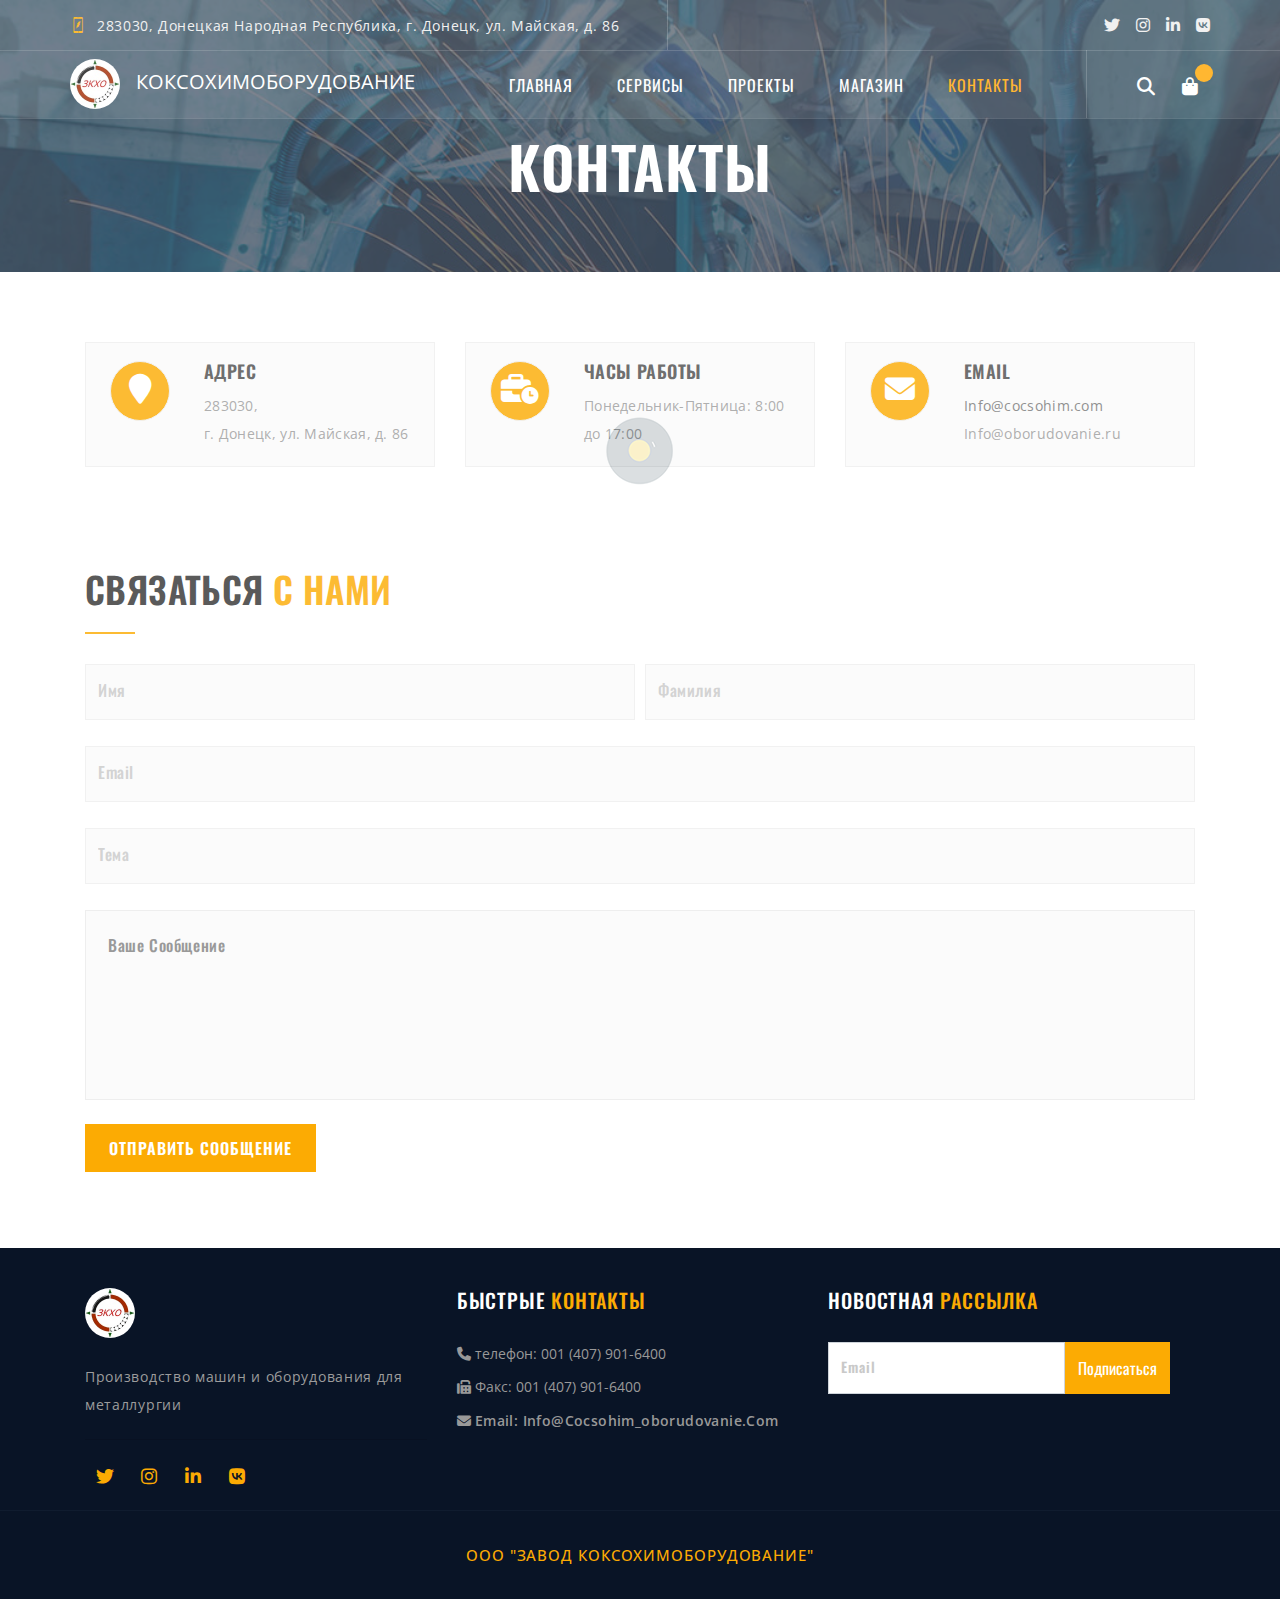
==== contact-style-2.html @ 75846694 "first commit" ====
<!DOCTYPE html>
<html lang="en">

  
<!-- contact-style-248:23  -->
<head>
    <!-- Required meta tags -->
    <meta charset="utf-8">
    <meta name="description" content="" />
    <meta name="keywords" 
    content="creative, portfolio, agency, template, theme, designed, html5, html, css3, responsive, onepage" />
    <meta name="author" content="Set Private Limited" />
    <meta name="viewport" content="width=device-width, initial-scale=1, shrink-to-fit=no">

    <!--[if IE]><meta http-equiv='X-UA-Compatible' content='IE=edge,chrome=1'><![endif]-->
    <title>Introder - Industry & Factory HTMl5 Template</title>


    <!------------------------------------------
      Main CSS File
    <------------------------------------------>

    <!-- Bootstrap CSS -->
    <link rel="stylesheet" href="css/bootstrap.min.css">
    <link rel="stylesheet" href="https://cdnjs.cloudflare.com/ajax/libs/font-awesome/4.7.0/css/font-awesome.min.css">
    <link rel="stylesheet" href="https://cdnjs.cloudflare.com/ajax/libs/font-awesome/6.2.0/css/all.css"></link>

    <link rel="stylesheet" href="css/menu.css">
    <link rel="stylesheet" href="css/custom-animation.css">
    <!-- Style CSS -->
    <link rel="stylesheet" href="css/style.css">
    <!-- Responsive CSS -->
    <link rel="stylesheet" href="css/responsive.css">
    

    <!-- Favicon -->
    <link href="images/favicon.png" rel="shortcut icon" type="image/png">

</head>

<body>

    <div class="preloader"></div>

    <!-- Start Page Wrapper  -->
    <div class="page-wrapper">

    <!-- Header Section Start -->
    <header class="header header-style-1 clearfix">
    <div class="top-bar">
    <div class="container">
        <div class="row">
            <div class="col-lg-10">
                <div class="contact-info">
                    <ul>
                        <li>
                            <i class="flaticon-flash"></i> 
                            283030, Донецкая Народная Республика, г. Донецк, ул. Майская, д. 86
                        </li>
                    </ul>
                </div>
            </div>
            <div class="col-lg-2">
                <div class="social-icons">
                    <ul>
                        <li><a href="#"><i class="fa fa-twitter"></i></a></li>
                        <li><a href="#"><i class="fa fa-instagram"></i></a></li>
                        <li><a href="#"><i class="fa fa-linkedin"></i></a></li>
                        <li><a href="#"><i class="fa fa-vk"></i></a></li>
                    </ul>
                </div>
            </div>
        </div>
    </div>
    </div>

    <div class="menu-style menu-style-1 bg-transparent clearfix">
    <!-- main-navigation start -->
    <div class="main-navigation main-mega-menu animated">
        <nav class="navbar navbar-expand-lg navbar-dark">
            <div class="container">
                <!-- header dropdown buttons end-->
                <a class="navbar-brand" href="index.html">
                    <img id="logo_img" src="images/logotype.jpg" alt="" class="mr-3">КОКСОХИМОБОРУДОВАНИЕ
                </a> 
                <button class="navbar-toggler" type="button" data-toggle="collapse" data-target="#navbar-collapse-1" aria-controls="navbar-collapse-1" aria-expanded="false" aria-label="Toggle navigation">
                    <span class="navbar-toggler-icon"></span>
                </button>

                <div class="collapse navbar-collapse" id="navbar-collapse-1">

                    <!-- main-menu -->
                    <ul class="navbar-nav ml-xl-auto">

                        <!-- mega-menu end -->
                        <li class="nav-item dropdown">
                            <a href="index.html" class="nav-link">Главная</a>
                        </li>
                        <!-- mega-menu start -->

                        <!-- mega-menu end -->
                        <li class="nav-item dropdown">
                            <a href="services.html" class="nav-link">Сервисы</a>
                        </li>
                        <!-- mega-menu start -->

                        <!-- mega-menu end -->
                        <li class="nav-item dropdown">
                            <a href="projects.html" class="nav-link">Проекты</a>
                        </li>
                        <!-- mega-menu start -->

                        <!-- mega-menu end -->
                        <li class="nav-item dropdown">
                            <a href="shop.html" class="nav-link">Магазин</a>
                        </li>
                        <!-- mega-menu start -->


                        <!-- mega-menu end -->
                        <li class="nav-item dropdown">
                            <a href="contact-style-2.html" class="nav-link">Контакты</a>
                        </li>
                        <!-- mega-menu start -->

                    </ul>

                    <!-- header dropdown buttons -->
                    <div class="dropdown-buttons">
                        <div class="btn-group menu-search-box">
                            <button type="button" class="btn dropdown-toggle" id="header-drop-3" data-toggle="dropdown" aria-haspopup="true" aria-expanded="false"><i class="fa fa-search"></i></button>
                            <ul class="dropdown-menu dropdown-menu-right dropdown-animation" aria-labelledby="header-drop-3">
                                <li>
                                    <form role="search" class="search-box">
                                        <div class="form-group">
                                            <input type="text" class="form-control" placeholder="Поиск">
                                            <i class="fa fa-search form-control-feedback"></i>
                                        </div>
                                    </form>
                                </li>
                            </ul>
                        </div>
                        
                        <div class="btn-group">
                            <button type="button" class="btn dropdown-toggle" id="header-drop-4" data-toggle="dropdown" aria-haspopup="true" aria-expanded="false"><i class="fa fa-shopping-bag"></i><span class="menu-cart"></span></button>
                            <ul class="dropdown-menu dropdown-menu-right cart dropdown-animation" aria-labelledby="header-drop-4">
                                <!-- js -->
                            </ul>
                        </div>
                    </div>
                    <!-- main-menu end -->

                </div>
            </div>
        </nav>
    </div>
    <!-- main-navigation end -->
    </div>

    </header>
    <!-- Header Section End -->

    <!-- Inner Section Start -->
        <section class="inner-area parallax-bg" data-background="images/bg/px-1.jpg" data-type="parallax" data-speed="3">
        <div class="container">
            <div class="section-content">
            <div class="row">
                <div class="col-12">
                <h4>Контакты</h4>
                </div>
            </div>
            </div>
        </div>
        </section>
    <!-- Inner Section End -->


    <section class="contact-details pb-0">
        <div class="container">
            <div class="row">
                <div class="col-lg-4">
                    <div class="service-item style-1 border-1px">
                        <div class="service-icon">
                            <i class="fa-solid fa-location-pin"></i>
                        </div>
                        <div class="content">
                            <h5><a href="#">адрес</a></h5>
                            <p> 283030, <br>г. Донецк, ул. Майская, д. 86</p>
                        </div>
                    </div>
                </div>
                <div class="col-lg-4">
                    <div class="service-item style-1 border-1px">
                        <div class="">
                            <i class="fa-solid fa-business-time"></i>
                        </div>
                        <div class="content">
                            <h5><a href="#">часы работы</a></h5>
                            <p>Понедельник-Пятница: 8:00 до 17:00</p>
                        </div>
                    </div>
                </div>
                <div class="col-lg-4">
                    <div class="service-item style-1 border-1px">
                            <div class="">
                                <i class="fa-solid fa-envelope"></i>
                            </div>
                            <div class="content">
                                <h5><a href="#">Email</a></h5>
                                <p><a href="#">Info@cocsohim.com</a> <br> Info@oborudovanie.ru</p>
                            </div>
                        </div>
                </div>
            </div>
        </div>
    </section>

    <section class="contact-details pb-60">
        <div class="container">
            <div class="section-content">
                <div class="row">
                    <div class="col-12 col-sm-12 col-md-12 col-lg-12">
                        <h3 class="title">связаться <span>с нами</span></h3>
                        <form id="ajax-contact" method="post" action="http://heatmaponline.com/html/intruder/php/contact.php">
                            <div class="form-row">
                                <div class="form-group col-md-6">
                                    <input type="text" name="f_name" id="f_name" class="form-control" placeholder="Имя" required>
                                </div>
                                <div class="form-group col-md-6">
                                    <input type="text" name="l_name" id="l_name" class="form-control" placeholder="Фамилия" required>
                                </div>
                                <div class="form-group col-md-12">
                                    <input type="email" name="email" id="email" class="form-control" placeholder="Email"  required>
                                </div>
                                <div class="form-group col-md-12">
                                    <input type="text" name="subject" class="form-control" placeholder="тема" id="subject" required>
                                </div>
                                <div class="form-group col-md-12">
                                    <div class="contact-textarea">
                                        <textarea class="form-control" rows="6" placeholder="Ваше сообщение" id="message" name="message" required></textarea>
                                        <button class="btn btn-theme mt-4" type="submit" value="Submit Form">Отправить сообщение</button>
                                    </div>
                                </div>
                                <div id="form-messages"></div>
                            </div>
                        </form>
                    </div>
                </div>
            </div>
        </div>
    </section>

    <!-- Footer Style Seven Start -->
    <footer class="bg-faded pt-40 pb-40 bg-theme-color-2">
    <div class="container">
        <div class="section-content d-flex">
        <div class="row">
            <div class="col-md-4 col-sm-12">
                <div class="footer-item footer-widget-one">
                <img class="footer-logo mb-25" src="images/logotype.jpg" alt="">
                    <p>Производство машин и оборудования для металлургии</p>
                    <hr>
                    <ul class="social-icon bg-transparent bordered-theme">
                        <li><a href="#"><i class="fa fa-twitter" aria-hidden="true"></i></a></li>
                        <li><a href="#"><i class="fa fa-instagram" aria-hidden="true"></i></a></li>
                        <li><a href="#"><i class="fa fa-linkedin" aria-hidden="true"></i></a></li>
                        <li><a href="#"><i class="fa fa-vk" aria-hidden="true"></i></a></li>
                    </ul>
                </div>
            </div>

            <div class="col-md-4 col-sm-12">
            <div class="footer-item">
                <div class="footer-title">
                <h4>Быстрые <span>Контакты</span></h4>
                </div>
                <ul class="footer-list footer-contact mb-10">
                <li><i class="fa fa-phone"></i> телефон: 001 (407) 901-6400</li>
                <li><i class="fa fa-fax"></i> Факс: 001 (407) 901-6400</li>
                <li><i class="fa fa-envelope"></i> <a href="mailto:">Email: info@cocsohim_oborudovanie.com</a></li>
                </ul>
            </div>
            </div>
            <div class="col-md-4 col-sm-12">
                <div class="footer-item">
                    <div class="footer-title">
                        <h4>новостная <span>рассылка</span></h4>
                    </div>
                    <div class="input-group subscribe-style-two">
                    <input type="email" class="form-control input-subscribe" placeholder="Email">
                    <span class="input-group-btn">
                        <button class="btn btn-subscribe" type="button">Подписаться</button>
                    </span>
                    </div>
                </div>

                </div>
            </div>
        </div>
        </div>
    </div>
    </footer>
    <section class="footer-copy-right bg-theme-color-2 text-white p-0">
    <div class="container">
        <div class="row">
        <div class="col-12 text-center">
            <p><a target="_blank" href="https://www.templateshub.net">ООО "ЗАВОД КОКСОХИМОБОРУДОВАНИЕ"</a></p>
        </div>
        </div>
    </div>
    </section>
    <!-- Footer Style Seven End -->
      
    </div>
    <!-- End Page Wrapper  -->

    <a href="#" class="scrollup"><i class="flaticon-long-arrow-pointing-up" aria-hidden="true"></i></a>


      <!------------------------------------------
        Main JavaScript
      <------------------------------------------>
      <script src="js/jquery-3.2.1.min.js"></script>
      <script src="js/popper.min.js"></script>
      <script src="js/bootstrap.min.js"></script>

      <!-- Optional JavaScript -->
      <script src="js/bootstrap-dropdownhover.min.js"></script>
      <script src="js/bootstrap-slider.js"></script>
      <script src="js/jquery.flexslider-min.js"></script>
      <script src="js/slick.min.js"></script>
      <script src="js/owl.carousel.min.js"></script>
      <script src="js/css3-animate-it.js"></script>
      <script src="js/magnific-popup.min.js"></script>
      <script src="js/jquery.fancybox.js"></script>
      <script src="js/player-min.js"></script>

      <!-- Custom JavaScript -->
      <script src="js/script.js"></script>

</body>


<!-- contact-style-248:23  -->
</html>
---- css/menu.css ----
/*
----------------------------------------------------------------------------- */
/*   Navigations
----------------------------------------------------------------------------- */
header.header .container{
    padding:0px;
    position: relative;
}
.navbar {
    padding-top: 0;
    padding-bottom: 0;
}

.dropdown-item {
    padding: .60rem 1rem;
}

.dropdown-menu {
    margin: 0;
    border-radius: 0;
    padding: 0;
    border-top: 2px solid red;
}
.header .navbar-nav li .nav-link {
    color: #333333;
    font-size: 16px;
    padding: 28px 15px 27px 15px;
    z-index: 102;
    border: none;
    border-bottom: 1px solid transparent;
    border-right: 1px solid transparent;
    border-left: 1px solid transparent;
    -webkit-transition: none;
    -o-transition: none;
    transition: none;
}

.header .main-navigation.animated .navbar-nav li a {
    -webkit-transition: all 0.2s ease-in-out;
    -o-transition: all 0.2s ease-in-out;
    transition: all 0.2s ease-in-out;
}

.header .navbar-nav li.dropdown .nav-link {
    padding-right: 20px;
}


.header .navbar-nav li .nav-link:focus,
.header .navbar-nav li .nav-link:hover,
.header .navbar-nav .show > .nav-link,
.header .navbar-nav li .nav-link.show,
.header .navbar-nav .active.show > .nav-link,
.header .navbar-nav li.show .nav-link.active {
    z-index: 106;
}

.header .scrollspy .navbar-nav li .nav-link:focus,
.header .scrollspy .navbar-nav li .nav-link:hover {
    background-color: transparent;
    border-left-color: transparent;
    border-right-color: transparent;
}

.header .navbar-nav .active > .nav-link,
.header .navbar-nav li .nav-link.active {
    background-color: transparent;
}

.header .navbar-nav .dropdown-toggle::after {
    font-family: 'FontAwesome';
    content: "\f107";
    position: absolute;
    top: 51%;
    left: auto;
    right: 0px;
    line-height: 20px;
    font-size: 14px;
    border: none;
    width: 20px;
    height: 20px;
    margin: 0;
    text-align: center;
    margin-top: -10px;
}





/*Mega Menu*/
.mega-menu.dropdown {
    position: static;
}

.mega-menu > a {
    position: relative;
}

.header .navbar-nav li.mega-menu .dropdown-menu {
    left: 0;
    width: 100%;
    padding: 20px 30px;
}

.header .navbar-nav li.mega-menu .menu-item {
    list-style: none;
    padding: 0;
    margin: 0;
    box-shadow: none;
    border: none;
    min-width: 0;
    background-color: transparent;
}

.mega-menu .menu-item li {
    position: relative;
}

.mega-menu h4.title {
    margin: 5px 0;
    font-size: 15px;
    text-transform: uppercase;
    border-bottom: 1px solid #ddd;
    padding-bottom: 10px;
}

.header .navbar-nav li.mega-menu .menu-item > li > a {
    padding: 5px 0;
    border-bottom: 1px solid #f7f7f7;
    display: block;
    -webkit-transition: none;
    -o-transition: none;
    transition: none;
    text-align: left;
    font-family: 'Poppins', sans-serif;
}
.header .navbar-nav li li:hover a,
.header .navbar-nav li.mega-menu .menu-item > li:hover > a {
    background: #FFA500;
    color: #fff;
    font-size: 14px;
} 

.mega-menu .menu-item > li > a i,
.dropdown-menu > li > a i {
    padding-left: 5px;
    font-size: 12px;
    width: 20px;
    position: relative;
    top: -1px;
    -webkit-transition: all 0.2s ease-in-out;
    -o-transition: all 0.2s ease-in-out;
    transition: all 0.2s ease-in-out;
    color: #cdcdcd;
}

.mega-menu .menu-item > li > a i.fa,
.dropdown-menu > li > a i.fa {
    width: 32px;
    text-align: center;
}

.mega-menu .menu-item > li > a i.fa-circle-o,
.dropdown-menu > li > a i.fa-circle-o {
    font-size: 7px;
    top: -3px;
}

.mega-menu .menu-item > li > a i.fa-spin {
    width: 11px;
    padding: 0;
    margin-right: 13px;
    margin-left: 8px;
}

.mega-menu .menu-item > li:last-child > a {
    border-bottom: none !important;
}

.mega-menu .menu-item > li > a:hover i.fa-circle-o:before,
.dropdown-menu > li > a:hover i.fa-circle-o:before,
.mega-menu .menu-item > li.active > a i.fa-circle-o:before,
.dropdown-menu > li.active > a i.fa-circle-o:before {
    content: "\f111";
}

.header .navbar-nav li.nav-item .dropdown-toggle.dropdown-item::after {
    content: "\f105";
    right: 5px;
}

/*centered logo header*/
.col-md-12 .mega-menu-full-wide .dropdown-menu {
    left: 0 !important;
}


/* Dropdown animations
------------------------------ */
header.header div.main-navigation.animated li.dropdown .dropdown-menu.show{
    -webkit-animation-duration: 0.3s;
    animation-duration: 0.3s;
    -webkit-animation-fill-mode: both;
    animation-fill-mode: both;
    -webkit-animation-name: fadeInSmallUp;
    -moz-animation-name: fadeInSmallUp;
    -ms-animation-name: fadeInSmallUp;
    -o-animation-name: fadeInSmallUp;
    animation-name: fadeInSmallUp;
}
header.header div.main-navigation.animated li.dropdown div.dropdown div.dropdown-menu.show-sub-menu {
    -webkit-animation-duration: 0.3s;
    animation-duration: 0.3s;
    -webkit-animation-fill-mode: both;
    animation-fill-mode: both;
    -webkit-animation-name: fadeInSmallRight;
    -moz-animation-name: fadeInSmallRight;
    -ms-animation-name: fadeInSmallRight;
    -o-animation-name: fadeInSmallRight;
    animation-name: fadeInSmallRight;
}

.dropdown-menu.navbar-right {
    right: 0;
    left: auto;
}

.dropdown-item.active,
.dropdown-item:active,
.dropdown-item:hover {
    color: #fff;
    background-color: #FFA500;
}
.menu-item .dropdown-item i {
    margin-right: 8px;
}



/* Shop Pages
---------------------------------- */
/*Product Page*/
.product.price {
    font-size: 24px;
    font-weight: 400;
}

.product.price del {
    color: #cdcdcd;
    font-size: 14px;
}

.product.element-list {
    margin-top: 7px;
}

/*Dropdown Cart*/
.navbar.navbar-toggleable-md .dropdown-buttons {
    position: absolute;
    top: 19px;
    right: 80px;
    padding-top: 0;
}
.dropdown-buttons {
    margin-left: 15px;
    margin-top: -15px;
}
.dropdown-buttons .btn-group .dropdown-menu.cart {
    padding: 0;
    min-width: 350px;
    font-size: 13px;
}

.dropdown-buttons .btn-group .dropdown-menu.cart table {
    margin-bottom: 0;
}

.dropdown-buttons .btn-group .dropdown-menu.cart .panel-body {
    padding: 0px 10px 0px;
}

.menu-cart {
    position: absolute;
    top: -2px;
    right: -3px;
    line-height: 18px;
    width: 18px;
    height: 18px;
    -webkit-border-radius: 50%;
    -moz-border-radius: 50%;
    border-radius: 50%;
    font-size: 10px;
    text-shadow: none;
    -webkit-transition: all 0.2s ease-in-out;
    -o-transition: all 0.2s ease-in-out;
    transition: all 0.2s ease-in-out;
    background: #FFA600;
    color: #fff;
}

.dropdown-buttons .dropdown-toggle::after {
    display: none;
}

.dropdown-buttons .btn-group .btn:hover .menu-cart {
    background: #222;
}
.dropdown-buttons .btn-group .btn.hover, 
.dropdown-buttons .btn-group .btn:hover,
.dropdown-buttons .btn-group .btn.active, 
.dropdown-buttons .btn-group .btn:active {
    background: #FFA500;
    color: #fff;
}
.dropdown-buttons .btn-group .btn.focus, 
.dropdown-buttons .btn-group .btn:focus {
    box-shadow: none;
}
.dropdown-buttons .btn-group .btn {
    border-radius: 50%;
    width: 40px;
    height: 40px;
    padding: 0;
    line-height: 38px;
    background:#eee;
    font-size: .8rem;
    border: none;

}
.dropdown.open .menu-cart,
.dropdown:hover .menu-cart {
    -webkit-transform: scale(0);
    -moz-transform: scale(0);
    -ms-transform: scale(0);
    -o-transform: scale(0);
    transform: scale(0);
    opacity: 0;
    filter: alpha(opacity=0);
}

.total-amount,
.total-quantity {
    font-size: 13px;
}

.cart .table > tbody > tr > td,
.cart.table > tbody > tr > td {
    vertical-align: inherit;
}

.cart .quantity {
    width: 50px;
    font-size: 11px;
}

.cart .product {
    width: 220px;
    font-size: 13px;
}

.cart .product .small {
    display: block;
    color: #999999;
}

.dropdown-buttons .menu-search-box form .form-group,
.dropdown-buttons .menu-search-box form .form-group .form-control {
    margin-bottom: 0;
    border-radius: 10px;
    overflow: hidden;
    position: relative;
}
.dropdown-buttons .menu-search-box ul {
    padding: 20px;
    border: 0;
    min-width: 280px;
    position: absolute;
    left: 60px;
    border-radius: 10px 0 10px 10px;
}

.dropdown-buttons .menu-search-box .search-box i {
    width: 55px;
    height: 55px;
    line-height: 55px;
    top: 0;
    right: 0;
    position: absolute;
    text-align: center;
    margin-top: 0px;
    background: #FFA600;
    color: #fff;
    cursor: pointer;
    -webkit-transition: all 0.2s ease-in-out;
    -o-transition: all 0.2s ease-in-out;
    transition: all 0.2s ease-in-out;
}


.dropdown-buttons .menu-search-box .search-box i:hover {
    background: #333;
}
.dropdown-buttons .dropdown-menu-right {
    position: absolute;
    transform: translate3d(-310px, 40px, 0px);
    top: 0px;
    left: 0px;
    will-change: transform;
    -webkit-transition: all 0.2s ease-in-out;
    -o-transition: all 0.2s ease-in-out;
    transition: all 0.2s ease-in-out;

}

.fixed-header { 
    z-index: 5;
    position: fixed;
    left: 0;
    top: 0;
    width: 100%;
    background-color: #F6F6F6;
    -webkit-transition: all 0.5s ease-in-out;
    -o-transition: all 0.5s ease-in-out;
    transition: all 0.5s ease-in-out;
}


/* Small devices (phones less than 575px) */
@media (max-width: 575px) {
    .dropdown-buttons .btn-group .dropdown-menu.cart {
        min-width: 300px;
    }
}


/* Medium devices (desktops, tablets, 992px and up) */
@media (min-width: 992px) and (max-width: 1199px) {
    .container .mega-menu-full-wide .dropdown-menu {
        width: 930px !important;
    }
}

/* Large devices (Large desktops 1200px and up) */
@media (min-width: 1200px) {
    .container .mega-menu-full-wide .dropdown-menu {
        width: 1110px !important;
    }

    .main-navigation .navbar-nav > li:first-child {
        margin: 0;
    }
}



@media (min-width: 992px) and (max-width: 1200px) {
    .header .navbar-nav li .nav-link {
        padding: 28 12 27 12;
    }

    .header .navbar-nav li.dropdown .nav-link {
        padding-right: 18px;
    }
}

@media (min-width: 320px) and (max-width: 991px) {
    .header .navbar-nav li .nav-link {
        padding: 15px 0;
    }
}


/* Menu Hover & Amination Style Css */
.bg-transparent {
    z-index: 22;
    position: absolute;
    width: 100%;
    left: 0;
    background-color: rgba(0, 0, 0, 0.8);
    border-bottom: 1px solid rgba(255, 255, 255, 0.05);
    border-top-color: #a0a0a0;
}
.transparent-dark {
    z-index: 22;
    position: absolute;
    width: 100%;
    left: 0;
    background-color: rgba(0, 0, 0, 0.8);
    border-bottom: 1px solid rgba(255, 255, 255, 0.07);
    border-top-color: #a0a0a0;
}

ul.navbar-nav li.nav-item div.dropdown-menu .dropdown a.dropdown-item,
ul.navbar-nav li.nav-item a.dropdown-item,
ul.navbar-nav li.nav-item.mega-menu div.dropdown-menu .menu-item a.dropdown-item {
    border-bottom: 1px solid #f5f5f5;
}

.header .menu-style.bg-transparent .navbar-nav li a.nav-link {
    color: #ffffff;
}
.header .menu-style.bg-transparent .fixed-header .navbar-nav li a.nav-link {
    color: #333;
}

.header .menu-style.transparent-dark .navbar-nav li a.nav-link {
    color: #ffffff;
}
.header .menu-style.transparent-dark .fixed-header .navbar-nav li a.nav-link {
    color: #333;
}

.header .menu-style.bg-transparent .navbar-nav li.active a.nav-link,
.header .menu-style.bg-transparent .navbar-nav li:focus a.nav-link, 
.header .menu-style.bg-transparent .navbar-nav li:hover a.nav-link {
    color: #FFA500;
}
.header .menu-style .navbar-nav li.active a.nav-link,
.header .menu-style .navbar-nav li:focus a.nav-link, 
.header .menu-style .navbar-nav li:hover a.nav-link {
    color: #FFA500;
}

.header .menu-style.menu-hover-1 .navbar-nav li.active a.nav-link,
.header .menu-style.menu-hover-1 .navbar-nav li:focus a.nav-link, 
.header .menu-style.menu-hover-1 .navbar-nav li:hover a.nav-link {
    background: #FFA600;
    color: #fff;
}



.header .menu-style.menu-hover-2 .navbar-nav li.active a.nav-link,
.header .menu-style.menu-hover-2 .navbar-nav li:focus a.nav-link, 
.header .menu-style.menu-hover-2 .navbar-nav li:hover a.nav-link {
    background: rgba(0,0,0, .8);
    color: #fff;
}
---- css/custom-animation.css ----
/*-- Custom Animations --*/

/* -- animation fade in from small down start --*/
@-webkit-keyframes fadeInSmallDown {
    0% {
        opacity: 0;
        -webkit-transform: translate3d(0, -25px, 0);
        transform: translate3d(0, -25px, 0);
    }

    100% {
        opacity: 1;
        -webkit-transform: translate3d(0, 0, 0);
        transform: translate3d(0, 0, 0);
    }
}
@-moz-keyframes fadeInSmallDown {
    0% {
        opacity: 0;
        -moz-transform: translate3d(0, -25px, 0);
        transform: translate3d(0, -25px, 0);
    }

    100% {
        opacity: 1;
        -moz-transform: translate3d(0, 0, 0);
        transform: translate3d(0, 0, 0);
    }
}
@-o-keyframes fadeInSmallDown {
    0% {
        opacity: 0;
        -o-transform: translate3d(0, -25px, 0);
        transform: translate3d(0, -25px, 0);
    }

    100% {
        opacity: 1;
        -o-transform: translate3d(0, 0, 0);
        transform: translate3d(0, 0, 0);
    }
}
@-ms-keyframes fadeInSmallDown {
    0% {
        opacity: 0;
        -ms-transform: translate3d(0, -25px, 0);
        transform: translate3d(0, -25px, 0);
    }

    100% {
        opacity: 1;
        -ms-transform: translate3d(0, 0, 0);
        transform: translate3d(0, 0, 0);
    }
}
@keyframes fadeInSmallDown {
    0% {
        opacity: 0;
        -webkit-transform: translate3d(0, -25px, 0);
        -moz-transform: translate3d(0, -25px, 0);
        -o-transform: translate3d(0, -25px, 0);
        -ms-transform: translate3d(0, -25px, 0);
        transform: translate3d(0, -25px, 0);
    }

    100% {
        opacity: 1;
        -webkit-transform: translate3d(0, 0, 0);
        -moz-transform: translate3d(0, 0, 0);
        -o-transform: translate3d(0, 0, 0);
        -ms-transform: translate3d(0, 0, 0);
        transform: translate3d(0, 0, 0);
    }
}
.fadeInSmallDown {
    -webkit-animation-name: fadeInSmallDown;
    -moz-animation-name: fadeInSmallDown;
    -o-animation-name: fadeInSmallDown;
    -ms-animation-name: fadeInSmallDown;
    animation-name: fadeInSmallDown;
}
/* -- animation fade in from small down end --*/

/* -- animation fade in from small left start --*/
@-webkit-keyframes fadeInSmallLeft {
    0% {
        opacity: 0;
        -webkit-transform: translate3d(-25px, 0, 0);
        transform: translate3d(-25px, 0, 0);
    }

    100% {
        opacity: 1;
        -webkit-transform: none;
        transform: none;
    }
}
@-moz-keyframes fadeInSmallLeft {
    0% {
        opacity: 0;
        -moz-transform: translate3d(-25px, 0, 0);
        transform: translate3d(-25px, 0, 0);
    }

    100% {
        opacity: 1;
        -moz-transform: none;
        transform: none;
    }
}
@-o-keyframes fadeInSmallLeft {
     0% {
         opacity: 0;
         -o-transform: translate3d(-25px, 0, 0);
         transform: translate3d(-25px, 0, 0);
     }

     100% {
         opacity: 1;
         -o-transform: none;
         transform: none;
     }
 }
@-ms-keyframes fadeInSmallLeft {
      0% {
          opacity: 0;
          -ms-transform: translate3d(-25px, 0, 0);
          transform: translate3d(-25px, 0, 0);
      }

      100% {
          opacity: 1;
          -ms-transform: none;
          transform: none;
      }
  }
@keyframes fadeInSmallLeft {
    0% {
        opacity: 0;
        -webkit-transform: translate3d(-25px, 0, 0);
        -moz-transform: translate3d(-25px, 0, 0);
        -o-transform: translate3d(-25px, 0, 0);
        -ms-transform: translate3d(-25px, 0, 0);
        transform: translate3d(-25px, 0, 0);
    }

    100% {
        opacity: 1;
        -webkit-transform: none;
        -moz-transform: none;
        -o-transform: none;
        -ms-transform: none;
        transform: none;
    }
}
.fadeInSmallLeft {
    -webkit-animation-name: fadeInSmallLeft;
    -moz-animation-name: fadeInSmallLeft;
    -o-animation-name: fadeInSmallLeft;
    -ms-animation-name: fadeInSmallLeft;
    animation-name: fadeInSmallLeft;
}
/* -- animation fade in from small left end --*/

/*-- animation fade in from small right start --*/

@-webkit-keyframes fadeInSmallRight {
    0% {
        opacity: 0;
        -webkit-transform: translate3d(25px, 0, 0);
        transform: translate3d(25px, 0, 0);
    }

    100% {
        opacity: 1;
        -webkit-transform: none;
        transform: none;
    }
}
@-moz-keyframes fadeInSmallRight {
    0% {
        opacity: 0;
        -moz-transform: translate3d(25px, 0, 0);
        transform: translate3d(25px, 0, 0);
    }

    100% {
        opacity: 1;
        -moz-transform: none;
        transform: none;
    }
}
@-o-keyframes fadeInSmallRight {
    0% {
        opacity: 0;
        -o-transform: translate3d(25px, 0, 0);
        transform: translate3d(25px, 0, 0);
    }

    100% {
        opacity: 1;
        -o-transform: none;
        transform: none;
    }
}
@-ms-keyframes fadeInSmallRight {
    0% {
        opacity: 0;
        -ms-transform: translate3d(25px, 0, 0);
        transform: translate3d(25px, 0, 0);
    }

    100% {
        opacity: 1;
        -ms-transform: none;
        transform: none;
    }
}

@keyframes fadeInSmallRight {
    0% {
        opacity: 0;
        -webkit-transform: translate3d(25px, 0, 0);
        -moz-transform: translate3d(25px, 0, 0);
        -o-transform: translate3d(25px, 0, 0);
        -ms-transform: translate3d(25px, 0, 0);
        transform: translate3d(25px, 0, 0);
    }

    100% {
        opacity: 1;
        -webkit-transform: none;
        -moz-transform: none;
        -o-transform: none;
        -ms-transform: none;
        transform: none;
    }
}

.fadeInSmallRight {
    -webkit-animation-name: fadeInSmallRight;
    -moz-animation-name: fadeInSmallRight;
    -o-animation-name: fadeInSmallRight;
    -ms-animation-name: fadeInSmallRight;
    animation-name: fadeInSmallRight;
}

/* -- animation fade in from small right end --*/

/* -- animation fade in from small up start --*/

@-webkit-keyframes fadeInSmallUp {
    0% {
        opacity: 0;
        -webkit-transform: translate3d(0, 25px, 0);
        transform: translate3d(0, 25px, 0);
    }

    100% {
        opacity: 1;
        -webkit-transform: none;
        transform: none;
    }
}
@-moz-keyframes fadeInSmallUp {
    0% {
        opacity: 0;
        -moz-transform: translate3d(0, 25px, 0);
        transform: translate3d(0, 25px, 0);
    }

    100% {
        opacity: 1;
        -moz-transform: none;
        transform: none;
    }
}
@-o-keyframes fadeInSmallUp {
    0% {
        opacity: 0;
        -o-transform: translate3d(0, 25px, 0);
        transform: translate3d(0, 25px, 0);
    }

    100% {
        opacity: 1;
        -o-transform: none;
        transform: none;
    }
}
@-ms-keyframes fadeInSmallUp {
    0% {
        opacity: 0;
        -ms-transform: translate3d(0, 25px, 0);
        transform: translate3d(0, 25px, 0);
    }

    100% {
        opacity: 1;
        -ms-transform: none;
        transform: none;
    }
}

@keyframes fadeInSmallUp {
    0% {
        opacity: 0;
        -webkit-transform: translate3d(0, 25px, 0);
        -moz-transform: translate3d(0, 25px, 0);
        -o-transform: translate3d(0, 25px, 0);
        -ms-transform: translate3d(0, 25px, 0);
        transform: translate3d(0, 25px, 0);
    }

    100% {
        opacity: 1;
        -webkit-transform: none;
        -moz-transform: none;
        -o-transform: none;
        -ms-transform: none;
        transform: none;
    }
}

.fadeInSmallUp {
    -webkit-animation-name: fadeInSmallUp;
    -moz-animation-name: fadeInSmallUp;
    -o-animation-name: fadeInSmallUp;
    -ms-animation-name: fadeInSmallUp;
    animation-name: fadeInSmallUp;
}
/* -- animation fade in from small up end --*/
---- css/style.css ----
@charset "utf-8";

/* CSS Document 

Project Name:  Bootstrap 4 Fremwork HTML5 Template     
Version:  1.0   
Author Name: Set PVT.
Support Email : shakil.shakil.ahsan@gmail.com
Design By: Mahamudul Hasan
Creation Date: 8 October 2018

*****=====***** TABLE OF CONTENT *****=====*****

01. IMPORTED STYLE CSS
02. GENERAL CSS
03. Welcome Feature Css Style
04. Service Css Style
05. About Features Css Style
06. Projects Css Style
07. Content Divider Css Style
08. Testimonials Css Style
09. Blog Css Style
10. Contact Css Style
11. Form Control Css Style
12. Process Css Style
13. Client Css Style
14. Inner Css Style
15. Shop Css Style
16. Team Css Style
17. Page Link Css Style
18. FAQ CSS Start
19. Error CSS Start
20. Contact Details Css Style
21. Footer Css Style
22. Footer Copy Right  Css Style

*/

/*****=====*****=====*****=====*****=====
    01. IMPORTED STYLE CSS
=====*****=====*****=====*****=====*****/


@import url('https://fonts.googleapis.com/css?family=Open+Sans:300,300i,400,400i,600,600i,700,700i,800,800i|Oswald:200,300,400,500,600,700');


/* OTHER IMPORTED CSS */
@import url('bootstrap-dropdownhover.css');
@import url('font-awesome.min.css');
@import url('flaticon.css');
@import url('font-awesome-animation.min.css');
@import url('pe-icon-7-stroke.css');
@import url('stroke-gap-icons.css');
@import url('animate.css');
@import url('animations.css');
@import url('elegant-icons.css');
@import url('fancybox.css');
@import url('magnific-popup.css');
@import url('owl.carousel.min.css');
@import url('flexslider.css');
@import url('slick.css');
@import url('player.css');

/*****=====*****=====*****=====*****=====
    02. General CSS 
=====*****=====*****=====*****=====*****/

body {
    background-color: #fff;
    color: #999999;
    line-height: 1.65;
    font-family: 'Open Sans', sans-serif;
    font-size: 14px;
    font-weight: 400;
    overflow-x: hidden;
    text-rendering: optimizelegibility;
}

@media (max-width: 767px) {
    body {
      font-size: 12px;
    }
}

/* Common CSS */
* {
  margin:0;
  padding:0;
  outline: none;
}

h1,
h2,
h3,
h4,
h5,
h6 {
    font-family: 'Oswald', sans-serif;
    color: #333;
    font-weight: 500;
    margin-top: 0;
    letter-spacing: 0.4px;
    text-transform: capitalize;
    margin: 0;
    padding: 0;
    -webkit-transition: all 0.3s;
    -moz-transition: all 0.3s;
    -o-transition: all 0.3s;
    -ms-transition: all 0.3s;
    transition: all 0.3s;
}

p {
    color: #9c9c9c;
    font-family: 'Open Sans', sans-serif;
    line-height: 28px;
    margin: 0;
    letter-spacing: 0.3px;
    -webkit-transition: all 0.4s;
    -moz-transition: all 0.4s;
    -o-transition: all 0.4s;
    -ms-transition: all 0.4s;
    transition: all 0.4s;
}

i {
    -webkit-transition: all 0.4s;
    -moz-transition: all 0.4s;
    -o-transition: all 0.4s;
    -ms-transition: all 0.4s;
    transition: all 0.4s;
}

div {
    -webkit-transition: all 0.4s;
    -moz-transition: all 0.4s;
    -o-transition: all 0.4s;
    -ms-transition: all 0.4s;
    transition: all 0.4s;
}

a {
    color: #777;
    text-decoration: none;
    -webkit-transition: all 0.3s ease-in-out;
    -moz-transition: all 0.3s ease-in-out;
    -o-transition: all 0.3s ease-in-out;
    -ms-transition: all 0.3s ease-in-out;
    transition: all 0.3s ease-in-out;
}

a:focus,
a:hover {
    text-decoration: none;
    color: #fcab03;
    -webkit-transition: all 0.3s ease-in-out;
    -moz-transition: all 0.3s ease-in-out;
    -o-transition: all 0.3s ease-in-out;
    -ms-transition: all 0.3s ease-in-out;
    transition: all 0.3s ease-in-out;
}

.btn:hover {
    -webkit-transition: all 0.3s ease-in-out;
    -moz-transition: all 0.3s ease-in-out;
    -o-transition: all 0.3s ease-in-out;
    -ms-transition: all 0.3s ease-in-out;
    transition: all 0.3s ease-in-out;

}

.btn-link:hover {
    text-decoration: none;
    outline: none;
}

ul {
    margin: 0;
    padding: 0;
}

ul li {
    list-style-type: none;
    margin: 0;
    padding: 0;
}

img {
    width: 100%;
    max-width: 100%;
    height: auto;
}

section {
    position: relative;
    overflow: hidden;
    padding-top: 70px;
    padding-bottom: 45px;
    background-size: cover;
    background-repeat: no-repeat;
    background-position: center;
    background-attachment: fixed;
}

/* Form CSS */
input {
    resize: none;
    height: 55px;
    margin-bottom: 10px;
    box-shadow: none;
    -webkit-box-shadow: none;
    -moz-box-shadow: none;
    border-radius: 0px;
    -moz-border-radius: 0px;
    -webkit-border-radius: 0px;
}

/* Form CSS */
.form-control {
    resize: none;
    box-shadow: none;
    -webkit-box-shadow: none;
    -moz-box-shadow: none;
    border-radius: 0px;
    -moz-border-radius: 0px;
    -webkit-border-radius: 0px;
}
.form-control:focus {
    border-color: #333;
    box-shadow: none;
    -webkit-box-shadow: none;
    -moz-box-shadow: none;
}
::-webkit-input-placeholder {
    color: #999 !important;
}
::-moz-placeholder {
    color: #999 !important;
}
:-ms-input-placeholder {
    color: #999 !important;
}
input:-moz-placeholder {
    color: #999 !important;
}




/*======= ****========****=======
    Color Style ( Default Theme Color Style )
/*======= ****========****=======*/
.theme-color {
  color: #fcab03 !important;
}
.theme-color-2 {
  color: #091426 !important;
}
.bg-theme-color-2 {
  background-color: #091426 !important;
}
.bg-theme-color {
  background: #fcab03 !important;
}
.bg-f7 {
  background: #f7f7f7 !important;
}
.bg-f8 {
  background: #f8f8f8 !important;
}
.bg-f9 {
  background: #f9f9f9 !important;
}

.over-layer-black,
.over-layer-white,
.over-layer-theme,
.over-layer-theme2 {
    position: relative;
    z-index: 1;
}

.over-layer-black:before{
    background-color: rgba(0, 0, 0, 0.9);
    content: "";
    position: absolute;
    top: 0;
    left: 0;
    width: 100%;
    height: 100%;
    z-index: -1;
}

.over-layer-white:before{
    background-color: rgba(255, 255, 255, 0.9);
    content: "";
    position: absolute;
    top: 0;
    left: 0;
    width: 100%;
    height: 100%;
    z-index: -1;
}

.over-layer-theme:before{
    background-color: rgba(252, 171, 3, 0.9);
    content: "";
    position: absolute;
    top: 0;
    left: 0;
    width: 100%;
    height: 100%;
    z-index: -1;
}

.over-layer-theme2:before{
    background-color: rgba(9, 20, 38, 0.9);
    content: "";
    position: absolute;
    top: 0;
    left: 0;
    width: 100%;
    height: 100%;
    z-index: -1;
}



/*****=====*****=====*****=====*****=====
    Fint Style Css
=====*****=====*****=====*****=====*****/

.fz-14 {
    font-size: 14px;
}

.fz-16 {
    font-size: 16px;
}

.fz-18 {
    font-size: 18px;
}

.fz-20 {
    font-size: 20px;
}

.fz-22 {
    font-size: 22px;
}

.fz-24 {
    font-size: 24px;
}

.ffly-title {
    font-family: 'Oswald', sans-serif;
}

.ffly-p {
    font-family: 'Open Sans', sans-serif;
}

.lin-h-20 {
    line-height: 20px;
}

.color-c9 {
    color: #c9c9c9;
}


/*****=====*****=====*****=====*****=====
    Section Title Style Css
=====*****=====*****=====*****=====*****/

.section-title {
    margin: 0 auto 62px;
    padding: 0;
    position: relative;
    text-align: center;
}

.section-title h4 {
    color: #c9c9c9;
    display: inline-block;
    font-size: 18px;
    letter-spacing: 4px;
    margin-bottom: 12px;
    position: relative;
    text-transform: uppercase;
    z-index: 1;
}

.section-title h4:after {
    background-color: #fcab03;
    content: "";
    height: 1px;
    left: -24px;
    position: absolute;
    top: 47%;
    width: 64px;
    z-index: -1;
}

.section-title h2 {
    color: #091426;
    font-family: "Oswald",sans-serif;
    font-size: 42px;
    font-weight: 600;
    letter-spacing: 0.8px;
    line-height: 0.9;
    margin-bottom: 22px;
    text-transform: uppercase;
}

.section-title h2 span {
    color: #fcab03;
}

.section-title h6 {
    font-family: 'Oswald', sans-serif;
    letter-spacing: 1px;
    text-transform: uppercase;
    color: #989898;
    margin-bottom: 18px;
}

.section-title p {
    color: #9c9c9c;
    font-family: 'Open Sans', sans-serif;
    font-size: 16px;
    line-height: 26px
    margin: 0 auto;
    max-width: 484px;
}

.section-title .title-attend {
    display: inline-block;
    line-height: 0;
    margin: 18px 0 15px;
    position: relative;
}

.section-title .title-attend:before {
    background-color: #fcab03;
    bottom: -15px;
    content: "";
    display: inline-block;
    height: 1px;
    left: 50%;
    width: 60px;
}


/*****=====*****=====*****=====*****=====
    Button Style Css
=====*****=====*****=====*****=====*****/
.btn {
  cursor: pointer;
}
.btn-theme,
.btn-theme-1,
.btn-black,
.btn-white,
.btn-transparent,
.btn-bordered {
  padding: .85rem 1.4rem;
  border-radius: 0;
  border: none;
  color: #fff;
  background: #fcab03;
  letter-spacing: 1px;
  -webkit-transition: all 0.4s ease-in-out;
  -moz-transition: all 0.4s ease-in-out;
  -o-transition: all 0.4s ease-in-out;
  -ms-transition: all 0.4s ease-in-out;
  transition: all 0.4s ease-in-out;
}

.btn-theme:hover,
.btn-theme-1:hover,
.btn-black:hover,
.btn-white:hover,
.btn-transparent:hover,
.btn-bordered:hover {
    color: #ffffff;
    background: #cc8400;
    border: none;
    -webkit-transition: all 0.4s ease-in-out;
    -moz-transition: all 0.4s ease-in-out;
    -o-transition: all 0.4s ease-in-out;
    -ms-transition: all 0.4s ease-in-out;
    transition: all 0.4s ease-in-out;
}

.btn-theme-1 {
    color: #ffffff;
    background: #cc8400;
}
.btn-theme-1:hover {
    color: #ffffff;
    background: #fcab03;
}
.btn-black {
    color: #ffffff;
    background: #333;
}
.btn-black:hover {
    color: #ffffff;
    background: #fcab03;
}
.btn-white {
    color: #333;
    background: #ffffff;
    border: 1px solid #333;
}
.btn-white:hover {
    color: #ffffff;
    background: #fcab03;
    border: 1px solid #fcab03;
}
.btn-transparent {
    color: #fcab03;
    background: transparent;
}
.btn-transparent:hover {
    color: #ffffff;
    background: #fcab03;
}
.btn-bordered {
    color: #fcab03;
    background: transparent;
    border: 1px solid #fcab03;
}
.btn-bordered:hover {
    color: #ffffff;
    background: #fcab03;
    border: 1px solid #fcab03;
}
.btn-shop {
    background: transparent;
    border: 1px solid #333;
    color: #333;
    font-size: 13px;
}
.btn-shop:hover {
    background: #fcab03;
    border: 1px solid #fcab03;
    color: #FFF;
}



/* ========== PRELOADER ========== */
.preloader {
    background-color:#fff;
    background-image:url(../images/preloader.gif);
    background-position:center center;
    background-repeat:no-repeat;
    height:100%;
    left:0px;
    position:fixed;
    top:0px;
    width:100%;
    z-index:999999;
}

/*Scrollup CSS*/

.scrollup {
    background-color: #fcab03;
    border-radius: 50%;
    bottom: 25px;
    color: #ffffff;
    display: none;
    font-size: 18px;
    height: 40px;
    line-height: 40px;
    position: fixed;
    right: 30px;
    text-align: center;
    width: 40px;
    z-index: 1;
    -webkit-transition: all 0.4s;
    -moz-transition: all 0.4s;
    -o-transition: all 0.4s;
    -ms-transition: all 0.4s;
    transition: all 0.4s;
}

.scrollup:hover {
    background-color: #091426;
    color: #fff;
    -webkit-transition: all 0.4s;
    -moz-transition: all 0.4s;
    -o-transition: all 0.4s;
    -ms-transition: all 0.4s;
    transition: all 0.4s;
}

a.scrollup i {
    -webkit-transition: all 0.4s;
    -moz-transition: all 0.4s;
    -o-transition: all 0.4s;
    -ms-transition: all 0.4s;
    transition: all 0.4s;
}

a.scrollup:hover i {
    color: #fcab03;
}

a.scrollup:active i,
a.scrollup:focus i {
    color: #fff;
}


/* Service Box / Icon Box Style Css*/

.service-item {
  margin-bottom: 30px;
  -webkit-transition: all 0.3s ease-in-out;
  -moz-transition: all 0.3s ease-in-out;
  -o-transition: all 0.3s ease-in-out;
  -ms-transition: all 0.3s ease-in-out;
  transition: all 0.3s ease-in-out;
}
.service-item.style-1 {
  display: flex;
  padding: 20px 20px;
  -webkit-transition: all 0.3s ease-in-out;
  -moz-transition: all 0.3s ease-in-out;
  -o-transition: all 0.3s ease-in-out;
  -ms-transition: all 0.3s ease-in-out;
  transition: all 0.3s ease-in-out;
}

.service-item.style-1 i {
  font-size: 30px;
  color: #4d4d4d;
  padding:0;
  display: inline-block;
  -webkit-transition: all 0.3s ease-in-out;
  -moz-transition: all 0.3s ease-in-out;
  -o-transition: all 0.3s ease-in-out;
  -ms-transition: all 0.3s ease-in-out;
  transition: all 0.3s ease-in-out;
}
.service-item.style-1:hover i {
  color: #fcab03;
}
.service-item.style-1 .content {
  padding-left: 1em;
}
.service-item.style-1 .content h5 {
  font-size: 16px;
} 
.service-item.style-1 .content h5 a {
  color: #4d4d4d;
}
.service-item.style-1 .content h5:hover a {
  color: #fcab03;
} 


.service-item.style-2 .content h5 {
    font-size: 16px;
}
.service-item.style-2 .service-icon i {
    font-size: 42px;
    margin-bottom: 15px;
}

.service-item.style-3 {
    display: flex;
    padding: 20px 20px;
    -webkit-transition: all 0.3s ease-in-out;
    -moz-transition: all 0.3s ease-in-out;
    -o-transition: all 0.3s ease-in-out;
    -ms-transition: all 0.3s ease-in-out;
    transition: all 0.3s ease-in-out;
}

.service-item.style-3 i {
    font-size: 30px;
    color: #4d4d4d;
    padding:0;
    margin-right: 15px;
    margin-top: 15px;
    display: inline-block;
    -webkit-transition: all 0.3s ease-in-out;
    -moz-transition: all 0.3s ease-in-out;
    -o-transition: all 0.3s ease-in-out;
    -ms-transition: all 0.3s ease-in-out;
    transition: all 0.3s ease-in-out;
}

/*****=====*****=====*****=====*****=====
    Main Slider Style Css
=====*****=====*****=====*****=====*****/

.header-style-1 {
    background-color: rgba(255, 255, 255, 0.09);
    border-bottom: 1px solid rgba(255, 255, 255, 0.07);
    left: 0;
    position: absolute;
    top: 0;
    width: 100%;
    z-index: 10;
}

.header-style-2 {

}

.top-bar {
    position: relative;
}

.top-bar .contact-info {
    float: left;
}

.top-bar .contact-info ul {
    border-right: 1px solid rgba(255, 255, 255, 0.2);
    padding: 12px 48px 12px 0;
}

.top-bar .contact-info li {
    color: #eee;
    display: inline-block;
    letter-spacing: 0.6px;
}

.top-bar .contact-info i {
    color: #fcab03;
    font-size: 16px;
    margin-right: 6px;
}

.top-bar .social-icons {
    float: right;
    
}

.top-bar .social-icons ul li {
    display: inline-block;
    margin-right: 12px;
    margin-top: 12px;
}

.top-bar .social-icons ul li:last-child {
    margin-right: 0;
}

.top-bar .social-icons ul li a {
    color: #eee;
    font-size: 16px;
}


/*****=====*****=====*****=====*****=====
    Main Slider Style Two Css
=====*****=====*****=====*****=====*****/

.header.header-style-2  .menu-style.bg-transparent {
    background-color: rgba(255, 255, 255, 1) !important;
}

.header.header-style-2 .menu-style.bg-transparent .navbar-nav li a.nav-link {
    color: #091426;
}

.header.header-style-2 .menu-style.menu-hover-2 .navbar-nav li.active a.nav-link,
.header.header-style-2 .menu-style.menu-hover-2 .navbar-nav li:focus a.nav-link,
.header.header-style-2 .menu-style.menu-hover-2 .navbar-nav li:hover a.nav-link {
    color: #fff;
}

.header.header-style-2 .menu-style.menu-hover-2 .fixed-header .navbar-nav li.active a.nav-link,
.header.header-style-2 .menu-style.menu-hover-2 .fixed-header .navbar-nav li:focus a.nav-link,
.header.header-style-2 .menu-style.menu-hover-2 .fixed-header .navbar-nav li:hover a.nav-link {
    color: #fff;
}

.header.header-style-2 .navbar-nav {
    border-right-color: #eee;
}

.header.header-style-2 .fixed-header{
    background-color: #fff;
}

.header.header-style-2 .menu-style.bg-transparent .fixed-header .navbar-nav li a.nav-link {
    color: #091426;
}

.header.header-style-2 .menu-hover-2 .dropdown-buttons .btn-group .btn {
    color: #fcab03;
}

.header.header-style-2 .top-bar {
    background-color: #091426;
}

.header.header-style-2 .menu-style.bg-transparent .fixed-header .dropdown-buttons .btn-group .btn {
    color: #989898;
}

/* header style responsive start */

@media only screen and (min-width: 334px) and (max-width: 767px) {
    .top-bar .contact-info{
        width:100%;
    }
    .top-bar .contact-info ul{
        border-right:none;
        width:100%;

    }
    .top-bar .contact-info li{
        width:100%;
        text-align: center;
    }
    .top-bar .social-icons{
        float: none;
        text-align: center;
    }
    .header .dropdown-buttons{
        margin-top: 0px;
        text-align: right;
        padding-right: 20px;
        padding-bottom: 10px;
    }
    .about-features .content{
        padding-right: 0 !important;
    }
    .about-features .content .company-funfact .funfact-item{
        width: 100%;
        text-align: center;
        margin-right: 0 !important;
    }
    .navbar-dark .navbar-collapse.show{
        background: -moz-linear-gradient(top, rgba(0,0,0,0.5) 0%, rgba(0,0,0,0.5) 100%); /* FF3.6-15 */
        background: -webkit-linear-gradient(top, rgba(0,0,0,0.5) 0%,rgba(0,0,0,0.5) 100%); /* Chrome10-25,Safari5.1-6 */
        background: linear-gradient(to bottom, rgba(0,0,0,0.5) 0%,rgba(0,0,0,0.5) 100%); /* W3C, IE10+, FF16+, Chrome26+, Opera12+, Safari7+ */
        filter: progid:DXImageTransform.Microsoft.gradient( startColorstr='#80000000', endColorstr='#80000000',GradientType=0 ); /* IE6-9 */
    }

}



/*****=====*****=====*****=====*****=====
    Main Slider Style Css
=====*****=====*****=====*****=====*****/

.header .menu-style.bg-transparent {
    background-color: rgba(255, 255, 255, 0.09) !important;
    border-bottom: 1px solid rgba(255, 255, 255, 0.07);
    -webkit-transition: all 0.5s ease-in-out;
    -o-transition: all 0.5s ease-in-out;
    transition: all 0.5s ease-in-out;
}

.header .main-navigation.animated .navbar-nav li a {
    font-family: "Oswald",sans-serif;
    letter-spacing: 1px;
    padding: 22px 28px 18px 14px;
    text-transform: uppercase;
}

.header .dropdown-menu.left-1 {
    left: -1px;
}

.header .navbar-nav {
    border-right: 1px solid rgba(255, 255, 255, 0.19);
    margin-right: 24px;
    padding-right: 34px;
    position: relative;
}

.header .menu-style.menu-hover-2 .navbar-nav li.active a.nav-link,
.header .menu-style.menu-hover-2 .navbar-nav li:focus a.nav-link,
.header .menu-style.menu-hover-2 .navbar-nav li:hover a.nav-link {
    background-color: #fcab03;
}

.header .menu-style.menu-hover-2 .navbar-nav li.active a.nav-link:hover,
.header .menu-style.menu-hover-2 .navbar-nav li:focus a.nav-link:hover,
.header .menu-style.menu-hover-2 .navbar-nav li:hover a.nav-link:hover {
}

.header ul.navbar-nav li.nav-item div.dropdown-menu .dropdown a.dropdown-item,
.header ul.navbar-nav li.nav-item a.dropdown-item,
.header ul.navbar-nav li.nav-item.mega-menu div.dropdown-menu .menu-item a.dropdown-item {
    border-bottom: 1px solid #eee;
    color: #919191;
    font-size: 14px;
    padding: 8px 16px 12px;
    text-transform: capitalize;
}

a.dropdown-item.active {
    color: #fff !important;
}

.header .dropdown-menu {
    border-top: 2px solid #fcab03;
}

.header ul.navbar-nav li.nav-item div.dropdown-menu .dropdown a.dropdown-item:hover,
.header ul.navbar-nav li.nav-item a.dropdown-item:hover,
.header ul.navbar-nav li.nav-item.mega-menu div.dropdown-menu .menu-item a.dropdown-item:hover {
    color: #fff;
}

.header .dropdown-buttons {
  margin-top: -8px;
}

.header .bg-transparent .dropdown-buttons .btn-group .btn {
    color: #fff;
    top: 6px;
}

.header .menu-hover-2 .dropdown-buttons .btn-group .btn {
    color: #fcab03;
}

.header .dropdown-buttons .btn-group .btn {
    background-color: transparent;
    color: #fff;
    font-size: 18px;
}

.header .navbar-nav .dropdown-toggle:after {
    margin: -8px 5px 0;
}

.header .navbar-nav .dropdown .dropdown-item.dropdown-toggle::after {
    margin: -12px 8px 0 0;
}

.header .menu-style.bg-transparent .fixed-header .navbar-nav li a.nav-link {
    color: #fff;
}

.header .menu-style.bg-transparent .fixed-header .navbar-nav li.active a.nav-link {
  color: #FFA500;
}

.header .menu-style #logo_img {
    width: 50px;
    border-radius: 50%;
}

/*Fixed Header*/

.header .fixed-header {
    background-color: #091426;
    box-shadow: 0 0 18px 1px rgba(0, 0, 0, 0.5);
    -webkit-transition: all 0.4s ease-in-out;
    -o-transition: all 0.4s ease-in-out;
    transition: all 0.4s ease-in-out;
}

.fixed-header #logo_img {
    width: 50px !important;
    -webkit-transition: all 0.4s ease-in-out;
    -o-transition: all 0.4s ease-in-out;
    transition: all 0.4s ease-in-out;
}



/***Header Btn***/

.header-btn {
    display: inline-block;
    float: right;
    margin-left: 18px;
    margin-right: 14px;
    margin-top: 7px;
}

.header-btn a {
    background-color: #fcab03;
    color: #fff;
    font-family: "Oswald",sans-serif;
    font-size: 16px;
    font-weight: 600;
    letter-spacing: 0.8px;
    padding: 14px 12px;
    text-transform: uppercase;
    -webkit-transition: all 0.4s;
    -moz-transition: all 0.4s;
    -o-transition: all 0.4s;
    -ms-transition: all 0.4s;
    transition: all 0.4s;
}

.header-btn a:hover {
    background-color: #091426;
    color: #fcab03;
}


/******/

.dropdown-buttons {
}

.menu-search-box.btn-group,
.menu-search-box.btn-group-vertical {
    -webkit-transition: all 0.4s;
    -moz-transition: all 0.4s;
    -o-transition: all 0.4s;
    -ms-transition: all 0.4s;
    transition: all 0.4s;
}

.header .menu-style.bg-transparent .fixed-header .dropdown-buttons .btn-group .btn {
    color: #eee;
}

.dropdown-buttons .menu-search-box ul {
    background-color: transparent;
    border-radius: 0;
    border-top: 2px solid #fcab03;
    min-width: 230px;
    padding: 0;
    top: 15px;
    -webkit-transition: all 0.4s;
    -moz-transition: all 0.4s;
    -o-transition: all 0.4s;
    -ms-transition: all 0.4s;
    transition: all 0.4s;
}



.dropdown-buttons .menu-search-box ul.show {
    left: -190px !important;
    top: 59px;
    transition: all 0.4s ease 0s;
}

.dropdown-buttons .menu-search-box ul.show {
    opacity: 0;
    overflow: hidden;
    color: #fff;
}

.dropdown-buttons .menu-search-box ul.show {
    -webkit-animation: 1.5s ease 0.0s normal forwards 1 running fadeInLeft;
    -moz-animation: 1.5s ease 0.0s normal forwards 1 running fadeInLeft;
    -ms-animation: 1.5s ease 0.0s normal forwards 1 running fadeInLeft;
    -o-animation: 1.5s ease 0.0s normal forwards 1 running fadeInLeft;
    animation: 1.5s ease 0.0s normal forwards 1 running fadeInLeft;
    
}

.dropdown-buttons .menu-search-box ul.show {
    left: 120px;
    -webkit-transition: all 0.4s;
    -moz-transition: all 0.4s;
    -o-transition: all 0.4s;
    -ms-transition: all 0.4s;
    transition: all 0.4s;
}

.dropdown-buttons .menu-search-box form .form-group,
.dropdown-buttons .menu-search-box form .form-group .form-control {
    border-radius: 0;
    font-family: 'Oswald', sans-serif;
    font-size: 12px;
    font-weight: 500;
    letter-spacing: 0.4px;
    text-transform: capitalize;
}

.dropdown-buttons .menu-search-box .search-box i {
    font-size: 16px;
    height: 100%;
    line-height: 38px;
    position: absolute;
    width: 46px;
}

.form-control:focus {
    outline: none;
    border: none;
    text-decoration: none;
}

.dropdown-buttons *::-moz-placeholder {
    color: #c9c9c9 !important;
}

.dropdown-buttons *::-webkit-input-placeholder {
    color: #c9c9c9 !important;
}
.dropdown-buttons *::-moz-placeholder {
    color: #c9c9c9 !important;
}
.dropdown-buttons *::-ms-input-placeholder {
    color: #c9c9c9 !important;
}

/***Menu Cart****/

.dropdown-buttons .btn-group .dropdown-menu.cart {
    left: 30px;
    min-width: 312px;
    padding: 24px 26px;
    position: absolute;
    top: 19px;
}

.header .btn-group .product-item {
    border-bottom: 1px solid #eee;
    font-family: "Oswald",sans-serif;
    margin-bottom: 12px;
    padding-bottom: 24px;
}

.header .btn-group .product-item:last-child {
    border-bottom: medium none;
    margin-bottom: 0;
    padding-bottom: 0;
}

.header .btn-group .product-item img {
    width: 58px;
    float: left;
    margin-right: 14px;
}

.header .btn-group .product-item a {
    color: #989898;
    display: flex;
    font-size: 14px;
    letter-spacing: 0.7px;
    text-transform: uppercase;
}

.header .btn-group .product-item span {
    color: #fcab03;
    font-size: 14px;
    font-weight: 600;
    letter-spacing: 0.6px;
    text-transform: uppercase;
}

.header .btn-group .product-item .btn-theme {
    border-radius: 50px;
    color: #fff;
    float: right;
    font-size: 12px;
    padding: 6px 18px;
}



/*****=====*****=====*****=====*****=====
    Main Slider Style Css
=====*****=====*****=====*****=====*****/

.bs-slider{
    overflow: hidden;
    max-height: 750px;
    position: relative;
    background: #000000;
}
.bs-slider:hover {
    cursor: -moz-grab;
    cursor: -webkit-grab;
}
.bs-slider:active {
    cursor: -moz-grabbing;
    cursor: -webkit-grabbing;
}
.bs-slider .bs-slider-overlay {
    position: absolute;
    top: 0;
    left: 0;
    width: 100%;
    height: 100%;
    background-color: rgba(0, 0, 0, 0.2);    
}
.bs-slider > .carousel-inner > .item > img,
.bs-slider > .carousel-inner > .item > a > img {
    margin: auto;
    width: 100% !important;
}

/*---------- LEFT/RIGHT ROUND CONTROL ----------*/
.control-round .carousel-control {
    top: 47%;
    opacity: 0;
    width: 45px;
    height: 45px;
    z-index: 100;
    color: #ffffff;
    display: block;
    font-size: 45px;
    padding: 0 15px;
    cursor: pointer;
    overflow: hidden;
    line-height: 43px;
    text-shadow: none;
    position: absolute;
    font-weight: normal;
    background: transparent;
    -webkit-border-radius: 100px;
    border-radius: 100px;
}
.control-round:hover .carousel-control{
    opacity: 1;
}
.control-round .carousel-control.left {
    left: 1%;
}
.control-round .carousel-control.right {
    right: 1%;
}
.control-round .carousel-control.left:hover,
.control-round .carousel-control.right:hover{
    color: #fdfdfd;
    border: 0px transparent;
}
.control-round .carousel-control.left>span:nth-child(1){
    left: 45%;
}
.control-round .carousel-control.right>span:nth-child(1){
    right: 45%;
}

/*---------- INDICATORS CONTROL ----------*/
.indicators-line > .carousel-indicators{
    right: 45%;
    bottom: 3%;
    left: auto;
    width: 90%;
    height: 20px;
    font-size: 0;
    overflow-x: auto;
    text-align: right;
    overflow-y: hidden;
    padding-left: 10px;
    padding-right: 10px;
    padding-top: 1px;
    white-space: nowrap;
}
.indicators-line > .carousel-indicators li{
    padding: 0;
    width: 15px;
    height: 15px;
    text-indent: 0;
    overflow: hidden;
    text-align: left;
    position: relative;
    letter-spacing: 1px;
    background: #FFF;
    -webkit-font-smoothing: antialiased;
    -webkit-border-radius: 50%;
    border-radius: 50%;
    margin-right: 5px;
    -webkit-transition: all 0.5s cubic-bezier(0.22,0.81,0.01,0.99);
    transition: all 0.5s cubic-bezier(0.22,0.81,0.01,0.99);
    z-index: 10;
    cursor:pointer;
}
.indicators-line > .carousel-indicators li:last-child{
    margin-right: 0;
}
.indicators-line > .carousel-indicators .active{
    margin: 1px 5px 1px 1px;
    box-shadow: 0 0 0 2px #fcab03;
    background-color: transparent;
    position: relative;
    border-color: #fcab03;
    -webkit-transition: box-shadow 0.3s ease;
    -moz-transition: box-shadow 0.3s ease;
    -o-transition: box-shadow 0.3s ease;
    transition: box-shadow 0.3s ease;
    -webkit-transition: background-color 0.3s ease;
    -moz-transition: background-color 0.3s ease;
    -o-transition: background-color 0.3s ease;
    transition: background-color 0.3s ease;

}
.indicators-line > .carousel-indicators .active:before{
    transform: scale(0.5);
    background-color: #fcab03;
    content:"";
    position: absolute;
    left:-1px;
    top:-1px;
    width:15px;
    height: 15px;
    border-radius: 50%;
    -webkit-transition: background-color 0.3s ease;
    -moz-transition: background-color 0.3s ease;
    -o-transition: background-color 0.3s ease;
    transition: background-color 0.3s ease;
}

/*---------- SLIDE CAPTION ----------*/
.slide-style-left {
    text-align: left !important;
}
.slide-style-right {
    text-align: right !important;
}
.slide-style-center {
    text-align: center !important;
}

.slide-text {
    left: 15%;
    margin: auto;
    overflow: hidden;
    padding: 10px 85px;
    position: absolute;
    right: 15%;
    text-align: left;
    top: 33%;
}

.slide-text.home-2 {
    top: 50%;
    transform: translateY(-38%);
}

.slide-text .title-box {
    overflow: hidden;
    position: relative;
}

.slide-text .title-box h2 {
    color: #fff;
    display: inline-block;
    font-size: 56px;
    font-weight: 600;
    letter-spacing: 1px;
    line-height: 66px;
    margin-bottom: 33px;
    max-width: 600px;
    text-transform: uppercase;
}

.slide-text .sub-title h4 {
    background-color: #091426;
    color: #fff;
    display: inline-block;
    font-size: 18px;
    letter-spacing: 14px;
    margin-bottom: 14px;
    padding: 14px 28px;
    text-transform: uppercase;
}

.slide-text .btn-box .btn-theme {
    color: #f7f7f7;
    font-size: 16px;
    font-weight: 600;
    font-family: 'Oswald', sans-serif;
    letter-spacing: 3.8px;
    padding: 12px 30px;
    text-transform: uppercase;
}

.slide-text .title-box,
.slide-text .sub-title,
.slide-text .btn-box {
    color: #fff;
    opacity: 0;
}

.slide-text .sub-title {
    -moz-animation: fadeInDown 1.5s 0.2s forwards;
    -webkit-animation: fadeInDown 1.5s 0.2s forwards;
    -o-animation: fadeInDown 1.5s 0.2s forwards;
    -ms-animation: fadeInDown 1.5s 0.2s forwards;
    animation: fadeInDown 1.5s 0.2s forwards;
}

.slide-text .title-box {
    -webkit-animation: fadeInLeft 1.5s 0.2s forwards;
    -moz-animation: fadeInLeft 1.5s 0.2s forwards;
    -o-animation: fadeInLeft 1.5s 0.2s forwards;
    -ms-animation: fadeInLeft 1.5s 0.2s forwards;
    animation: fadeInLeft 1.5s 0.2s forwards;
}

.slide-style-right.slide-text .title-box {
    -moz-animation: fadeInRight 1.5s 0.2s forwards;
    -webkit-animation: fadeInRight 1.5s 0.2s forwards;
    -o-animation: fadeInRight 1.5s 0.2s forwards;
    -ms-animation: fadeInRight 1.5s 0.2s forwards;
    animation: fadeInRight 1.5s 0.2s forwards;
}

.slide-style-center.slide-text .title-box {
    -moz-animation: fadeInUp 1.5s 0.2s forwards;
    -webkit-animation: fadeInUp 1.5s 0.2s forwards;
    -o-animation: fadeInUp 1.5s 0.2s forwards;
    -ms-animation: fadeInUp 1.5s 0.2s forwards;
    animation: fadeInUp 1.5s 0.2s forwards;
}

.slide-text .btn-box {
    -moz-animation: fadeInUp 1.5s 0.2s forwards;
    -webkit-animation: fadeInUp 1.5s 0.2s forwards;
    -o-animation: fadeInUp 1.5s 0.2s forwards;
    -ms-animation: fadeInUp 1.5s 0.2s forwards;
    animation: fadeInUp 1.5s 0.2s forwards;
}

.slide-text > p {
    padding: 0;
    color: #ffffff;
    font-size: 16px;
    line-height: 28px;
    font-weight: 300;
    margin-bottom: 30px;
    letter-spacing: 1px;
    -webkit-animation-delay: 1.1s;
    animation-delay: 1.1s;
}
.slide-text > a.btn-default{
    color: #Fff;
    font-weight: 400;
    font-size: 13px;
    line-height: 15px;
    margin-right: 10px;
    text-align: center;
    padding: 17px 30px;
    white-space: nowrap;
    letter-spacing: 1px;
    display: inline-block;
    border: 1px solid #FFF;
    text-transform: uppercase;
    -webkit-animation-delay: 2s;
    animation-delay: 2s;
    -webkit-transition: background 0.3s ease-in-out, color 0.3s ease-in-out;
    transition: background 0.3s ease-in-out, color 0.3s ease-in-out;

}
.slide-text > a.btn-primary{
    color: #ffffff;
    cursor: pointer;
    font-weight: 400;
    font-size: 13px;
    line-height: 15px;
    margin-left: 10px;
    text-align: center;
    padding: 17px 30px;
    white-space: nowrap;
    letter-spacing: 1px;
    background: #fcab03;
    display: inline-block;
    text-decoration: none;
    text-transform: uppercase;
    border: none;
    -webkit-animation-delay: 2s;
    animation-delay: 2s;
    -webkit-transition: background 0.3s ease-in-out, color 0.3s ease-in-out;
    transition: background 0.3s ease-in-out, color 0.3s ease-in-out;
}
.slide-text > a:hover,
.slide-text > a:active {
    color: #ffffff;
    background: #4d4d4d;
    border: 1px solid transparent;
    -webkit-transition: background 0.5s ease-in-out, color 0.5s ease-in-out;
    transition: background 0.5s ease-in-out, color 0.5s ease-in-out;
}

/* Type-slider Css */

.type-slider {
  padding-top: 100px;
  padding-bottom: 100px;
}
.type-slider p {
  color: #eee;
}

/* Flexslider */

.flexslider {
    height: 800px;
    margin: 0 auto;
    box-shadow: none;
    overflow: hidden;
    border: none;
}

.flexslider li {
    position: relative;
}

.flexslider li .meta {
    position: absolute;
    top: 25%;
    left: 20%;
    color: white;
    display: flex;
    flex-direction: column;
    justify-content: flex-start;
    align-items: flex-start;
}
.flexslider li .meta.slide-center,
.flexslider li .meta.slide-center h2,
.flexslider li .meta.slide-center p, 
.flexslider li .meta.slide-center .category {
    left: 0;
    right: 0;
    margin: auto;
    text-align: center;
}


.flexslider li .meta.slide-center h2,
.flexslider li .meta.slide-center p, 
.flexslider li .meta.slide-center .category {
  margin-bottom: 20px;
}
.flexslider li .meta.slide-center p {
  margin-bottom: 30px;
}

.flexslider li h2 {
    background: rgba(51, 51, 51, 0.5);
    padding: 12px 18px 12px;
    font-size: 1.8em;
    font-weight: 300;
    color: #fff;
}

.flexslider li p {
    background: rgba(51, 51, 51, 0.5);
    padding: 13px 18px 11px;
    font-size: 1.1em;
    font-weight: 300;
    margin-bottom: 20px;
}

.flexslider li h2,
.flexslider li p,
.flexslider li .category button,
.flexslider li .category button {
    -webkit-animation-duration: .6s;
    animation-duration: .6s;
    -webkit-animation-fill-mode: both;
    animation-fill-mode: both;
    -webkit-animation-name: fadeOutLeft;
    animation-name: fadeOutLeft;
}

.flexslider li.flex-active-slide .meta h2,
.flexslider li.flex-active-slide .meta p,
.flexslider li.flex-active-slide .meta .category button,
.flexslider li.flex-active-slide .meta .category button {
    -webkit-animation-delay: .4s;
    animation-delay: .4s;
    -webkit-animation-duration: .6s;
    animation-duration: .6s;
    -webkit-animation-fill-mode: both;
    animation-fill-mode: both;
    -webkit-animation-name: fadeInLeft;
    animation-name: fadeInLeft;
}

.flexslider li.flex-active-slide .meta h2 {
    -webkit-animation-delay: .5s;
    animation-delay: .5s;
}

.flexslider li.flex-active-slide .meta .category button {
    -webkit-animation-delay: .6s;
    animation-delay: .6s;
}

.flexslider li.flex-active-slide .meta .category button {
    -webkit-animation-delay: .8s;
    animation-delay: .8s;
}

.flex-direction-nav {
  margin-top: -42%; 
}
.flex-direction-nav li .flex-next {
  z-index: 999;
  right: 30px;
}
.flex-direction-nav a:before {
  font-size: 30px;
}
@-webkit-keyframes fadeInLeft {
    0% {
        opacity: 0;
        -webkit-transform: translate3d(-100%, 0, 0);
        transform: translate3d(-100%, 0, 0);
    }
    100% {
        opacity: 1;
        -webkit-transform: none;
        transform: none;
    }
}

@keyframes fadeInLeft {
    0% {
        opacity: 0;
        -webkit-transform: translate3d(-100%, 0, 0);
        transform: translate3d(-100%, 0, 0);
    }
    100% {
        opacity: 1;
        -webkit-transform: none;
        transform: none;
    }
}

@-webkit-keyframes fadeOutLeft {
    0% {
        opacity: 1;
    }
    100% {
        opacity: 0;
        -webkit-transform: translate3d(-100%, 0, 0);
        transform: translate3d(-100%, 0, 0);
    }
}

@keyframes fadeOutLeft {
    0% {
        opacity: 1;
    }
    100% {
        opacity: 0;
        -webkit-transform: translate3d(-100%, 0, 0);
        transform: translate3d(-100%, 0, 0);
    }
}


/*------------------------------------------------------*/
/* RESPONSIVE
/*------------------------------------------------------*/

@media (max-width: 991px) {
    .slide-text {
        display: none;
    }
    .bs-slider{
        max-height: 450px;
    }

}

/*---------- MEDIA 480px ----------*/
@media  (max-width: 768px) {
    .slide-text {
        padding: 10px 50px;
    }
    .slide-text h1 {
        font-size: 30px;
        line-height: 40px;
        margin-bottom: 10px;
    }
    .slide-text > p {
        font-size: 14px;
        line-height: 20px;
        margin-bottom: 20px;
    }
    .control-round .carousel-control{
        display: none;
    }
    .carousel-indicators {
      display: none;
    }

}

.btn-slider {
    margin-top: 30px;
    border-color: #FFF;
    padding: 10px 25px;
    text-transform: uppercase;
    letter-spacing: 2px;
    -webkit-transition: all 0.3s ease-in-out;
    -moz-transition: all 0.3s ease-in-out;
    -o-transition: all 0.3s ease-in-out;
    -ms-transition: all 0.3s ease-in-out;
    transition: all 0.3s ease-in-out;
}
.btn-slider:hover {
    border-color: #333;
    -webkit-transition: all 0.3s ease-in-out;
    -moz-transition: all 0.3s ease-in-out;
    -o-transition: all 0.3s ease-in-out;
    -ms-transition: all 0.3s ease-in-out;
    transition: all 0.3s ease-in-out;
}
.border-1px {
    border: 1px solid #ddd;
}
.border-bottom-1px {
    border-bottom: 1px solid #ddd;
}
.border-right-1px {
    border-right: 1px solid #ddd;
}

/* Slick Slider Style Css */

.slick-slider .slick-next {
  right: 40px;
}
.slick-slider .slick-prev {
  left: 20px;
  z-index: 1;
}
.slick-slider .slick-dots {
  bottom: 20px;
}
.slick-slider .slick-prev:before,
.slick-slider .slick-next:before {
  font-size: 40px;
  opacity: 0;
  -webkit-transition: all 0.4s ease-in-out;
  -moz-transition: all 0.4s ease-in-out;
  -o-transition: all 0.4s ease-in-out;
  -ms-transition: all 0.4s ease-in-out;
  transition: all 0.4s ease-in-out;
}

.slick-slider:hover .slick-prev:before,
.slick-slider:hover .slick-next:before {
  opacity: 1;
  -webkit-transition: all 0.4s ease-in-out;
  -moz-transition: all 0.4s ease-in-out;
  -o-transition: all 0.4s ease-in-out;
  -ms-transition: all 0.4s ease-in-out;
  transition: all 0.4s ease-in-out;
}
#home.slick-slider.slick-slider--slider {
  background-size: cover;
}
.slick-slider .ct-slick {
  margin-bottom: 0;
}
.slick-slider {
  background-size: cover;
  background-repeat: no-repeat;
  background-position: center;
}
.slick-initialized .slick-slide {
  display: block;
}
.slick-tablex-display {
  display: table;
  width: 100%;
  height: 600px;
}
.slick-tablex-display > .slick-slider-inner {
  display: table-cell;
  width: 100%;
  vertical-align: middle;
}
.slick-slider h2.big {
  font-size: 60px;
  line-height: 1;
  color: #fff;
  font-family: 'Open Sans', sans-serif;
  font-weight: 700;
  padding-top: 50px;
}
.slick-slider p {
  font-size: 16px;
  color: #fff;
}

.ct-slick .slick-track,
.ct-slick .slick-list,
.ct-slick .item,
.ct-slick .slick-item {
  min-height: inherit;
}
.ct-slick .item {
  background-size: cover;
}


/* Transitions */
.slick-slider .activate {
  -moz-opacity: 1;
  -khtml-opacity: 1;
  -webkit-opacity: 1;
  opacity: 1;
  -ms-filter: progid:DXImageTransform.Microsoft.Alpha(opacity=1 * 100);
  filter: alpha(opacity=1 * 100);
}
.slick-slider .animated {
  -moz-opacity: 0;
  -khtml-opacity: 0;
  -webkit-opacity: 0;
  opacity: 0;
  -ms-filter: progid:DXImageTransform.Microsoft.Alpha(opacity=0 * 100);
  filter: alpha(opacity=0 * 100);
}
/*****=====*****=====*****=====*****=====
  Video Bacground style Css
=====*****=====*****=====*****=====*****/

.video-area {
    position: relative;
    overflow: hidden;
}
.video-area h2,
.video-area p {
    color: #FFF;
}
.video-area h2 span {
    color: #fcab03;
}
.video-area .container {
    padding-top: 250px;
    padding-bottom: 250px;
}
.video-bg {
  height: 100%;
  position: absolute;
  text-align: center;
  width: 100%;
  z-index: -1;
}
.video-bg .video {
  height: 100%;
  left: 0;
  margin: 0!important;
  position: relative;
  top: 0;
  width: 100%;
}
.video-bg .video .mbYTP_wrapper {
  z-index: -1 !important;
}
a.btn-primary {
  color: #ffffff;
  cursor: pointer;
  font-weight: 400;
  font-size: 13px;
  line-height: 15px;
  margin-left: 10px;
  text-align: center;
  padding: 17px 30px;
  white-space: nowrap;
  letter-spacing: 1px;
  background: #fcab03;
  display: inline-block;
  text-decoration: none;
  text-transform: uppercase;
  border: none;
  -webkit-animation-delay: 2s;
  animation-delay: 2s;
  -webkit-transition: background 0.3s ease-in-out, color 0.3s ease-in-out;
  transition: background 0.3s ease-in-out, color 0.3s ease-in-out;
}

    /*****=====*****=====*****=====*****=====
    21. Gallery Style css
=====*****=====*****=====*****=====*****/
.gallery {
    margin: 20px 0;
}

.gallery .gallery-item {
    float: left;
}

.gallery .gallery-item .thumb {
    position: relative;
}

.gallery .gallery-item .thumb img{
    width: 100%;
    height: auto;
    display: block;
}

.gallery-hover {
    position: absolute;
    background-color: rgba(255,165,0, 0.90);
    -webkit-transition: all 0.3s;
    transition: all 0.3s;
}


.gallery-item .gallery-hover {
    top: 50%;
    left: 50%;
    height: 0;
    width: 0;
}
.gallery-item:hover .gallery-hover {
    top: 0;
    height: 100%;
    width: 100%;
    left: 0;
    -webkit-transition: all 0.3s;
    transition: all 0.3s;
}

.gallery-item:hover .gallery-hover .gallery-info,
.gallery-item:hover .gallery-hover .gallery-btn {
    width: 100%;
    left: 0;
    opacity: 1;
    -webkit-transition: all 0.3s;
    transition: all 0.3s;
}

.gallery-hover .gallery-info {
    position: absolute;
    top: 50%;
    left: 50%;
    height: 0;
    width: 100% !important;
}


.gallery-hover .gallery-btn {
    position: absolute;
    margin-top: -55px;
    top: 50%;
    left: 50%;
    height: 0;
    width: 0;
    text-align: center;
    font-size: 30px;
}

.gallery-info,
.gallery-info h4 a,
.gallery-hover .gallery-btn a {
    text-align: center;
    color: #FFF;
}
.gallery-info {
    opacity: 0;
}

.gallery-info h4 {
    margin-bottom: 0;
    font-size: 14px;
    text-transform: uppercase;
    letter-spacing: 1px;
}

.gallery-info p {
    font-size:12px;
    margin-bottom: 0;
    font-style: italic;
    font-weight: normal;
    letter-spacing: 1px;
    color: #757575;
}

.gallery-info a,
.gallery-title a {
    color: #333;
}

/*gutter*/

.gallery.gutter .gallery-item {
    padding: 10px;
}


/*portfolio 2 grid*/

.gallery.col-2 .gallery-item {
    width: 49.99%;
}


/*portfolio 3 grid*/

.gallery.col-3 .gallery-item {
    width: 33.3333333%;
}

/*portfolio 4 grid*/

.gallery.col-4 .gallery-item {
    width: 24.98%;
}

/*portfolio 5 grid*/

.gallery.col-5 .gallery-item {
    width: 19.99%;
}

/*portfolio 6 grid*/

.gallery.col-6 .gallery-item {
    width: 16.666666667%;
}

.gallery-filter {
    margin:0px;
    padding: 20px;
    list-style: none;
}

.gallery-filter li {
    display: inline-block;
}

.gallery-filter li a {
    color: #4d4d4d;
    margin: 0 10px;
    font-size: 14px;
    padding: 10px;
}


.gallery-filter li a{
    border: 1px solid transparent;
}
.gallery-filter li a:hover,
.gallery-filter li.active a{
    color: #fcab03;
    border: 1px solid #fcab03;
}


/*****=====*****=====*****=====*****=====
  Particles Bacground style Css
=====*****=====*****=====*****=====*****/
canvas{
  display:block;
  vertical-align:bottom;
}

#particles-js{
  width: 100%;
  height: 600px;
  background-color: #fcab03;
  background-image: url('');
  background-size: cover;
  background-position: 50% 50%;
  background-repeat: no-repeat;
}
.particles-bg {
  position: relative;
  overflow: hidden;
}
.particles-bg:before {
  content: "";
  position: absolute;
  top: 0;
  left: 0;
  width: 100%;
  height: 100%;
  z-index: 0;
  background-color: rgba(0, 0, 0, 0.2);
}
.particles-content {
  position: absolute;
  top: 35%;
  left: 25%;
}
.particles-content p {
  color: #333;
}


/*--------------------------------------------------------------
Welcome Feature Css Style
----------------------------------------------------------------*/

.welcome-feature {
    position: relative;
    margin-bottom: 30px;
}

.welcome-feature .thumb {
    position: relative;
    overflow: hidden;
}

.welcome-feature .thumb img {
    -webkit-transition: all 0.4s;
    -moz-transition: all 0.4s;
    -o-transition: all 0.4s;
    -ms-transition: all 0.4s;
    transition: all 0.4s;
}

.welcome-feature:hover .thumb img {
    transform: scale(1.1);
}

.welcome-feature .content {
    background-color: #091426;
    bottom: 18px;
    margin: 0 0 0 18px;
    padding: 12px 8px;
    position: absolute;
    width: 90%;
}

.welcome-feature .icon-box {
    background-color: #fcab03;
    color: #fff;
    display: inline-block;
    font-size: 29px;
    height: 100%;
    left: 0;
    line-height: 54px;
    position: absolute;
    text-align: center;
    top: 0;
    width: 14%;
}

.welcome-feature .content h2 {
    color: #fff;
    font-size: 22px;
    letter-spacing: 0.9px;
    padding-left: 52px;
    text-transform: uppercase;
}

/***Welcome Feature Css Style Two***/

.welcome-feature-section.style-2 {
    margin-bottom: -122px;
    position: relative;
    z-index: 1;
}

.welcome-feature-section.style-2 .section-title h4 {
    color: #fcab03;
    margin-left: 10px;
}

.welcome-feature-section.style-2 .section-title h4:after {
    left: -10px;
    width: 45px;
}

.welcome-feature-section.style-2 .section-title h2 {
    font-size: 38px;
    position: relative;
    line-height: 48px;
    margin-bottom: 0;
    margin-right: 29px;
}

.welcome-feature-section.style-2 .section-title h2:after {
    background-color: #fcab03;
    content: "";
    height: 126%;
    position: absolute;
    right: 6px;
    top: -31px;
    width: 1px;
}

.welcome-feature-section.style-2 .section-title p {
    margin-bottom: 0;
    margin-top: 19px;
    max-width: unset;
    padding-left: 22px;
}

.welcome-feature-section.style-2 .welcome-feature {
    border-bottom: 2px solid rgba(255, 255, 255, 0.4);
}


/*--------------------------------------------------------------
Service Css Style
----------------------------------------------------------------*/

.service-section4.over-layer-white:before {
    background-color: rgba(255, 255, 255, 0.96);
}

.service-item.style-4 {
    margin-bottom: 30px;
}

.service-item.style-4 .thumb {
    overflow: hidden;
    position: relative;
    text-align: center;
    -webkit-transition: all 0.6s;
    -moz-transition: all 0.6s;
    -o-transition: all 0.6s;
    -ms-transition: all 0.6s;
    transition: all 0.6s;
}

.service-item.style-4 .thumb img {
    -webkit-transition: all 0.6s;
    -moz-transition: all 0.6s;
    -o-transition: all 0.6s;
    -ms-transition: all 0.6s;
    transition: all 0.6s;
}

.service-item.style-4:hover .thumb img {
    transform: scale(1.2);
}

.service-item.style-4 .thumb .service-link-box {
    left: calc(50% - 58px);
    opacity: 0;
    position: absolute;
    top: 50%;
    -webkit-transition: all 0.6s;
    -moz-transition: all 0.6s;
    -o-transition: all 0.6s;
    -ms-transition: all 0.6s;
    transition: all 0.6s;
}

.service-item.style-4:hover .thumb .service-link-box {
    opacity: 1;
    -webkit-transition: all 0.6s;
    -moz-transition: all 0.6s;
    -o-transition: all 0.6s;
    -ms-transition: all 0.6s;
    transition: all 0.6s;
}

.service-item.style-4 .thumb .service-link-box a {
    background-color: rgba(255, 255, 255, 0.5);
    border: 1px solid #444;
    border-radius: 50px;
    box-shadow: 0 0 0 900px rgba(252, 171, 3, 0.4);
    color: #444;
    font-weight: 600;
    letter-spacing: 1px;
    padding: 8px 14px;
    text-transform: uppercase;
    -webkit-transition: all 0.6s;
    -moz-transition: all 0.6s;
    -o-transition: all 0.6s;
    -ms-transition: all 0.6;
    transition: all 0.6s;
}

.service-item.style-4 .thumb .service-link-box a:hover {
    background-color: rgba(252, 171, 3, 0.6);
    border-color: #fcab03;
    color: #fff;
}

.service-item.style-4 .content {
    background-color: #091426;
    box-shadow: 0 4px 4px 0 rgba(111, 111, 111, 0.04);
    padding: 12px 18px 8px;
    -webkit-transition: all 0.6s;
    -moz-transition: all 0.6s;
    -o-transition: all 0.6s;
    -ms-transition: all 0.6;
    transition: all 0.6s;
}

.service-item.style-4:hover .content {
    background-color: #fff;
}

.service-item.style-4 .content h3 {
    color: #fcab03;
    font-size: 22px;
    letter-spacing: 1.2px;
    margin-bottom: 5px;
    text-transform: uppercase;
    margin-top:2px;
}

.service-item.style-4 .content h4 {
    color: #eee;
    display: inline-block;
    font-size: 13px;
    letter-spacing: 0.9px;
    margin-bottom: 8px;
    position: relative;
    text-transform: uppercase;
}

.service-item.style-4:hover .content h4 {
    color: #091426;
}

.service-item.style-4 .content h4:before {
    background-color: #fcab03;
    bottom: 3px;
    content: "";
    height: 1px;
    position: absolute;
    right: -45px;
    width: 36px;
}

.service-item.style-4 .content p {
    margin-bottom: 16px;
}

.service-item.style-4 .content .btn-theme {
    background-color: #fcab03;
    border-radius: 50px;
    font-size: 13px;
    font-weight: 600;
    letter-spacing: 0.6px;
    padding: 8px 18px;
    text-transform: uppercase;
}

.service-item.style-4 .content .btn-theme:hover {
    background-color: #091426;
}

/***Service Css Style Two***/

.service-item.style-2 {
    position: relative;
    overflow: hidden;
}

.service-item.style-2.img-1 {
    position: relative;
    -webkit-transition: all 0.4s;
    -moz-transition: all 0.4s;
    -o-transition: all 0.4s;
    -ms-transition: all 0.4s;
    transition: all 0.4s;
}

.service-item.style-2.img-1:after,
.service-item.style-2.img-2:after  {
    left: -50%;
    position: absolute;
    top: 0;
    z-index: -1;
    -webkit-transition: all 0.4s;
    -moz-transition: all 0.4s;
    -o-transition: all 0.4s;
    -ms-transition: all 0.4s;
    transition: all 0.4s;
}

.service-item.style-2.img-1:after {
    content: url("../images/service/s2-1.jpg");
}

.service-item.style-2.img-2:after {
    content: url("../images/service/s2-2.jpg");
}

.service-item.style-2:hover.img-1:after,
.service-item.style-2:hover.img-2:after {
    left: 0;
}

.service-item.style-2 .content {
    background-color: #fff;
    border: 1px solid #eee;
    box-shadow: 0 5px 7px 0 rgba(111, 111, 111, 0);
    padding: 28px;
}

.service-item.style-2:hover .content {
    box-shadow: 0 5px 7px 0 rgba(111, 111, 111, 0.05);
    background-color: rgba(9, 20, 38, 0.9);
    border-color: #eee;
}

.service-item.style-2 .content h5 {
    color: #fcab03;
    font-size: 22px;
    letter-spacing: 0.7px;
    margin-bottom: 22px;
    padding-bottom: 30px;
    position: relative;
    text-transform: uppercase;
    -webkit-transition: all 0.4s;
    -moz-transition: all 0.4s;
    -o-transition: all 0.4s;
    -ms-transition: all 0.4s;
    transition: all 0.4s;
}

.service-item.style-2 .content h5:before {
    background-color: #eee;
    bottom: 0;
    content: "";
    height: 1px;
    left: -28px;
    position: absolute;
    width: 100%;
    -webkit-transition: all 0.4s;
    -moz-transition: all 0.4s;
    -o-transition: all 0.4s;
    -ms-transition: all 0.4s;
    transition: all 0.4s;
}

.service-item.style-2 .content h5:after {
    background-color: #fcab03;
    bottom: 0;
    content: "";
    height: 1px;
    left: -28px;
    position: absolute;
    width: 0;
    -webkit-transition: all 0.5s;
    -moz-transition: all 0.5s;
    -o-transition: all 0.5s;
    -ms-transition: all 0.5s;
    transition: all 0.5s;
}

.service-item.style-2:hover .content h5:after {
    width: 100%;
}

.service-item.style-2 .content h5 .icon {
    color: #000;
    display: inline-block;
    font-size: 42px;
    margin-right: 18px;
    position: relative;
    -webkit-transition: all 0.4s;
    -moz-transition: all 0.4s;
    -o-transition: all 0.4s;
    -ms-transition: all 0.4s;
    transition: all 0.4s;
}

.service-item.style-2:hover .content h5 .icon {
    color: #fcab03;
}

.service-item.style-2 .content p {
    margin-bottom: 16px;
}

.service-item.style-2 .content .btn-link {
    background-color: #fcab03;
    border: 1px solid #fcab03;
    border-radius: 50px;
    color: #fff;
    font-size: 12px;
    font-weight: 600;
    letter-spacing: 0.6px;
    padding: 7px 14px;
    text-transform: uppercase;
}

.service-item.style-2 .content .btn-link:hover {
    background-color: #fff;
    color: #fcab03;
}

/****-------Service Details-------*****/

.service-details-sidebar {
    padding-right: 30px;
    padding-left: 30px;
}

.service-details-sidebar .service-list {
}

.service-details-sidebar .service-list ul li {
    margin-bottom: 8px;
}

.service-details-sidebar .service-list ul li:last-child {
    margin-bottom: 0;
}

.service-details-sidebar .service-list ul li a {
    background-color: #f9f9f9;
    color: #666;
    display: inline-block;
    font-size: 16px;
    font-weight: 400;
    letter-spacing: 0.9px;
    padding: 12px 18px;
    position: relative;
    text-transform: uppercase;
    width: 100%;
    -webkit-transition: all 0.4s;
    -moz-transition: all 0.4s;
    -o-transition: all 0.4s;
    -ms-transition: all 0.4s;
    transition: all 0.4s;
}

.service-details-sidebar .service-list ul li a:hover {
    background-color: #fcab03;
    color: #fff;
}

.service-details-sidebar .service-list ul li a.active {
    background-color: #fcab03;
    color: #fff;
}

.border-bottom-1px {
    border-bottom: 1px solid #eee;
}

.service-details-sidebar .service-list ul li a i {
    float: right;
    font-size: 12px;
    position: relative;
    right: 12px;
    top: 4px;
}

.service-details-sidebar .download-box {
    
}

.service-details-sidebar .download-box .download-item {
    margin-bottom: 12px;
}

.service-details-sidebar .download-box .download-item a {
    background-color: #091426;
    color: #fff;
    display: inline-block;
    font-size: 14px;
    font-weight: 600;
    letter-spacing: 0.6px;
    padding: 15px;
    position: relative;
    text-transform: uppercase;
    width: 100%;
}

.service-details-sidebar .download-box .download-item:hover a {
    background: #fcab03;
}

.service-details-sidebar .download-box .download-item a i {
    color: #fcab03;
    margin-right: 16px;
}

.service-details-sidebar .download-box .download-item:hover a i {
    color: #091426;
}

.service-details-sidebar .contact-box {
    position: relative;
}

.service-details-sidebar .contact-box:after {
    bottom: 0;
    content: url("../images/icons/shape-1.jpg");
    display: inline-flex;
    -webkit-display: inline-flex;
    -moz-display: inline-flex;
    -ms-display: inline-flex;
    -o-display: inline-flex;
    height: 170px;
    position: absolute;
    right: 0;
    width: 110px;
    z-index: -1;
}

.service-details-sidebar .contact-box .contact-item {
  border: 1px solid #eee;
  padding: 18px 24px 28px;
}

.service-details-sidebar .contact-box .contact-item h4 {
    display: inline-block;
    font-weight: 600;
    letter-spacing: 0.6px;
    margin-bottom: 14px;
    padding-bottom: 18px;
    position: relative;
    text-transform: uppercase;
}

.service-details-sidebar .contact-box .contact-item h4:before {
    background-color: #fcab03;
    bottom: 0;
    content: "";
    height: 2px;
    left: 0;
    position: absolute;
    width: 38px;
    z-index: 1;
}

.service-details-sidebar .contact-box .contact-item h4:after {
    background-color: #ddd;
    bottom: 0;
    content: "";
    height: 2px;
    left: 0;
    position: absolute;
    width: 70px;
}

.service-details-sidebar .contact-box .contact-item p {
  color: #a2a2a2;
  font-weight: 600;
  letter-spacing: 0.6px;
  margin-bottom: 14px;
  text-transform: capitalize;
}

.service-details-sidebar .contact-box .contact-item a {
    background-color: #fcab03;
    color: #fff;
    font-size: 14px;
    font-weight: 600;
    letter-spacing: 0.7px;
    padding: 6px 16px;
    text-transform: uppercase;
}

/***Service Details Min***/

.service-details {
    
}

.service-details .thumb {
    margin-bottom: 30px;
}

.service-details .content {
    
}

.service-details .content h4 {
    color: #000;
    font-size: 24px;
    font-weight: 600;
    letter-spacing: 0.8px;
    margin-bottom: 18px;
    text-transform: uppercase;
}

.service-details .content p {
    
}

.service-details .content .service-tab {
    
}

.service-tab .nav-tabs {
  border-bottom: 1px solid #eee;
}

.service-tab .nav-tabs .nav-link {
    border: 1px solid #eee;
    font-family: "Oswald",sans-serif;
    font-weight: 600;
    letter-spacing: 0.6px;
    margin-right: 6px;
    text-transform: uppercase;
}

.service-tab .nav-tabs .nav-item.show .nav-link,
.service-tab .nav-tabs .nav-link.active {
    background-color: #fcab03;
    border-color: #fcab03;
    color: #fff;
    font-family: "Oswald",sans-serif;
}

.service-tab .tab-content {
    border-color: #eee;
    border-image: none;
    border-style: none solid solid;
    border-width: medium 1px 1px;
    padding: 24px 28px;
}


/*--------------------------------------------------------------
About Features Css Style
----------------------------------------------------------------*/

.about-features {
    
}

.about-features .content h1 {
    color: #091426;
    letter-spacing: 0.9px;
    margin-bottom: 22px;
    text-transform: uppercase;
}

.about-features .content h5 {
    color: #c9c9c9;
    display: inline-block;
    font-size: 16px;
    letter-spacing: 4px;
    margin-bottom: 4px;
    position: relative;
    text-transform: uppercase;
    z-index: 1;
}

.about-features .content h5:after {
    background-color: #fcab03;
    content: "";
    height: 1px;
    left: -24px;
    position: absolute;
    top: 47%;
    width: 64px;
    z-index: -1;
}

.about-features .content h1 span {
    color: #fcab03;
}

.about-features .content .p-text {
    margin-bottom: 40px;
    font-family: 'Open Sans', sans-serif;
    color: #a2a2a2;
}

.about-features .content .company-list {
    display: inline-block;
    margin-bottom: 34px;
}

.about-features .content .company-list li {
    color: #a2a2a2;
    font-family: "Oswald",sans-serif;
    font-size: 15px;
    letter-spacing: 1px;
    margin-bottom: 18px;
    text-transform: capitalize;
}

.about-features .content .company-list li:last-child {
    margin-bottom: 0;
}

.about-features .content .company-list li i {
  background-color: #f7f7f7;
  color: #091426;
  display: inline-block;
  font-size: 18px;
  height: 22px;
  line-height: 24px;
  margin-right: 14px;
  position: relative;
  text-align: center;
  width: 22px;
}

.about-features .content .company-funfact {
    margin-bottom: 20px;
}

.about-features .content .company-funfact .funfact-item {
    display: inline-block;
    margin-right: 32px;
    width:28%;
}

.about-features .content .company-funfact .funfact-item:last-child {
    margin-right: 0;
}

.about-features .content .company-funfact h2 {
    color: #fcab03;
    font-size: 42px;
    font-weight: 600;
    margin-bottom: 6px;
}

.about-features .content .company-funfact h4 {
    color: #091426;
    font-size: 24px;
    letter-spacing: 1px;
    text-transform: uppercase;
}

.about-features .thumb {
    position: relative;
}

.about-features .thumb .about-video {
    background-color: #fcab03;
    overflow: hidden;
    text-align: center;
    padding: 14px 20px;
    position: relative;
}

.about-features .thumb .about-video h4 {
    color: #fff;
    display: inline-block;
    letter-spacing: 0.9px;
    text-transform: uppercase;
}

.about-features .thumb .about-video .about-video-btn {
    color: #fff;
    display: inline-block;
    font-size: 33px;
    line-height: 0;
    margin-left: 12px;
    padding-left: 24px;
    position: relative;
    right: -5px;
    top: 4px;
}

.about-features .thumb .about-video .about-video-btn:before {
    background-color: #fff;
    content: "";
    height: 100px;
    left: 0;
    position: absolute;
    top: -44px;
    width: 1px;
}

/***About Features Css Style Two***/

.about-features.style-2 .content .company-list li i {
    background-color: #091426;
    border-radius: 50%;
    color: #fff;
    font-size: 22px;
    line-height: 23px;
    position: relative;
    top: 4px;
    -webkit-transition: all 0.4s;
    -moz-transition: all 0.4s;
    -o-transition: all 0.4s;
    -ms-transition: all 0.4s;
    transition: all 0.4s;
}

.about-features.style-2 .content .company-list li:hover i {
    background-color: #fcab03;
    color: #fff;
}

.about-features.style-2 {
    
}

.about-features.style-2 .thumb-2 {
    display: inline-block;
    position: relative;
}

.about-features.style-2 .thumb-2:after {
    background-color: rgba(252, 171, 3, 0.6);
    bottom: 0;
    content: "";
    left: 0;
    position: absolute;
    right: 0;
    top: 0;
    width: 100%;
    margin-bottom:-10px;
}

.about-features.style-2 .thumb-2 img {
    float: left;
    max-width: none;
    width: auto;
    margin-bottom: -10px;
}

/*--------------------------------------------------------------
Projects Css Style
----------------------------------------------------------------*/

.projects-section.over-layer-white:before {
    background-color: rgba(255, 255, 255, 0.96);
}

.projects-item {
    margin-bottom: 30px;
}

.projects-item .thumb {
}

.projects-item .content {
    background-color: #fff;
    padding: 14px 28px 28px;
    box-shadow: 0 5px 7px 0 rgba(111, 111, 111, 0.05);
}

.projects-item .content h1 {
    color: #ddd;
    display: inline-block;
    font-size: 50px;
    margin-bottom: 22px;
    opacity: 0.4;
    position: relative;
}

.projects-item .content h1:after {
    background-color: #fcab03;
    bottom: 0;
    content: "";
    height: 2px;
    left: -28px;
    position: absolute;
    width: 100%;
}

.projects-item .content h3 {
    color: #fcab03;
    font-size: 22px;
    letter-spacing: 1.2px;
    margin-bottom: 12px;
    text-transform: uppercase;
}

.projects-item .content p {
    margin-bottom: 18px;
}

.projects-item .content .project-btn {
    background-color: #fcab03;
    border-radius: 50px;
    color: #fff;
    display: inline-block;
    font-size: 12px;
    font-weight: 600;
    letter-spacing: 1px;
    padding: 10px 14px 8px;
    position: relative;
    text-transform: uppercase;
    -webkit-transition: all 0.4s;
    -moz-transition: all 0.4s;
    -o-transition: all 0.4s;
    -ms-transition: all 0.4;
    transition: all 0.4s;
}

.projects-item .content .project-btn:hover {
    background-color: #091426;
}

/***Projects Css Style Two***/

.projects-item.style-2 {
    
}

.projects-item.style-2 .thumb {
    position: relative;
    overflow: hidden;
}

.projects-item.style-2 .content {
    background-color: transparent;
    padding: 0;
    bottom: 0;
    position: absolute;
    width: 100%;
}

.projects-item.style-2 .content h3 {
    background-color: #fcab03;
    color: #fff;
    padding: 8px 0 8px 82px;
    position: relative;
    top: 13px;
}

.projects-item.style-2 .content h3 a {
    color: #fff;
}

.projects-item.style-2 .content h3 a:hover {
    color: #000;
}

.projects-item.style-2 .content .counter-item {
    background-color: #091426;
    float: left;
    padding: 4px 12px;
    position: relative;
    z-index: 1;
}

.projects-item.style-2:hover .content .counter-item {
    color: #091426;
    background-color: #fff;
}

.projects-item.style-2 .content .counter-item h1 {
    color: #fff;
    font-size: 38px;
    letter-spacing: 0.9px;
    margin-bottom: 0;
    opacity: 1;
}

.projects-item.style-2:hover .content .counter-item h1 {
    color: #091426;
}

.projects-item.style-2 .text-bottom {
    box-shadow: 0 5px 7px 0 rgba(111, 111, 111, 0.05);
    padding: 16px 20px 20px;
}

.projects-item.style-2 .text-bottom h4 {
    color: #c9c9c9;
    font-size: 19px;
    font-weight: 400;
    letter-spacing: 0.8px;
    line-height: 33px;
    margin-bottom: 14px;
    text-transform: uppercase;
}

.projects-item .text-bottom .project-btn {
    background-color: #fcab03;
    border-radius: 50px;
    color: #fff;
    display: inline-block;
    font-size: 12px;
    font-weight: 600;
    letter-spacing: 1px;
    padding: 8px 14px;
    position: relative;
    text-transform: uppercase;
    transition: all 0.4s ease 0s;
}

.projects-item .text-bottom .project-btn:hover {
    background-color: #091426;
}

/***--------Project Details---------***/

.project-details {
    
}

.project-details .project-thumb {
    position: relative;
    margin-bottom: 30px;
}

.project-details .project-title {
    display: inline-block;
}

.project-details .project-title h3 {
    color: #091426;
    font-size: 22px;
    font-weight: 600;
    letter-spacing: 1px;
    margin-bottom: 22px;
    padding-bottom: 28px;
    position: relative;
    text-transform: uppercase;
}

.project-details .project-title h3 span {
    color: #fcab03;
}

.project-details .project-title h3:after {
    background-color: #ddd;
    bottom: 0;
    content: "";
    height: 2px;
    left: 0;
    position: absolute;
    width: 70px;
}

.project-details .project-title h3:before {
    background-color: #fcab03;
    bottom: 0;
    content: "";
    height: 2px;
    left: 0;
    position: absolute;
    width: 38px;
    z-index: 1;
}

.project-social {
    
}

.project-social span {
    color: #c9c9c9;
    float: left;
    font-size: 15px;
    font-weight: 600;
    letter-spacing: 0.5px;
    margin-right: 14px;
}

.project-social li {
    display: inline-block;
    margin-right: 2px;
    position: relative;
    top: -1px;
}

.project-social li a {
    background-color: #f7f7f7;
    border: 1px solid #eee;
    border-radius: 50%;
    display: inline-block;
    font-size: 12px;
    height: 30px;
    line-height: 28px;
    text-align: center;
    width: 30px;
}

.project-details .details-tag {
    background-color: #091426;
    padding: 40px 40px 24px;
}

.project-details .details-tag ul li {
    margin-bottom: 18px;
}

.project-details .details-tag ul li span:first-child {
    color: #fff;
    display: flex;
    font-family: "Oswald",sans-serif;
    font-size: 16px;
    font-weight: 600;
    letter-spacing: 0.7px;
    text-transform: uppercase;
}

.project-details .details-tag ul li span:last-child {
    color: #989898;
    font-size: 15px;
    font-weight: 500;
    letter-spacing: 1px;
    text-transform: capitalize;
}

.project-details .challenge-tag {
    
}

.project-details .challenge-tag li {
    background-color: #f8f8f8;
    color: #091426;
    font-size: 16px;
    font-weight: 500;
    letter-spacing: 0.5px;
    line-height: 34px;
    overflow: hidden;
    position: relative;
    text-transform: capitalize;
    z-index: 1;
    margin-bottom: 12px;
}

.project-details .challenge-tag li:after {
    background-color: #fcab03;
    content: "";
    height: 50px;
    left: -8px;
    position: absolute;
    transform: skew(12deg);
    width: 50px;
    z-index: -1;
}

.project-details .challenge-tag i {
  color: #fff;
  font-size: 18px;
  left: 11px;
  line-height: 0;
  margin-right: 40px;
  position: relative;
  top: 1px;
}

/***Projects Carousel***/

#projects_carousel {
    overflow: hidden;
}

#projects_carousel.owl-carousel .owl-nav .owl-next {
    right: 0;
}

#projects_carousel.owl-carousel .owl-nav .owl-prev,
#projects_carousel.owl-carousel .owl-nav .owl-next {
    background-color: #fcab03;
    color: #fff;
    display: inline-block;
    height: 38px;
    width: 38px;
    top: -40px;
    text-align: center;
    line-height: 38px;
    font-size: 18px;
    position: absolute;

}

#projects_carousel.owl-carousel .owl-nav .owl-prev:hover,
#projects_carousel.owl-carousel .owl-nav .owl-next:hover {
    background-color: #091426;
}

#projects_carousel:hover.owl-carousel .owl-nav .owl-prev,
#projects_carousel:hover.owl-carousel .owl-nav .owl-next {
    top: 0;
}

#projects_carousel.owl-carousel .owl-nav .owl-prev {
    left: 0;
}


/*--------------------------------------------------------------
Content Divider Css Style
----------------------------------------------------------------*/

.contact-divider {
    background-color: #091426;
}

.contact-divider .contact-item {
}

.contact-divider .contact-item h3 {
    color: #fff;
    font-size: 34px;
    font-weight: 600;
    letter-spacing: 1px;
    margin-bottom: 14px;
    margin-top: 0;
    text-transform: uppercase;
}

.contact-divider .contact-item h5 {
    color: #fcab03;
    letter-spacing: 0.9px;
    margin-bottom: 14px;
    text-transform: uppercase;
}

.contact-divider .contact-item p {
    font-size: 15px;
    text-transform: capitalize;
}

.contact-divider .contact-btn-item {
    text-align: right;
}

.contact-divider .contact-btn-item h3 {
    color: #fff;
    font-size: 32px;
    letter-spacing: 0.9px;
    margin-top: 0;
    padding-top: 0;
    text-transform: uppercase;
}

.contact-divider .contact-btn-item .contact-btn.style-1 {
    background-color: #fcab03;
    border-radius: 50px;
    color: #fff;
    margin-bottom: 18px;
    display: inline-block;
    font-size: 14px;
    font-weight: 600;
    letter-spacing: 1px;
    padding: 12px 18px;
    position: relative;
    text-transform: uppercase;
    transition: all 0.4s ease 0s;
}

.contact-divider .contact-btn-item .contact-btn.style-1:hover {
    background-color: #fff;
    color: #fcab03;
}

.particles-contact {
    position: absolute;
    right: 0;
    top: 0;
    z-index: 1;
    pointer-events: none;
}

.contact-divider .particles-bg:before {
    background-color: rgba(9, 20, 38, 0.5);
    position: relative;
    z-index: -1;
}

.particles-contact #particles-js {
    background-color: transparent;
}

/*--------------------------------------------------------------
Testimonials Css Style
----------------------------------------------------------------*/

.testimonials-post {
  background-image: url("../images/bg/px-2.jpg");
  background-position: center center;
  background-size: cover;
  border: 1px solid #1b2e4e;
  padding: 70px 94px 77px;
  position: relative;
  text-align: center;
  z-index: 1;
}

.testimonials-post:after {
    background-color: #091426;
    bottom: 0;
    content: "";
    left: 0;
    opacity: 0.85;
    position: absolute;
    right: 0;
    top: 0;
    z-index: -1;
}

.testimonials-post .testimonials-item .thumb {
    margin-bottom: 18px;
    display: inline-block;
}

.testimonials-post .testimonials-item .thumb img {
    border: 2px solid #fcab03;
    border-radius: 50%;
    width: 90px;
}

.testimonials-post .testimonials-item .content {
    
}

.testimonials-post .testimonials-item .content small {
    color: #ccc;
    font-size: 13px;
    font-style: normal;
    text-align: center;
}

.testimonials-post .testimonials-item .content small strong {
    background-color: #fcab03;
    border-radius: 50px;
    color: #fff;
    font-size: 15px;
    font-style: normal;
    font-weight: 500;
    letter-spacing: 0.9px;
    margin-right: 5px;
    padding: 4px 14px;
    position: relative;
}

.testimonials-post .testimonials-item .content p {
    color: #fff;
    font-size: 14px;
    font-weight: 500;
    letter-spacing: 0.4px;
    margin-bottom: 34px;
    text-transform: capitalize;
}

.testimonials-post .testimonials-item .content i {
    color: #fcab03;
    font-size: 28px;
    margin-left: 8px;
    margin-right: 8px;
}

/***Testimonials Carousel***/

#testimonials_carousel {

}

#testimonials_carousel.owl-carousel .owl-nav .owl-next {
    right: -110px;
}

#testimonials_carousel.owl-carousel .owl-nav .owl-next,
#testimonials_carousel.owl-carousel .owl-nav .owl-prev {
    background-color: #fcab03;
    color: #fff;
    display: inline-block;
    font-size: 18px;
    position: absolute;
    top: 46%;
    opacity: 0;
    width: 36px;
}

.testimonials-post:hover #testimonials_carousel.owl-carousel .owl-nav .owl-next,
.testimonials-post:hover #testimonials_carousel.owl-carousel .owl-nav .owl-prev {
    opacity: 1;
}

#testimonials_carousel.owl-carousel .owl-nav .owl-prev {
    left: -110px;
}

/****Testimonials Style Two****/

.testimonials-col {
    text-align: center;
    margin-bottom: 40px;
}

.testimonials-col .text {
    border: 1px solid #eee;
    box-shadow: 0 5px 7px 0 rgba(111, 111, 111, 0.05);
    padding: 14px;
    text-align: center;
    margin-bottom: 18px;
}

.testimonials-col .thumb {
    margin-bottom: 18px;
    text-align: center;
    display: inline-block;
}

.testimonials-col .thumb img {
    border-radius: 50%;
    width: 78px;
}

.testimonials-col .content {
}

.testimonials-col .content h4 {
    color: #fcab03;
    font-size: 18px;
    margin-bottom: 8px;
    text-transform: uppercase;
}

.testimonials-col .content h6 {
    color: #989898;
    font-family: 'Open Sans', sans-serif;
    font-size: 14px;
    text-transform: uppercase;
    margin-bottom: 4px;
}

.testimonials-col .content ul {
}

.testimonials-col .content ul li {
    display: inline-block;
}

.testimonials-col .content ul li a {
    color: #989898;
    font-size: 12px;
}

.testimonials-col .content ul li a:hover {
    color: #fcab03;
}

/*testimonials carousel 4*/

#testimonials-carousel-4 .owl-dots {
    left: 50%;
    position: absolute;
    transform: translateX(-50%);
}

#testimonials-carousel-4 .owl-dots .owl-dot {
    display: inline-block;
    margin-right: 8px;
}

#testimonials-carousel-4 .owl-dots .owl-dot.active {
}

#testimonials-carousel-4 .owl-dots .owl-dot span {
    background-color: #989898;
    border-radius: 20px;
    display: inline-block;
    height: 7px;
    position: relative;
    width: 5px;
    -webkit-transition: all 0.4s;
    -moz-transition: all 0.4s;
    -o-transition: all 0.4s;
    -ms-transition: all 0.4s;
    transition: all 0.4s;
}

#testimonials-carousel-4 .owl-dots .owl-dot.active span {
    background-color: #fcab03;
    height: 12px;
}


/*--------------------------------------------------------------
Blog Css Style
----------------------------------------------------------------*/

.blog-post {
    background-color: #fff;
    border: 1px solid #eee;
    margin-bottom: 30px;
    padding-bottom: 70px;
    position: relative;
}

.blog-post .thumb {
    
}

.blog-post .date-box {
    display: table-cell;
    padding-left: 16px;
    padding-right: 15px;
    padding-top: 18px;
    vertical-align: top;
}

.blog-post .date-box .inner {
    text-align: center;
    width: 65px;
}

.blog-post .date-box .inner .date {
    background: #091426 none repeat scroll 0 0;
    color: #fcab03;
    font-size: 16px;
    font-weight: bold;
    line-height: 20px;
    padding: 15px 6px;
    text-transform: uppercase;
}

.blog-post .date-box .inner .comment {
    -moz-border-bottom-colors: none;
    -moz-border-left-colors: none;
    -moz-border-right-colors: none;
    -moz-border-top-colors: none;
    border-color: #e6e6e6;
    border-image: none;
    border-style: none solid solid;
    border-width: 0 1px 1px;
    color: #091426;
    font-size: 20px;
    font-weight: 500;
    line-height: 17px;
    padding: 16px 0;
}

.blog-post .content {
    display: table-cell;
    vertical-align: top;
    padding-top: 18px;
}

.blog-post .content h3 {
  font-size: 22px;
  letter-spacing: 0.9px;
  margin-bottom: 6px;
  padding-top: 0;
  text-transform: uppercase;
}

.blog-post .read-btn {
    background-color: #fcab03;
    border-top: 1px solid #eee;
    bottom: 0;
    color: #fff;
    font-size: 14px;
    font-weight: 600;
    letter-spacing: 1px;
    padding: 16px 0;
    position: absolute;
    text-align: center;
    text-transform: uppercase;
    width: 100%;
}

.blog-post .read-btn:hover {
    background-color: #091426;
    color: #fff;
}

.blog-post .read-btn i {
    font-size: 15px;
    margin-left: 14px;
    position: relative;
    top: 1px;
}

/***Blog Small****/

.blog-small-item {
    margin-bottom: 28px;
}

.blog-small-item img {
    float: left;
    position: relative;
    width: 68px;
}

.blog-small-item .tex {
  padding-left: 84px;
  padding-top: 0;
}

.blog-small-item .tex h5 {
  color: #989898;
  font-family: "Roboto",sans-serif;
  font-size: 15px;
  font-weight: 400;
  letter-spacing: 0.4px;
  margin-bottom: 12px;
  text-transform: capitalize;
}

/***Blog Details***/

.blog-details {
    
}

.blog-details .details-thumb {
    margin-bottom: 30px;
}

.blog-details .details-content {
    
}

.blog-details .details-content h4 {
    color: #000;
    font-size: 24px;
    font-weight: 600;
    letter-spacing: 0.8px;
    margin-bottom: 18px;
    text-transform: uppercase;
}

.blog-details .details-content .details-tag {
    
}

.blog-details .details-content .details-tag li {
    display: inline-block;
}

.blog-details .details-content .details-tag li a {
    color: #959595;
    font-weight: 500;
    letter-spacing: 0.6px;
    text-transform: capitalize;
}

.blog-details .details-content .details-tag li a:hover {
    color: #fcab03;
}

.blog-details .details-content .details-tag li a i {
    color: #fcab03;
    font-size: 18px;
    margin-right: 8px;
    position: relative;
    top: 3px;
}

.blog-details .details-content blockquote {
    background-color: #f7f7f7;
    padding: 26px;
}

.blog-details .details-content blockquote p {
    font-size: 18px;
    font-weight: 300;
}

.blog-details .details-content blockquote p i {
    color: #fcab03;
    font-size: 28px;
    margin-right: 8px;
}

.blog-details .social-icon {
    float: right;
    position: relative;
    top: -8px;
}

.blog-details .social-icon li {
    margin-right: 0;
    padding: 0;
}

.blog-details .social-icon li a {
    border: 1px solid #eee;
    border-radius: 50%;
    display: inline-block;
    font-size: 14px;
    height: 34px;
    line-height: 34px;
    text-align: center;
    width: 34px;
}

.blog-details .details-content .btn-box {
    border-bottom: 1px solid #eee;
    border-top: 1px solid #eee;
    padding: 44px 0;
}

.blog-details .details-content .btn-box a {
    background-color: #fcab03;
    color: #fff;
    font-family: "Oswald",sans-serif;
    padding: 8px 18px;
    text-transform: uppercase;
}

.blog-details .details-content .btn-box a:last-child {
    float: right;
}

/*Admin*/

.blog-details .blog-admin {
    background-color: #fbfbfb;
    border: 1px solid #eee;
    padding: 28px;
}

.blog-details .blog-admin-desc h5 {
    font-size: 18px;
    letter-spacing: 0.6px;
    text-transform: uppercase;
}

.blog-details .blog-admin-desc p {
    color: #9c9c9c;
}

.blog-details .blog-admin-desc ul {
    float: left;
}

.blog-details .blog-admin-desc ul > li {
    padding: 0 1px;
}

.blog-details .blog-admin-desc ul li a {
    border: 1px solid #eee;
    border-radius: 50%;
    color: #fcab03;
    display: inline-block;
    height: 30px;
    line-height: 30px;
    text-align: center;
    width: 30px;
}

.blog-details .blog-admin img {
    border-radius: 50%;
    float: left;
    height: auto;
    margin-right: 30px;
    width: 80px;
}

.blog-details .blog-comments .comment {
    background-color: #fbfbfb;
    border: 1px solid #eee;
    padding: 20px 30px;
    position: relative;
}

.blog-comments .comment:before {
    background-color: #fbfbfb;
    border-style: solid;
    border-width: 15px 17px 15px 0;
    content: " ";
    height: 0;
    left: -17px;
    position: absolute;
    top: 20px;
    width: 0;
}

.blog-details .blog-comments .comment h5 {
    font-size: 18px;
    margin-bottom: 8px;
    color: #000;
    letter-spacing: 0.6px;
    text-transform: uppercase;
}

.blog-details .blog-comments .comment p {
    color: #9c9c9c;
}

.blog-details .form-control {
    border: 1px solid #eee;
    font-weight: 500;
    font-family: 'Oswald', sans-serif;
    height: 54px;
    letter-spacing: 0.6px;
    text-transform: capitalize;
}

.blog-details textarea.form-control {
    height: 200px;
}

.blog-details .btn.btn-theme {
    border-radius: 50px;
    font-family: "Oswald",sans-serif;
}


/*--------------------------------------------------------------
Contact Css Style
----------------------------------------------------------------*/

.contact-section .contact-bg {
    background-color: #fff;
    border: 5px solid #0a1524;
    padding: 0;
    position:relative;
}

.contact-text {
    background-color: #091426;
    padding: 74px 38px 64px;
}

.contact-text h2 {
    color: #fff;
    letter-spacing: 0.8px;
    text-transform: uppercase;
    margin-bottom: 14px;
}

.contact-text h2 span {
    color: #fcab03;
}

.contact-text p {
    color: #eee;
    margin-bottom: 24px;
}

.contact-text .contact-info {
    display: inline-block;
    margin-bottom: 22px;
    width: 100%;
}

.contact-text .contact-info .icon-box {
  border: 1px solid #eee;
  border-radius: 50%;
  color: #fff;
  display: inline-block;
  float: left;
  height: 34px;
  line-height: 32px;
  text-align: center;
  vertical-align: top;
  width: 34px;
}

.contact-text .contact-info h6 {
    color: #fff;
    float: right;
    font-family: "Roboto",sans-serif;
    font-size: 14px;
    letter-spacing: 1px;
    position: relative;
    text-transform: uppercase;
    top: 8px;
    width: 84%;
}

.contact-text .contact-info h6 a {
    color: #fff;
}

/*--------------------------------------------------------------
Form Control Css Style
----------------------------------------------------------------*/

.contact-section .style-2 {
    padding: 68px 58px 72px;
}

.style-2 .form-control {
    background-color: transparent;
    border-color: -moz-use-text-color -moz-use-text-color #ddd;
    border-style: none none solid;
    border-width: medium medium 1px;
    font-family: "Oswald",sans-serif;
    height: 52px;
    margin-bottom: 20px;
    text-transform: capitalize;
    padding-bottom: 20px;
}

.style-2 .form-group {
    margin-bottom: 0;
}

.style-2 textarea.form-control {
    min-height: 134px;
}

.style-2 input[type="text"] {
    font-weight: 400;
    letter-spacing: 0.9px;
    text-transform: capitalize;
}

.style-2 *::-moz-placeholder {
    color: #091426 !important;
}

.style-2 *::-webkit-input-placeholder {
    color: #091426 !important;
}
.style-2 *::-moz-placeholder {
    color: #091426 !important;
}
.style-2 *::-ms-input-placeholder {
    color: #091426 !important;
}

.style-2 .btn-theme,
.style-2 .btn-theme-1,
.style-2 .btn-black,
.style-2 .btn-white,
.style-2 .btn-transparent,
.style-2 .btn-bordered {
    border-radius: 50px;
    font-family: "Oswald",sans-serif;
    padding: 12px 24px;
}

/*--------------------------------------------------------------
Process Css Style
----------------------------------------------------------------*/

.process-item {
    background-color: #0f1a2c;
    box-shadow: 0 5px 7px 0 #091426;
    margin-bottom: 30px;
    padding: 34px 0 38px;
    text-align: center;
}

.process-item .icon-box {
    color: #989898;
    display: inline-block;
    font-size: 58px;
    line-height: 1.1;
    margin-bottom: 22px;
    padding-bottom: 22px;
    position: relative;
    -webkit-transition: all 0.4s;
    -moz-transition: all 0.4s;
    -o-transition: all 0.4s;
    -ms-transition: all 0.4s;
    transition: all 0.4s;
}

.process-item:hover .icon-box {
    color: #fff;
}

.process-item .icon-box:after {
    background-color: #fcab03;
    bottom: 0;
    content: "";
    height: 2px;
    left: 0;
    position: absolute;
    width: 100%;
}

.process-item .content {
    padding: 8px 0;
    -webkit-transition: all 0.4s;
    -moz-transition: all 0.4s;
    -o-transition: all 0.4s;
    -ms-transition: all 0.4s;
    transition: all 0.4s;
}

.process-item:hover .content {
    background-color: #fcab03;
}

.process-item .content h3 {
    color: #ddd;
    font-size: 26px;
    font-weight: 700;
    letter-spacing: 1.8px;
    text-shadow: 0 3px rgba(111, 111, 111, 0);
    text-transform: uppercase;
    -webkit-transition: all 0.4s;
    -moz-transition: all 0.4s;
    -o-transition: all 0.4s;
    -ms-transition: all 0.4s;
    transition: all 0.4s;
}

.process-item:hover .content h3 {
    color: #fff;
    text-shadow: 0 3px 3px rgba(111, 111, 111, 0.7);
}

/*--------------------------------------------------------------
Client Css Style
----------------------------------------------------------------*/

.client-section .client-img-item {
    cursor: move;
}

.client-section .client-img-item:active {
    cursor: pointer;
}


/***Client Css Style Two***/

.client-section.style-2 {

}

.client-section.style-2 .client-img-item img {
    border: 1px solid #eee;
    padding: 18px 10px;
}

.client-section.style-2 .client-img-item img {

}

/***Client Carousel***/

#client_carousel.owl-carousel .owl-nav .owl-prev {
    font-size: 42px;
    color: #fcab03;
    left: -50px;
    position: absolute;
    top: -12px;
    opacity: 0;
}

#client_carousel:hover.owl-carousel .owl-nav .owl-prev {
    opacity: 1;
    left: -22px;
}

#client_carousel.owl-carousel .owl-nav .owl-next {
    font-size: 42px;
    color: #fcab03;
    right: -50px;
    position: absolute;
    top: -12px;
    opacity: 0;
}

#client_carousel:hover.owl-carousel .owl-nav .owl-next {
    opacity: 1;
    right: -22px;
}

/*--------------------------------------------------------------
Inner Css Style
----------------------------------------------------------------*/

.inner-area {
  padding-bottom: 70px;
  padding-top: 132px;
  position: relative;
  text-align: center;
  z-index: 1;
}

.inner-area:after {
    background-color: rgba(9, 20, 38, 0.7);
    bottom: 0;
    content: "";
    left: 0;
    position: absolute;
    right: 0;
    top: 0;
    z-index: -1;
}

.inner-area h4 {
    color: #fff;
    font-size: 58px;
    font-weight: 600;
    letter-spacing: 0.9px;
    text-transform: uppercase;
}

.inner-area p {
    color: #e9e9e9;
    font-family: "Oswald",sans-serif;
    font-size: 18px;
    letter-spacing: 0.8px;
    margin-top: 8px;
    text-transform: capitalize;
}

.inner-area p a {
    color: #fcab03;
}

.inner-area p a:before {
    content: "";
    font-family: FontAwesome;
    font-size: 13px;
    color: #fff;
    margin: 0 8px;
}

/*--------------------------------------------------------------
Shop Css Style
----------------------------------------------------------------*/

.shop-section {
    
}

.shop-section .shopping-col {
    margin-bottom: 30px;
    -webkit-transition: all 0.4s;
    -moz-transition: all 0.4s;
    -o-transition: all 0.4s;
    -ms-transition: all 0.4s;
    transition: all 0.4s;
}

.shop-section .shopping-col:hover {
    box-shadow: 0 5px 7px 0 rgba(111, 111, 111, 0.05);
}

.shop-section .shopping-col .product-img {
    position: relative;
}

.shop-section .shopping-col .product-info {
    box-shadow: 0 5px 7px 0 rgba(111, 111, 111, 0.05);
    padding: 18px 0 24px;
}

.shop-section .shopping-col .product-info h4 {
  display: inline-block;
  margin-bottom: 14px;
  padding-bottom: 16px;
  position: relative;
}

.shop-section .shopping-col .product-info h4:before {
    background-color: #ddd;
    bottom: 0;
    content: "";
    height: 2px;
    left: 0;
    margin: 0 auto;
    position: absolute;
    right: 0;
    width: 62px;
}

.shop-section .shopping-col .product-info h4:after {
    background-color: #fcab03;
    bottom: 0;
    content: "";
    height: 2px;
    left: 0;
    margin: 0 auto;
    position: absolute;
    right: 0;
    width: 36px;
}

.shop-section .shopping-col .product-info h4 a {
    color: #333;
    font-size: 24px;
    font-weight: 600;
    letter-spacing: 0.6px;
    text-transform: uppercase;
}

.shop-section .shopping-col .product-info h5 {
    color: #fcab03;
    font-weight: 600;
}

.shop-section .shopping-col .product-over-box {
    bottom: 12px;
    left: calc(50% - 50px);
    position: absolute;
    overflow: hidden;
}

.shop-section .shopping-col .product-over-box a {
    /* background-color: #091426; */
    border-radius: 50%;
    color: #fcab03;
    display: inline-block;
    font-size: 26px;
    height: 48px;
    line-height: 52px;
    margin-right: 4px;
    position: relative;
    text-align: center;
    bottom: -48px;
    width: 48px;
}

.shop-section .shopping-col:hover .product-over-box a {
    bottom: 0
}

.shop-section .shopping-col .product-over-box a:first-child {
    -webkit-transition: all 0.5s;
    -moz-transition: all 0.5s;
    -o-transition: all 0.5s;
    -ms-transition: all 0.5s;
    transition: all 0.5s;
}


.shop-section .shopping-col .product-over-box a:last-child {
    -webkit-transition: all 0.7s;
    -moz-transition: all 0.7s;
    -o-transition: all 0.7s;
    -ms-transition: all 0.7s;
    transition: all 0.7s;
}

/***Shop Sidebar****/

.theme-sidebar {

}

.theme-sidebar .title-box {
    display: inline-block;
}

.theme-sidebar .title-box h3 {
    color: #091426;
    font-size: 22px;
    font-weight: 600;
    letter-spacing: 1px;
    margin-bottom: 22px;
    padding-bottom: 18px;
    position: relative;
    text-transform: uppercase;
}

.theme-sidebar .title-box h3:before {
    background-color: #fcab03;
    bottom: 0;
    content: "";
    height: 2px;
    left: 0;
    position: absolute;
    width: 38px;
    z-index: 1;
}

.theme-sidebar .title-box h3:after {
    background-color: #ddd;
    bottom: 0;
    content: "";
    height: 2px;
    left: 0;
    position: absolute;
    width: 70px;
}

.theme-sidebar .theme-sidebar .title-box h3 span {
    color: #fcab03;
}

.theme-sidebar .widget {
    margin-bottom: 40px;
}

/***Shop Search***/

.theme-sidebar .search-sidebar .search-box {
    font-family: 'Oswald', sans-serif;
}

.theme-sidebar .search-sidebar .search-box .form-group {
    margin-bottom: 0;
    position: relative;
}

.theme-sidebar .search-sidebar .search-box .form-group .form-control {
    background-color: #f7f7f7;
    border: 1px solid #eee;
    color: #989898;
    font-size: 14px;
    font-weight: 500;
    margin-bottom: 0;
    letter-spacing: 0.6px;
    text-transform: capitalize;
    width: 200px;
    height: 44px;
}

input::-webkit-input-placeholder {
    color: #c9c9c9 !important;
}
input::-moz-placeholder {
    color: #c9c9c9 !important;
}
input::-ms-input-placeholder {
    color: #c9c9c9 !important;
}
input::-moz-placeholder {
    color: #c9c9c9 !important;
}

.theme-sidebar .search-sidebar i {
    background-color: #fcab03;
    color: #fff;
    cursor: pointer;
    font-size: 18px;
    height: 100%;
    line-height: 44px;
    margin-top: 0;
    position: absolute;
    right: 0;
    text-align: center;
    top: 0;
    width: 55px;
} 

.theme-sidebar .search-sidebar i:hover {
    background-color: #091426;
    color: #fcab03;
} 

/***Cat Item***/

.cat-item {
    
}

.cat-item ul li {
    margin-bottom: 22px;
}

.cat-item ul li a {
    color: #989898;
    font-size: 14px;
    font-weight: 500;
    letter-spacing: 0.4px;
    text-transform: capitalize;
}

.cat-item ul li a:hover {
    color: #fcab03;
}

.cat-item ul li span {
    background-color: #fbfbfb;
    border-radius: 50%;
    color: #989898;
    float: right;
    font-size: 14px;
    font-weight: 600;
    height: 34px;
    line-height: 34px;
    text-align: center;
    width: 34px;
}

/**Products Item**/

.products-item {
    margin-bottom: 28px;
}

.products-item img {
    float: left;
    position: relative;
    width: 68px;
}

.products-item .tex {
  padding-left: 84px;
  padding-top: 0;
}

.products-item .tex h5 {
  color: #989898;
  font-size: 16px;
  letter-spacing: 0.6px;
  margin-bottom: 12px;
  text-transform: uppercase;
}

.products-item .tex h6 {
    color: #fcab03;
}

/***Tags Item***/

.tags-item {
}

.tags-item a {
    border: 1px solid #eee;
    border-radius: 50px;
    color: #fcab03;
    display: inline-block;
    font-size: 14px;
    font-weight: 500;
    height: 34px;
    line-height: 32px;
    padding: 0 14px;
    position: relative;
    text-align: center;
    text-transform: capitalize;
    margin-bottom: 6px;
    -webkit-transition: all 0.4s;
    -moz-transition: all 0.4s;
    -o-transition: all 0.4s;
    -ms-transition: all 0.4s;
    transition: all 0.4s;
}

.tags-item a:hover {
    color: #000;
    box-shadow: 0 5px 7px 0 rgba(111, 111, 111, 0.05);
}


/*--------------------------------------------------------------
Team Css Style
----------------------------------------------------------------*/

.team-section {
    
}

.team-section .team-col {
    margin-bottom: 30px;
    -webkit-transition: all 0.4s;
    -moz-transition: all 0.4s;
    -o-transition: all 0.4s;
    -ms-transition: all 0.4s;
    transition: all 0.4s;
}

.team-section .team-col:hover {
    box-shadow: 0 5px 7px 0 rgba(111, 111, 111, 0.05);
}

.team-section .team-col .thumb {
    position: relative;
}

.team-section .team-col .content {
    box-shadow: 0 5px 7px 0 rgba(111, 111, 111, 0.05);
    padding: 18px 0 24px;
}

.team-section .team-col .content h4 {
  display: inline-block;
  margin-bottom: 14px;
  padding-bottom: 16px;
  position: relative;
}

.team-section .team-col .content h4:before {
    background-color: #ddd;
    bottom: 0;
    content: "";
    height: 2px;
    left: 0;
    margin: 0 auto;
    position: absolute;
    right: 0;
    width: 62px;
}

.team-section .team-col .content h4:after {
    background-color: #fcab03;
    bottom: 0;
    content: "";
    height: 2px;
    left: 0;
    margin: 0 auto;
    position: absolute;
    right: 0;
    width: 36px;
}

.team-section .team-col .content h4 a {
    color: #333;
    font-size: 24px;
    font-weight: 600;
    letter-spacing: 0.6px;
    text-transform: uppercase;
}

.team-section .team-col .content h5 {
    color: #fcab03;
    font-weight: 600;
}

/*--------------------------------------------------------------
Page Link Css Style
----------------------------------------------------------------*/

.page-link-item {

}

.page-link-item ul li  {
    display: inline-block;
    margin-right: 6px;
}

.page-link-item ul li a {
    border: 1px solid #eee;
    border-radius: 50%;
    display: inline-block;
    font-family: "Oswald",sans-serif;
    font-size: 16px;
    height: 40px;
    line-height: 40px;
    width: 40px;
}

.page-link-item ul li .active {
    background-color: #f8f8f8;
    color: #fcab03;
}


/****Shop Single***/

.shop-single {
    
}

.shop-single .thumb {
    
}

.shop-single .content {
    
}

.shop-single .content h3 {
  color: #333;
  font-size: 24px;
  font-weight: 600;
  letter-spacing: 0.6px;
  margin-bottom: 16px;
  text-transform: uppercase;
}

.shop-single .content h4 {
  color: #fcab03;
  font-size: 28px;
  margin-bottom: 18px;
  font-weight: 600;
  letter-spacing: 0.8px;
}

.shop-single .content h4 span {
    color: #989898;
    display: inline-block;
    font-size: 22px;
    font-weight: 400;
    margin-left: 8px;
    position: relative;
}

.shop-single .content h4 span:after {
    background-color: #999;
    content: "";
    height: 1px;
    left: 0;
    position: absolute;
    top: 54%;
    width: 100%;
}

.product-number-item {
    display: inline-block;
    margin-right: 16px;
}

.product-number-item input {
    border: 1px solid #eee;
    border-radius: 0;
    color: #989898;
    font-family: "Oswald",sans-serif;
    font-size: 16px;
    height: 36px;
    padding: 0 0 0 16px;
    width: 100px;
}

.shop-single .add-cart-btn {
    border: 1px solid #eee;
    background: #fbfbfb;
    border-radius: 50px;
    color: #fcab03;
    display: inline-block;
    font-size: 14px;
    font-weight: 600;
    padding: 8px 18px;
    text-transform: uppercase;
}

.shop-single .add-cart-btn:hover {
    background-color: #fff;
}

.nav-tabs .nav-link {
  background-color: #fbfbfb;
  border: 1px solid transparent;
  border-top-left-radius: 0.25rem;
  border-top-right-radius: 0.25rem;
  font-size: 13px;
  font-weight: 500;
  letter-spacing: 0.6px;
}

.shop-product-row {
    
}

.shop-product-row h6 {
    color: #fcab03;
    letter-spacing: 0.6px;
    margin-bottom: 12px;
    text-transform: uppercase;
}

.shop-tab-content .shop-product-details-row .details {
  border-top: 1px solid #ddd;
  color: #444;
  display: table-cell;
  font-weight: bold;
  padding: 10px 20px 10px 0;
  text-transform: uppercase;
  width: 25%;
}

.shop-tab-content strong {
    color: #fcab03;
}

/*--------------------------------
FAQ CSS Start
----------------------------------*/

.faq-col {
    margin-bottom: 30px;
}

.faq-col .panel-group {
    
}

.faq-col .panel-group .panel-title {
    background-color: #fcab03;
    color: #ffffff;
    font-size: 16px;
    font-weight: 600;
    letter-spacing: 0.6px;
    text-transform: uppercase;
    padding: 12px 32px;
}

.faq-col .panel-group .content {
    border: 1px solid #eee;
    padding: 26px 30px;
}

/*--------------------------------
Error CSS Start
----------------------------------*/

.error-area {
  padding-bottom: 112px;
  padding-top: 134px;
  position: relative;
  text-align: center;
  z-index: 1;
}

.error-area:after {
    background-color: rgba(252, 171, 3, 0.7);
    bottom: 0;
    content: "";
    left: 0;
    position: absolute;
    right: 0;
    top: 0;
    z-index: -1;
}

.error-page h1 {
    color: #0c1f38;
    font-size: 250px;
    font-weight: 600;
    line-height: 250px;
}

.error-page p {
    font-size: 18px;
    color: #333;
    letter-spacing: 3px;
    margin-bottom: 45px;
}

.home-page .btn-theme {
    font-weight: 600;
    text-transform: uppercase;
}

/*--------------------------------------------------------------
Contact Details Css Style
----------------------------------------------------------------*/

.contact-details {

}

.contact-details .title {
    display: inline-block;
    font-size: 36px;
    font-weight: 600;
    margin-bottom: 30px;
    padding-bottom: 24px;
    position: relative;
    text-transform: uppercase;
}

.contact-details .title span {
    color: #fcab03;
}

.contact-details .title:after {
    background-color: #fcab03;
    bottom: 0;
    content: "";
    height: 2px;
    left: 0;
    position: absolute;
    width: 50px;
}

.form-row {

}

.form-row .form-group {

}

.form-row .form-group input.form-control {
    background-color: #fbfbfb;
    border: 1px solid #eee;
    font-size: 16px;
    font-family: 'Oswald', sans-serif;
    font-weight: 500;
    height: 56px;
    letter-spacing: 0.6px;
    text-transform: capitalize;
    padding-bottom:10px;
}

.form-row textarea.form-control {
    background-color: #fbfbfb;
    border: 1px solid #eee;
    font-family: "Oswald",sans-serif;
    font-size: 16px;
    font-weight: 500;
    letter-spacing: 0.6px;
    padding: 22px;
    text-transform: capitalize;
}

.form-row .btn.btn-theme {
    font-family: "Oswald",sans-serif;
    font-weight: 600;
    padding: 12px 24px;
    text-transform: uppercase;
}

.contact-details .service-item.style-1 {
    padding: 18px 24px;
    border: 1px solid #eee;
    background-color: #fbfbfb;
}

/*.contact-details .service-item.style-1:hover {
    background-color: #f7f7f7;
    box-shadow: 0 0 6px 0 rgba(0, 0, 0, 0.1);
}*/

.contact-details .service-item.style-1 .content h5 {
    font-size: 18px;
    font-weight: 600;
    margin-bottom: 10px;
    text-transform: uppercase;
}

.contact-details .service-item.style-1 i {
    background-color: #fcab03;
    color: #fff;
    border: 1px solid #eee;
    border-radius: 50%;
    font-size: 30px;
    height: 60px;
    line-height: 54px;
    margin-right: 20px;
    text-align: center;
    width: 60px;
}
.map iframe{
    margin-bottom:-6px;
}

/*--------------------------------------------------------------
Footer Css Style
----------------------------------------------------------------*/

.footer-item h6 {
    color: #fff;
    letter-spacing: 2px;
    margin-bottom: 18px;
    text-transform: uppercase;
}



.footer-item h6 span {
    color: #fcab03;
}

.footer-item .subscribe-style-two .form-control.input-subscribe {
    font-family: "Oswald",sans-serif;
    font-size: 14px;
    font-weight: 600;
    height: 52px;
    letter-spacing: 0.9px;
    text-transform: capitalize;
    padding-bottom:10px;
}

.footer-item *::-moz-placeholder {
    color: #c9c9c9 !important;
}

.footer-item *::-webkit-input-placeholder {
    color: #c9c9c9 !important;
}
.footer-item *::-moz-placeholder {
    color: #c9c9c9 !important;
}
.footer-item *::-ms-input-placeholder {
    color: #c9c9c9 !important;
}

.footer-item .subscribe-style-two .btn-subscribe {
    font-family: "Oswald",sans-serif;
    height: 52px;
}

/*--------------------------------------------------------------
Footer Copy Right  Css Style
----------------------------------------------------------------*/

.footer-copy-right {
    border-top: 1px solid #101c2f;
}

.footer-copy-right p {
    color: #a2a2a2;
    font-size: 15px;
    font-weight: 500;
    letter-spacing: 0.9px;
}

.footer-copy-right a  {
    color: #fcab03;
}

/* footer style responsive */
@media only screen and (min-width: 334px) and (max-width: 767px) {
    .footer-widget-one{
        padding-bottom: 80px;
    }
    .footer-item{
        text-align: center;
    }
    .border-style-3:after{
        top: -10px !important;
        left: 171px !important;
    }

}


/*****=====*****=====*****=====*****=====
    Blog Single Style Css
=====*****=====*****=====*****=====*****/


/* Blog Comments */
.blog-comments img {
  width: 90px;
  height: 90px;
  border-radius: 50%;
}

.blog-comments .comment {
  background: #f5f5f5;
  padding: 20px 30px;
  position: relative;
}

.blog-comments .comment:before {
  width: 0;
  height: 0;
  top: 20px;
  left: -17px;
  content: " ";
  position: absolute;
  border-style: solid;
  border-width: 15px 17px 15px 0;
  border-color: transparent #f5f5f5 transparent transparent;
}

.blog-comments .comment h5 {
  font-size: 16px;
}

.blog-comments .comment span {
  color: #555;
  float: right;
  font-size: 13px;
}

.blog-comments .comment p {
  color: #555;
}
/*Comments Reply*/
.blog-comments.blog-comments-reply {
  margin-left: 70px;
}

.blog-info li a,
.blog-post h3 a {
    color: #333;
}
.blog-post h3,
.blog-info {
    padding-top: 15px;
}
.blog-info>li {
    display: inline-block;
}
.blog-post h3 {
    font-size: 22px;
}
.blog-post blockquote {
    position: relative;
    padding: 40px 40px 40px 40px;
    font-size: 1.071em;
    background-color: #f5f5f5;
    border-radius: 5px;
    font-weight: 300;
    margin-top: 30px;
    margin-bottom: 30px;
}

/* Blog Admin Style Css */

.blog-admin {
  padding: 20px;
  background: #f5f5f5;
}

.blog-admin img {
  float: left;
  width: 80px;
  height: auto;
  margin-right: 20px;
}

.blog-admin .blog-admin-desc {
  overflow: hidden;
}

.blog-admin .blog-admin-desc h5 {
  float: left;
  font-size: 16px;
  margin: 0 0 10px;
  text-transform: uppercase;
  text-transform: capitalize;
}

.blog-admin .blog-admin-desc ul {
  float: right;
}

.blog-admin .blog-admin-desc p {
  color: #555;
}
.blog-admin .blog-admin-desc ul>li {
  display: inline-block;
  padding: 0 5px;
}

.blog-admin-desc ul li a {
    color: #333;
}
.blog-admin-desc ul li a:hover {
    color: #fcab03;
}

/* Blog Admin Style Css */

.comment h5 span a {
    color: #fcab03;
}
.comment h5 span a:hover {
    color: #333;
}

/* Tweeter Feed Style Css */
.twitter-feed li {
  font-size: 13px;
  position: relative;
  margin-bottom: 15px;
  margin-top: 0px;
  padding-left: 45px;
  padding-bottom: 10px;
  border-bottom: 1px dashed #333;
}
.twitter-feed .date {
  font-size: 12px;
}
.twitter-feed li::after {
  content: "\f099";
  font-size: 24px;
  font-family: fontawesome;
  left: 0;
  position: absolute;
  top: 5px;
  color: #1da1f2;
}



/* Blog Sideber Style Css*/ 
.sideber-title {
    position: relative;
    margin-bottom: 10px;
    background: #F3f3f3;
    padding: 20px 0 10px 10px;
    border-left: 2px solid #fcab03;
}
.sideber-title h4 {
    margin-left: 10px;
    font-size: 18px;
    text-transform: uppercase;
}
.sideber-content{
    margin-left: 10px;
}
.sideber-content ul li {
    padding: 10px 0;
    -webkit-transition: all 0.3s ease-in-out;
    -moz-transition: all 0.3s ease-in-out;
    -o-transition: all 0.3s ease-in-out;
    -ms-transition: all 0.3s ease-in-out;
    transition: all 0.3s ease-in-out;
    border-bottom: 1px dashed #333;
}
.sideber-content ul li:hover {
    padding-left: 15px;
    -webkit-transition: all 0.3s ease-in-out;
    -moz-transition: all 0.3s ease-in-out;
    -o-transition: all 0.3s ease-in-out;
    -ms-transition: all 0.3s ease-in-out;
    transition: all 0.3s ease-in-out;
}
.sideber-content ul li a {
    color: #333;
}
.sideber-content ul li a i {
    color: #fcab03;
    margin-right: 5px;
}
.sideber-content ul li:hover a {
    color: #fcab03;
}
.blog-sideber .widget {
    padding-bottom: 30px;
}

.widget .widget-post {
    padding: 0px 5px;
} 
.widget .news-area {
    padding-bottom: 10px;
    margin-bottom: 5px;
    display: flex;
    border-bottom: 1px solid #ddd;
}
.widget .widget-post .news-content {
    padding-top: 10px;
}
.widget .news-area .news-content a {
    color: #333;
} 
.widget .news-area .news-content a:hover {
    color: #fcab03;
}

.widget .gallery h6 {
    margin-top: 15px;
}
.widget .gallery h6 a {
    color: #4d4d4d;
}
.widget .gallery h6:hover a {
    color: #fcab03;
}

/* Sideber page Post Style css */
.post-blog-item {
    margin-bottom: 30px;
    background-color: #f3f3f3;
}
.post-blog-item .post-blog-content h4 {
    font-size: 20px;
    margin-top: 5px;
    margin-bottom: 5px;
}
.post-blog-item .post-blog-content h4 a{
    color: #4d4d4d;
}
.post-blog-item .post-blog-content p {
    margin-top: 20px;
    margin-bottom: 20px;
}
.post-blog-item .post-blog-content .post-blog-date i {
    color: #fcab03;
}
.post-blog-item .post-blog-time {
    float: right;
}
.post-blog-item .post-blog-time li {
    display: inline-block;
    margin-right: 20px;
}
.post-blog-item .post-blog-content {
    padding: 15px;
}

/* Blog Tags Style Css */

.tags li a {
    color: #fff !important;
}
.tags li {
    background: #333;
    color: #fff;
    padding:5px !important;
    margin-bottom: 5px;
    display: inline-block;
    -webkit-transition: all 0.3s ease-in-out;
    -moz-transition: all 0.3s ease-in-out;
    -o-transition: all 0.3s ease-in-out;
    -ms-transition: all 0.3s ease-in-out;
    transition: all 0.3s ease-in-out;
}
.tags li:hover {
    background: #fcab03;
    color: #fff;
    border-bottom:  none;
    -webkit-transition: all 0.3s ease-in-out;
    -moz-transition: all 0.3s ease-in-out;
    -o-transition: all 0.3s ease-in-out;
    -ms-transition: all 0.3s ease-in-out;
    transition: all 0.3s ease-in-out;
}

.sideber-content.about{
    margin-left: 0;
}





/* Blog search Button Style Css */
.blog-search input,
.blog-search button {
    height: 60px;
    float: left;
}
.blog-search input {
    padding-left: 25px;
    font-size: 15px;
    color: #fcab03;
    width: calc(100% - 65px);
    border: 1px solid #eaeaea !important;
    border-right: none !important;
}

.blog-search input:focus {
    border: 1px solid #fcab03 !important;
    border-right: none !important;
}

.blog-search button {
    width: 65px;
    background: #fcab03 !important;
    line-height: 65px;
    text-align: center;
    color: #fff;
    border: none;
    font-size: 20px;
    -webkit-transition: all 0.3s ease-in-out;
    -moz-transition: all 0.3s ease-in-out;
    -o-transition: all 0.3s ease-in-out;
    -ms-transition: all 0.3s ease-in-out;
    transition: all 0.3s ease-in-out;
}

.blog-search input:focus + button,
.blog-search button:hover {
    background: #333 !important;
    -webkit-transition: all 0.3s ease-in-out;
    -moz-transition: all 0.3s ease-in-out;
    -o-transition: all 0.3s ease-in-out;
    -ms-transition: all 0.3s ease-in-out;
    transition: all 0.3s ease-in-out;
}





/*======= ****========****=======
    Shop Style ( All Shop Style )
/*======= ****========****=======*/


.shop-item {
  position: relative;
  overflow: hidden;
  border: 1px solid #f2f2f2;
  margin-bottom: 30px;
}
.shop-img {
  position: relative;
  overflow: hidden;
}
.shop-content {
  padding: 10px;
}
.shop-item .shop-content h5 {
  font-size: 14px;
  line-height: 20px;
  margin-bottom: 0;
}
.shop-rating {
  font-size: 14px;
  line-height: 1;
  overflow: hidden;
  position: relative;
  width: 75px;
  height: 22px;
}
.shop-rating::before {
  color: #a9a9a9;
  content: "";
  float: left;
  font-family: fontawesome;
  left: 0;
  right: 0;
  text-align: center;
  letter-spacing: 2px;
  position: absolute;
  top: 0;
}
.shop-rating span {
  float: left;
  left: 0;
  overflow: hidden;
  padding-top: 1.5em;
  position: absolute;
  top: 0;
}
.product-price {
    color: #333038;
    font-size: 15px;
    font-weight: 500;
    padding: 5px 0 8px;
}
.product-price del {
    color: #9e9d9e;
    font-size: 13px;
    margin-right: 5px;
}
.product-price ins {
    color: #333333;
    font-size: 16px;
    text-decoration: none;
    font-weight: 600;
}

.product-size {
    display: block;
}
.product-size li {
    display: inline-block;
    border: 1px solid;
    padding: 5px;
    line-height: 1;
    margin-bottom: 10px;
}
.discount,
.in-stock {
  position: absolute;
  right: 0;
  bottom: 8%;
  background: #fcab03;
  color: #fff;
  padding: 10px;
  line-height: 1;
  z-index: 2;
}
.in-stock {
  top: 0;
  bottom: auto;
  font-size: 16px;
  text-transform: uppercase;
  z-index: 2;
}
.stock-out {
  background: red;
}
.mega-offer {
  background: rgb(0, 172, 231)
}


.shop-img>a:before {
    background-color: rgba(0,0,0, 0.7);
    content: "";
    height: 100%;
    position: absolute;
    top: 0;
    width: 100%;
    opacity: 0;
    z-index: 1;
    -webkit-transition: all 0.3s ease-in-out;
    -moz-transition: all 0.3s ease-in-out;
    -o-transition: all 0.3s ease-in-out;
    -ms-transition: all 0.3s ease-in-out;
    transition: all 0.3s ease-in-out;
}
.shop-item .shop-img:hover a:before {
    opacity: 1;
    -webkit-transition: all 0.3s ease-in-out;
    -moz-transition: all 0.3s ease-in-out;
    -o-transition: all 0.3s ease-in-out;
    -ms-transition: all 0.3s ease-in-out;
    transition: all 0.3s ease-in-out;
}

.shop-item .shop-img img {
    -webkit-transform: scale(1);
    transform: scale(1);
    -webkit-transition: all 0.3s ease-in-out;
    -moz-transition: all 0.3s ease-in-out;
    -o-transition: all 0.3s ease-in-out;
    -ms-transition: all 0.3s ease-in-out;
    transition: all 0.3s ease-in-out;
}
.shop-item:hover .shop-img img {
    -webkit-transform: scale(1.2);
    transform: scale(1.2);
    -webkit-transition: all 0.3s ease-in-out;
    -moz-transition: all 0.3s ease-in-out;
    -o-transition: all 0.3s ease-in-out;
    -ms-transition: all 0.3s ease-in-out;
    transition: all 0.3s ease-in-out;
}
.product-img-icon {
  display: block;
  text-align: center;
  z-index: 2;
  position: absolute;
  left: 0;
  right: 0;
  padding: 10px 0 10px;
  margin: 0 auto;
  bottom: -22%;
  background: #fcab03;
  -webkit-transition: all 0.3s ease-in-out;
  -moz-transition: all 0.3s ease-in-out;
  -o-transition: all 0.3s ease-in-out;
  -ms-transition: all 0.3s ease-in-out;
  transition: all 0.3s ease-in-out;
}
.product-img-icon li {
  display: inline-block;
  padding: 8px;
  border: 1px solid #FFF;
  line-height: 1;
  text-align: center;
  cursor: pointer;
}

.product-img-icon li i {
  color: #fff;
  font-size: 18px;
}
.product-img-icon li:hover{
  background: #4d4d4d;
  border: 1px solid #4d4d4d;
  -webkit-transition: all 0.3s ease-in-out;
  -moz-transition: all 0.3s ease-in-out;
  -o-transition: all 0.3s ease-in-out;
  -ms-transition: all 0.3s ease-in-out;
  transition: all 0.3s ease-in-out;
}

.shop-item:hover {
  -webkit-box-shadow: 5px 5px 5px rgba(0, 0, 0, 0.06);
  box-shadow: 5px 5px 5px rgba(0, 0, 0, 0.06);
  -webkit-transition: all 0.3s ease-in-out;
  -moz-transition: all 0.3s ease-in-out;
  -o-transition: all 0.3s ease-in-out;
  -ms-transition: all 0.3s ease-in-out;
  transition: all 0.3s ease-in-out;
}
.shop-item:hover .product-img-icon {
  bottom: 0;
  -webkit-transition: all 0.3s ease-in-out;
  -moz-transition: all 0.3s ease-in-out;
  -o-transition: all 0.3s ease-in-out;
  -ms-transition: all 0.3s ease-in-out;
  transition: all 0.3s ease-in-out;
}

.widget-categories-list .categories-active {
    border-top: 1px dashed #fcab03;
    display: none;
    padding-left: 20px
}
.widget-categories-list > ul > li.current-categories-lists > .categories-active {
    display: block;
}
.widget-categories-list ul li a {
    display: block;
    padding: 10px;
    color: #333;
    text-transform: capitalize;
    font-size: 14px;
    line-height: 26px
}
.widget-categories-list ul li a:hover{
    color: #fcab03
}
.widget-categories-list ul > li, .categories-lists ul li {
    border-bottom: 1px dashed #ededed;
}
.widget-categories-list ul > li:last-child{
    border-bottom: 0px dashed #ededed
}
.shop-item.shop-list .shop-content {
    margin-top: 40px;
}
.shop-item.shop-list .shop-content p {
    margin-bottom: 10px
}
.shop-item.shop-list .discount {
    right: 15px;
}
.shop-item.shop-list .in-stock {
    right: auto;
    left: 0;
}

.product-size-item h6,
.product-color-item h6,
.product-number-item h6,
.product-rating-item h6 {
  color: #000;
  display: inline-block;
  font-size: 16px;
  font-weight: 600;
  margin-right: 10px;
  text-transform: capitalize;
}
.product-size-item ul,
.product-color-item li,
.product-rating-item .shop-rating,
.product-color {
  display: inline-block !important;
}

.product-rating-item .shop-rating {
  top: 10px;
}
.product-color {
  line-height: 1;
} 
.product-color li {
    display: block;
    height: 25px;
    text-align: center;
    width: 25px;
    border-radius: 50%;
}
.product-color-1{
    background: #E54661 none repeat scroll 0 0;
}
.product-color-2{
    background: #002D40 none repeat scroll 0 0;
}
.product-color-3{
    background: #FF0DFF none repeat scroll 0 0;
}
.product-color-4{
    background: #111111 none repeat scroll 0 0;
}
.product-color-5{
    background: #89DDAC none repeat scroll 0 0;
}

.shop-tab-menu .nav-item {
  text-transform: uppercase;
  font-size: 13px;
}


.shop-product-row {
  margin-top: 20px;
}
.shop-tab-content .shop-product-details-row {
    clear: both;
    display: table-row;
}

.shop-tab-content .shop-product-details-row .details {
    display: table-cell;
    border-top: 1px solid #ddd;
    padding: 10px 0;
    padding-right: 20px;
    width: 25%;
    color: #333;
    font-weight: bold;

}
.shop-tab-content .shop-product-details-row .product-type {
    display: table-cell;
    border-top: 1px solid #ddd;
    padding: 10px 0;
}

/* Shop Responsived Css*/

@media only screen and (min-width: 1200px) and (max-width: 1880px)  { 
    .shop-item.shop-list .shop-content {
        margin-top: 40px;
    }
    .shop-item.shop-list .shop-content p {
        margin-bottom: 10px
    }
}

@media only screen and (min-width: 992px) and (max-width: 1199px) { 
    .shop-item.shop-list .shop-content {
        margin-top: 10px;
    }
    .shop-item.shop-list .shop-content p {
        margin-bottom: 10px
    }
}
@media only screen and (min-width: 768px) and (max-width: 991px) { 
    .shop-item.shop-list .shop-content {
        margin-top: 10px;
    }

    .btn-shop.mt-3 {
        margin-top: 5px !important;
    }
}
@media only screen and (min-width: 420px) and (max-width: 767px) { 
    .shop-item.shop-list .shop-content {
        margin-top: 10px;
        padding-left: 30px;
        margin-bottom: 20px;
    }
}

/*======= ****========****=======
    Footer Style ( All Footer Style )
/*======= ****========****=======*/

footer {
    background-size: cover;
    background-position: center;
    background-repeat: no-repeat;
}
.footer-item {
  position: relative;
  margin-bottom: 30px;
}
.footer-logo {
  width: 50px;
  border-radius: 50%;
}
.footer-logo-2 {
  width: 250px;
  text-align: center;
}
.footer-widget-one p {
  font-weight: 400;
  letter-spacing: 0.7px;
  margin-bottom: 20px;
  /* text-transform: capitalize; */
}
.footer-widget-one .address li {
  margin-bottom: 10px;
  font-size: 15px;
}
.footer-widget-one .address li i {
  margin-right: 8px;
  font-size: 18px;
  color: #fcab03;
}
footer ul.social-icon{
    border-bottom:none;
}
.social-icon li {
  display: inline-block;
  width: 40px;
  height: 40px;
  line-height: 40px;
  font-size: 18px;
  text-align: center;
  cursor: pointer;
}
.social-icon li:hover {
  -webkit-transition: all 0.3s ease-in-out;
  -moz-transition: all 0.3s ease-in-out;
  -o-transition: all 0.3s ease-in-out;
  -ms-transition: all 0.3s ease-in-out;
  transition: all 0.3s ease-in-out;
}
.social-icon li {
  -webkit-transition: all 0.3s ease-in-out;
  -moz-transition: all 0.3s ease-in-out;
  -o-transition: all 0.3s ease-in-out;
  -ms-transition: all 0.3s ease-in-out;
  transition: all 0.3s ease-in-out;
}
.social-icon.bg-f2 li {
  background: #f2f2f2;
}
.social-icon.bg-f2 li a {
  color: #fcab03;
}
.social-icon.bg-f2 li:hover {
  background: #fcab03;
}
.social-icon.bg-f2 li:hover a {
  color: #FFF;
}
.social-icon.bg-theme li {
  background: #fcab03;
}
.social-icon.bg-theme li a {
  color: #fff;
}
.social-icon.bg-theme li:hover {
  background: #4d4d4d;
}
.social-icon.bg-theme li:hover a {
  color: #fff;
}
.social-icon.bg-black li {
  background: #4d4d4d;
}
.social-icon.bg-black li a {
  color: #fff;
}
.social-icon.bg-black li:hover {
  background: #fcab03;
}
.social-icon.bg-black li:hover a {
  color: #fff;
}
.social-icon.bg-transparent li {
  background: transparent;
}
.social-icon.bg-transparent li a {
  color: #333;
}
.social-icon.bg-transparent li:hover {
  background: transparent;
}
.social-icon.bg-transparent li:hover a {
  color: #fcab03;
}
.social-icon.rounded li {
  border-radius: 50%;
}
.social-icon.round li {
  border-radius: 7px;
}
.social-icon.bordered li {
  border: 1px solid;
}
.social-icon.bordered li:hover {
  background: #fcab03;
  border-color: #fcab03;
}
.social-icon.bordered li:hover a {
  color: #fff;
}
.social-icon.bordered-theme li {
  border: none;
}
.social-icon.bordered-theme li a {
  color: #fcab03;
}
.social-icon.bordered-theme li:hover {
  background: #fcab03;
  border-color: #fcab03;
}
.social-icon.bordered-theme li:hover a {
  color: #fff;
}
.news-area {
  margin-bottom: 20px;
}
.news-img {
    float: left;
    padding-top: 5px;
    padding-right: 15px;
}
.news-img a {
    display: inline-block;
    position: relative;
}
.news-img a span {
    font-size: 22px;
    position: absolute;
    top: 70%;
    left: 50%;
    color: #FFF;
    -webkit-transform: translate(-50%, -50%);
    -ms-transform: translate(-50%, -50%);
    -o-transform: translate(-50%, -50%);
    transform: translate(-50%, -50%);
    visibility: hidden;
    opacity: 0;
    z-index: 2;
    -webkit-transition: all 0.3s ease-in-out;
    -moz-transition: all 0.3s ease-in-out;
    -o-transition: all 0.3s ease-in-out;
    -ms-transition: all 0.3s ease-in-out;
    transition: all 0.3s ease-in-out;
}
.news-img a:after {
    position: absolute;
    content: '';
    width: 100%;
    height: 100%;
    background: #fcab03;
    visibility: hidden;
    top: 0;
    left: 0;
    opacity: 0;
    z-index: 1;
    -webkit-transition: all .3s linear;
    transition: all .3s linear;
}
.news-area:hover .news-img a:after {
    visibility: visible;
    opacity: .8;
}
.news-area:hover .news-img a span {
    visibility: visible;
    opacity: 1;
    top: 50%;
    -webkit-transition: all 0.3s ease-in-out;
    -moz-transition: all 0.3s ease-in-out;
    -o-transition: all 0.3s ease-in-out;
    -ms-transition: all 0.3s ease-in-out;
    transition: all 0.3s ease-in-out;
}
.news-area .news-content p{
  font-size: 15px;
  padding-top: 10px;
}
.news-area .news-content span{
  color: #fcab03;
}

.footer-list li {
    margin-bottom: 12px;
    -webkit-transition: all 0.3s ease-in-out;
    -moz-transition: all 0.3s ease-in-out;
    -o-transition: all 0.3s ease-in-out;
    -ms-transition: all 0.3s ease-in-out;
    transition: all 0.3s ease-in-out;
}

.footer-list li:last-child {
    margin-bottom: 0;
    padding-bottom: 0;
}

.footer-list li a {
    color: #989898;
    font-size: 14px;
    font-weight: 600;
    letter-spacing: 0.4px;
    margin-left: 0;
    text-transform: capitalize;
    -webkit-transition: all 0.3s ease-in-out;
    -moz-transition: all 0.3s ease-in-out;
    -o-transition: all 0.3s ease-in-out;
    -ms-transition: all 0.3s ease-in-out;
    transition: all 0.3s ease-in-out;
}

.footer-list li a:hover {
    color: #fff;
}

.footer-list.border-deshed li {
  border-bottom: 1px dashed #fcab03;
}
.footer-list.color-icon li i {
  color: #fcab03;
}

.footer-list li:hover {
  padding-left: 5px;
  -webkit-transition: all 0.3s ease-in-out;
  -moz-transition: all 0.3s ease-in-out;
  -o-transition: all 0.3s ease-in-out;
  -ms-transition: all 0.3s ease-in-out;
  transition: all 0.3s ease-in-out;
}

.footer-title {
  margin-bottom: 30px;
}


.footer-title h4 {
    color: #fff;
    font-size: 20px;
    letter-spacing: 0.8px;
    /* padding-bottom: 22px; */
    text-transform: uppercase;
}

.footer-title h4 span {
    color: #fcab03;
}

.border-style-1,
.border-style-2,
.border-style-3 {
    position: relative;
}

.border-style-1:after{
    top: 0;
    content: "";
    height: 3px;
    left: 2px;
    margin: auto;
    position: absolute;
    width: 40px;
    background: #fcab03;
}

.border-style-2:after{
    top: 0;
    content: "";
    height: 3px;
    left: 2px;
    margin: auto;
    position: absolute;
    width: 50px;
    background: #fcab03;
}

.border-style-3:after {
  background: #fcab03 none repeat scroll 0 0;
  border-radius: 0 50px 0 0;
  content: "";
  height: 3px;
  left: 2px;
  margin: auto;
  position: absolute;
  top: 0;
  width: 40px;
}
 

.img-rounded img,
.img-rounded a:after,
.img-rounded a:before {
  border-radius: 100%;
}

.img-round img,
.img-round a:after,
.img-round a:before {
  border-radius: 10px;
}


.footer-item .subscribe-style-one,
.footer-item .subscribe-style-two,
.footer-item .subscribe-style-three {
  margin-bottom: 30px;
}


.btn-subscribe {
  height: 55px;
  border-radius: 0;
  background: #333;
  color: #fff;
  cursor: pointer;
}

.btn-subscribe:hover {
  background: #fcab03;
}

.subscribe-style-two .btn-subscribe {
  background: #fcab03;
}
.subscribe-style-two .form-control:focus {
  border-color: #fcab03;
}
.subscribe-style-two .btn-subscribe:hover {
  background: #333;
}
.footer-item .newsletter-text {
  position: relative;
  padding-bottom: 20px;
}
.footer-item .newsletter-text:before {
  top: 30px;
  content: "";
  height: 3px;
  left: 2px;
  margin: auto;
  position: absolute;
  width: 40px;
  background: #fcab03;
}
.flicker-feed>a {
    display: inline-block;
    float: left;
    position: relative;
    width: 33.3333%;
    z-index: 1;
}
.flicker-feed.gutter>a {
    display: inline-block;
    float: left;
    position: relative;
    width: 32%;
    z-index: 1;
    margin: 1px;
}

.flicker-feed>a:before {
    background-color: rgba(255,165,0, 0.90);
    content: "";
    height: 100%;
    position: absolute;
    top: 0;
    width: 100%;
    opacity: 0;
    -webkit-transition: all 0.3s ease-in-out;
    -moz-transition: all 0.3s ease-in-out;
    -o-transition: all 0.3s ease-in-out;
    -ms-transition: all 0.3s ease-in-out;
    transition: all 0.3s ease-in-out;
}

.flicker-feed>a:hover:before,
.flicker-feed>a:hover:after {
    opacity: 1;
    -webkit-transition: all 0.3s ease-in-out;
    -moz-transition: all 0.3s ease-in-out;
    -o-transition: all 0.3s ease-in-out;
    -ms-transition: all 0.3s ease-in-out;
    transition: all 0.3s ease-in-out;
}
.flicker-feed>a:after {
    color: #fff;
    content: "\e618";
    font-family: 'Pe-icon-7-stroke';
    font-size: 24px;
    font-weight: 300;
    left: 45%;
    position: absolute;
    top: 45%;
    margin-top: -7px;
    margin-left: -7px;
    width: 100%;
    z-index: 5;
    opacity: 0;
    -webkit-transition: all 0.3s ease-in-out;
    -moz-transition: all 0.3s ease-in-out;
    -o-transition: all 0.3s ease-in-out;
    -ms-transition: all 0.3s ease-in-out;
    transition: all 0.3s ease-in-out;
}
.footer-item form .form-control {
  height: 45px;
  margin-bottom: 0;
}
.footer-item .contact-textarea .form-control {
  height: 85px;
  margin-bottom: 15px;
}
.footer-btn {
    font-size: 13px;
    color: #fff;
    background: #4d4d4d;
}
.footer-btn:hover {
    color: #fff;
    background: #fcab03;
}

.footer-btn-1 {
    font-size: 13px;
    color: #fff;
    background: #fcab03;
}
.footer-btn-1:hover {
    color: #fff;
    background: #4d4d4d;
}
.footer-item .footer-feature i {
  font-size: 30px;
  margin-bottom: 15px;
}
.footer-copy-right .container {
  padding-top: 30px;
  padding-bottom: 30px;
}

.bg-footer-1 {
    color: #fff;
}

.bg-footer-1 a:hover {
    color: #fcab03;
}
.bg-footer-1,
.bg-footer-1 h4,
.bg-footer-1 .footer-title h4, 
.bg-footer-1 h5,
.bg-footer-1 .footer-item h6, 
.bg-footer-1 .footer-item .newsletter-text,
.bg-footer-1 .footer-item .social-icon.bordered li i,
.bg-footer-1 .social-icon.bordered li i,
.bg-footer-1 .footer-item .social-icon.bg-black li,
.bg-footer-1 a {
    color: #fff;
}

.bg-footer-1 hr {
    background: #eee;
}
.bg-footer-1 .footer-item form .form-control {
    background: transparent;
    border-color: #777;
}
.bg-footer-1 .footer-item form .form-control:focus {
    border-color: #fcab03;
}


 /*form style Css*/

.form-style-one .form-control {
    background: transparent;
    border: 1px solid #ddd;
    color: #fff;
}

.footer-list.footer-contact li {
  margin-bottom: 10px;
}

.footer-list.footer-contact li:last-child {
    margin-bottom: 24px;
}

/*--------------------------------------------------------------
M > P Css Style
----------------------------------------------------------------*/

/*** Padding Top Start ***/
/*** Padding Bottom Start ***/
/*** Padding Left Start ***/
/*** Padding Right Start ***/
/*** Margin Top Start ***/
/*** Margin Bottom Start ***/
/*** Margin Left Start ***/
/*** Margin Right Start ***/

.p-0 {
  padding: 0;
}

/*** Padding Top Start ***/

.pt-0 {
  padding-top: 0 !important;
}

.pt-10 {
  padding-top: 10px !important;
}

.pt-15 {
  padding-top: 15px !important;
}

.pt-20 {
  padding-top: 20px !important;
}

.pt-25 {
  padding-top: 25px !important;
}

.pt-30 {
  padding-top: 30px !important;
}

.pt-35 {
  padding-top: 35px !important;
}

.pt-40 {
  padding-top: 40px !important;
}

.pt-45 {
  padding-top: 45px !important;
}

.pt-50 {
  padding-top: 50px !important;
}

.pt-55 {
  padding-top: 55px !important;
}

.pt-60 {
  padding-top: 60px !important;
}

.pt-65 {
  padding-top: 65px !important;
}

.pt-70 {
  padding-top: 70px !important;
}

.pt-75 {
  padding-top: 75px !important;
}

.pt-80 {
  padding-top: 80px !important;
}

.pt-85 {
  padding-top: 85px !important;
}

.pt-90 {
  padding-top: 90px !important;
}

.pt-95 {
  padding-top: 95px !important;
}

.pt-100 {
  padding-top: 100px !important;
}

.pt-105 {
  padding-top: 105px !important;
}

.pt-110 {
  padding-top: 110px !important;
}

.pt-115 {
  padding-top: 115px !important;
}

.pt-120 {
  padding-top: 120px !important;
}

.pt-140 {
  padding-top: 140px !important;
}

.pt-160 {
  padding-top: 160px !important;
}

.pt-170 {
  padding-top: 170px !important;
}

.pt-190 {
  padding-top: 190px !important;
}

/*** Padding Bottom Start ***/

.pb-0 {
  padding-bottom: 0 !important;
}

.pb-10 {
  padding-bottom: 10px !important;
}

.pb-15 {
  padding-bottom: 15px !important;
}

.pb-20 {
  padding-bottom: 20px !important;
}

.pb-25 {
  padding-bottom: 25px !important;
}

.pb-30 {
  padding-bottom: 30px !important;
}

.pb-35 {
  padding-bottom: 35px !important;
}

.pb-40 {
  padding-bottom: 40px !important;
}

.pb-45 {
  padding-bottom: 45px !important;
}

.pb-50 {
  padding-bottom: 50px !important;
}

.pb-55 {
  padding-bottom: 55px !important;
}

.pb-60 {
  padding-bottom: 60px !important;
}

.pb-65 {
  padding-bottom: 65px !important;
}

.pb-70 {
  padding-bottom: 70px !important;
}

.pb-75 {
  padding-bottom: 75px !important;
}

.pb-80 {
  padding-bottom: 80px !important;
}

.pb-85 {
  padding-bottom: 85px !important;
}

.pb-90 {
  padding-bottom: 90px !important;
}

.pb-95 {
  padding-bottom: 95px !important;
}

.pb-100 {
  padding-bottom: 100px !important;
}

.pb-105 {
  padding-bottom: 105px !important;
}

.pb-110 {
  padding-bottom: 110px !important;
}

.pb-115 {
  padding-bottom: 115px !important;
}

.pb-120 {
  padding-bottom: 120px !important;
}

/*** Padding Left Start ***/

.pl-0 {
  padding-left: 0 !important;
}

.pl-10 {
  padding-left: 10px !important;
}

.pl-15 {
  padding-left: 15px !important;
}

.pl-20 {
  padding-left: 20px !important;
}

.pl-25 {
  padding-left: 25px !important;
}

.pl-30 {
  padding-left: 30px !important;
}

.pl-35 {
  padding-left: 35px !important;
}

.pl-40 {
  padding-left: 40px !important;
}

.pl-45 {
  padding-left: 45px !important;
}

.pl-50 {
  padding-left: 50px !important;
}

.pl-55 {
  padding-left: 55px !important;
}

.pl-60 {
  padding-left: 60px !important;
}

.pl-65 {
  padding-left: 65px !important;
}

.pl-70 {
  padding-left: 70px !important;
}

.pl-75 {
  padding-left: 75px !important;
}

.pl-80 {
  padding-left: 80px !important;
}

.pl-85 {
  padding-left: 85px !important;
}

.pl-90 {
  padding-left: 90px !important;
}

.pl-95 {
  padding-left: 95px !important;
}

.pl-100 {
  padding-left: 100px !important;
}

.pl-105 {
  padding-left: 105px !important;
}

.pl-110 {
  padding-left: 110px !important;
}

.pl-115 {
  padding-left: 115px !important;
}

.pl-120 {
  padding-left: 120px !important;
}


/*** Padding Right Start ***/

.pr-0 {
  padding-right: 0 !important;
}

.pr-10 {
  padding-right: 10px !important;
}

.pr-15 {
  padding-right: 15px !important;
}

.pr-20 {
  padding-right: 20px !important;
}

.pr-25 {
  padding-right: 25px !important;
}

.pr-30 {
  padding-right: 30px !important;
}

.pr-35 {
  padding-right: 35px !important;
}

.pr-40 {
  padding-right: 40px !important;
}

.pr-45 {
  padding-right: 45px !important;
}

.pr-50 {
  padding-right: 50px !important;
}

.pr-55 {
  padding-right: 55px !important;
}

.pr-60 {
  padding-right: 60px !important;
}

.pr-65 {
  padding-right: 65px !important;
}

.pr-70 {
  padding-right: 70px !important;
}

.pr-75 {
  padding-right: 75px !important;
}

.pr-80 {
  padding-right: 80px !important;
}

.pr-85 {
  padding-right: 85px !important;
}

.pr-90 {
  padding-right: 90px !important;
}

.pr-95 {
  padding-right: 95px !important;
}

.pr-100 {
  padding-right: 100px !important;
}

.pr-105 {
  padding-right: 105px !important;
}

.pr-110 {
  padding-right: 110px !important;
}

.pr-115 {
  padding-right: 115px !important;
}

.pr-120 {
  padding-right: 120px !important;
}

/*** Margin Top Start ***/

.mt-0 {
  margin-top: 0 !important;
}

.mt-10 {
  margin-top: 10px !important;
}

.mt-15 {
  margin-top: 15px !important;
}

.mt-20 {
  margin-top: 20px !important;
}

.mt-25 {
  margin-top: 25px !important;
}

.mt-30 {
  margin-top: 30px !important;
}

.mt-35 {
  margin-top: 35px !important;
}

.mt-40 {
  margin-top: 40px !important;
}

.mt-45 {
  margin-top: 45px !important;
}

.mt-50 {
  margin-top: 50px !important;
}

.mt-55 {
  margin-top: 55px !important;
}

.mt-60 {
  margin-top: 60px !important;
}

.mt-65 {
  margin-top: 65px !important;
}

.mt-70 {
  margin-top: 70px !important;
}

.mt-75 {
  margin-top: 75px !important;
}

.mt-80 {
  margin-top: 80px !important;
}

.mt-85 {
  margin-top: 85px !important;
}

.mt-90 {
  margin-top: 90px !important;
}

.mt-95 {
  margin-top: 95px !important;
}

.mt-100 {
  margin-top: 100px !important;
}

.mt-105 {
  margin-top: 105px !important;
}

.mt-110 {
  margin-top: 110px !important;
}

.mt-115 {
  margin-top: 115px !important;
}

.mt-120 {
  margin-top: 120px !important;
}

/*** Margin Bottom Start ***/

.mb-0 {
  margin-bottom: 0 !important;
}

.mb-10 {
  margin-bottom: 10px !important;
}

.mb-15 {
  margin-bottom: 15px !important;
}

.mb-20 {
  margin-bottom: 20px !important;
}

.mb-25 {
  margin-bottom: 25px !important;
}

.mb-30 {
  margin-bottom: 30px !important;
}

.mb-35 {
  margin-bottom: 35px !important;
}

.mb-40 {
  margin-bottom: 40px !important;
}

.mb-45 {
  margin-bottom: 45px !important;
}

.mb-50 {
  margin-bottom: 50px !important;
}

.mb-55 {
  margin-bottom: 55px !important;
}

.mb-60 {
  margin-bottom: 60px !important;
}

.mb-65 {
  margin-bottom: 65px !important;
}

.mb-70 {
  margin-bottom: 70px !important;
}

.mb-75 {
  margin-bottom: 75px !important;
}

.mb-80 {
  margin-bottom: 80px !important;
}

.mb-85 {
  margin-bottom: 85px !important;
}

.mb-90 {
  margin-bottom: 90px !important;
}

.mb-95 {
  margin-bottom: 95px !important;
}

.mb-100 {
  margin-bottom: 100px !important;
}

.mb-105 {
  margin-bottom: 105px !important;
}

.mb-110 {
  margin-bottom: 110px !important;
}

.mb-115 {
  margin-bottom: 115px !important;
}

.mb-120 {
  margin-bottom: 120px !important;
}

/*** Margin Left Start ***/

.ml-0 {
  margin-left: 0 !important;
}

.ml-10 {
  margin-left: 10px !important;
}

.ml-15 {
  margin-left: 15px !important;
}

.ml-20 {
  margin-left: 20px !important;
}

.ml-25 {
  margin-left: 25px !important;
}

.ml-30 {
  margin-left: 30px !important;
}

.ml-35 {
  margin-left: 35px !important;
}

.ml-40 {
  margin-left: 40px !important;
}

.ml-45 {
  margin-left: 45px !important;
}

.ml-50 {
  margin-left: 50px !important;
}

.ml-55 {
  margin-left: 55px !important;
}

.ml-60 {
  margin-left: 60px !important;
}

.ml-65 {
  margin-left: 65px !important;
}

.ml-70 {
  margin-left: 70px !important;
}

.ml-75 {
  margin-left: 75px !important;
}

.ml-80 {
  margin-left: 80px !important;
}

.ml-85 {
  margin-left: 85px !important;
}

.ml-90 {
  margin-left: 90px !important;
}

.ml-95 {
  margin-left: 95px !important;
}

.ml-100 {
  margin-left: 100px !important;
}

.ml-105 {
  margin-left: 105px !important;
}

.ml-110 {
  margin-left: 110px !important;
}

.ml-115 {
  margin-left: 115px !important;
}

.ml-120 {
  margin-left: 120px !important;
}


/*** Margin Right Start ***/

.mr-0 {
  margin-right: 0 !important;
}

.mr-10 {
  margin-right: 10px !important;
}

.mr-15 {
  margin-right: 15px !important;
}

.mr-20 {
  margin-right: 20px !important;
}

.mr-25 {
  margin-right: 25px !important;
}

.mr-30 {
  margin-right: 30px !important;
}

.mr-35 {
  margin-right: 35px !important;
}

.mr-40 {
  margin-right: 40px !important;
}

.mr-45 {
  margin-right: 45px !important;
}

.mr-50 {
  margin-right: 50px !important;
}

.mr-55 {
  margin-right: 55px !important;
}

.mr-60 {
  margin-right: 60px !important;
}

.mr-65 {
  margin-right: 65px !important;
}

.mr-70 {
  margin-right: 70px !important;
}

.mr-75 {
  margin-right: 75px !important;
}

.mr-80 {
  margin-right: 80px !important;
}

.mr-85 {
  margin-right: 85px !important;
}

.mr-90 {
  margin-right: 90px !important;
}

.mr-95 {
  margin-right: 95px !important;
}

.mr-100 {
  margin-right: 100px !important;
}

.mr-105 {
  margin-right: 105px !important;
}

.mr-110 {
  margin-right: 110px !important;
}

.mr-115 {
  margin-right: 115px !important;
}

.mr-120 {
  margin-right: 120px !important;
}

/*-- test style --*/
.text-center{
    text-align: center;
}

.cart{
  height: 500px; 
  overflow: auto;
}
---- css/responsive.css ----
/*CSS Document 

Project Name:  Bootstrap 4 Fremwork HTML5 Template     
Version:  1.0   
Author Name: Set PVT.
Support Email : shakil.shakil.ahsan@gmail.com
Design By: Mahamudul Hasan
Creation Date: 8 October 2018*/

/*=================================================*/

@media screen and (max-width: 1479px) {
     .slide-text {
        top: 34%;
    }

    .slide-text .title-box h2 {
        font-size: 38px;
        line-height: 48px;
    }

    .slide-text .sub-title h4 {
        padding: 14px 16px;
        font-size: 14px;
    }

    .slide-text .btn-box .btn-theme {
        padding: 8px 20px;
        font-size: 14px;
    }
}

@media (max-width: 1199px) {
    /*Home Style Css*/

    .carousel-item .slide-image {
    }

    .slide-text {
        top: 39%;
    }

    .slide-text .sub-title h4 {
        font-size: 14px;
        padding: 14px 22px;
    }

    .slide-text .title-box h2 {
        font-size: 24px;
        line-height: 34px;
        margin-bottom: 26px;
    }

    .slide-text .btn-box .btn-theme {
        font-size: 14px;
        padding: 8px 14px;
    }
}

@media (min-width: 992px) and (max-width: 1199px) {
    /*Home Css Style*/

    .top-bar .social-icons ul li {
        margin-right: 11px;
    }

    /*Welcome Feature Css Style*/

    .welcome-feature .content h2 {
        font-size: 17px;
    }

    .welcome-feature .icon-box {
       line-height: 42px; 
    }

    /*Service Css Style*/

    .service-item.style-4 .content h3 {
        font-size: 19px;
    }

    /*Service Css Style Two*/

    .service-item.style-2 .content h5 {
        font-size: 19px;
        margin-bottom: 14px;
        padding-bottom: 16px;
    }

    .service-item.style-2 .content h5 .icon {
        font-size: 32px;
        margin-right: 12px;
    }

    /*Service Css Style Details*/

    .service-details-sidebar .service-list ul li a {
       font-size: 12px; 
    }

    .service-details-sidebar .download-box .download-item a {
        font-size: 12px;
    }

    /*Projects Css Style*/

    .projects-item.style-2 .text-bottom h4 {
        font-size: 17px;
        line-height: 28px;
    }

    /*About Features Css Style*/

    .about-features .thumb .about-video h4 {
        font-size: 18px;
    }

    /*About Features Css Style Two*/

    .about-features.style-2 .company-list.mr-50 {
        margin-right: 42px !important;
    }

    /*Contact Css Style*/

    .contact-text .contact-info .icon-box {
        border: none;
    }

    .contact-text .contact-info h6 {
        font-size: 11px;
    }
}

@media (max-width: 991px) {

    /*Home Css Style Details*/

    .header .col-lg-10 {
        width: 54%;
    }

    .header .col-lg-2 {
        width: 46%;
    }

    /*Service Css Style Details*/

    .service-details-sidebar .contact-box {
        margin-bottom: 40px;
    }
}

@media (min-width: 768px) and (max-width: 991px) {
    /*Section Title Css Style*/

    .section-title h2 {
        font-size: 38px;
    }

    .section-title h4 {
        font-size: 15px;
    }

    /*Welcome Feature Css Style*/

    .welcome-feature-section .col-md-4 {
        padding: 0;
    }

    .welcome-feature .content {
        margin-left: 12px;
    }

    .welcome-feature .content h2 {
        font-size: 17px;
        padding-left: 7px;
    }

    .welcome-feature .icon-box {
        display: none; 
    }

    /*Service Css Style*/

    .service-section4 .col-md-4 {
        padding: 0;
    }

    .service-item.style-4 {
        border-right: 1px solid #fff;
    }

    .service-item.style-4 .content h3 {
        font-size: 15px;
    }

    .service-item.style-4 .thumb .service-link-box a {
        font-size: 14px;
        padding: 6px 8px;
    }

    /*Content Divider Css Style*/
    .contact-divider .contact-item h3 {
        font-size: 28px;
    }

    .contact-divider .contact-btn-item h3 {
        font-size: 28px;
    }

     /*Company Section Css Start*/

    .about-features .content h1 {
        font-size: 34px;
        margin-bottom: 12px;
    }

    .about-features .content .company-list {
        margin-bottom: 20px;
    }

    .about-features .content .company-list.mr-50 {
        margin-right: 20px !important;
    }

   .about-features .content .company-list li {
        font-size: 14px;
    }

    .about-features .content .company-list li i {
        display: none;
    }

    .about-features .content .p-text {
        font-size: 13px;
        font-weight: 400;
        margin-bottom: 18px;
    }

    .about-features .content .company-funfact h2 {
        font-size: 36px;
    }

    .about-features .content .company-funfact h4 {
        font-size: 18px;
    }

    .about-features .thumb .about-video h4 {
       display: none;
    }

    .about-features .thumb .about-video .about-video-btn {
        font-size: 38px;
        left: 16px;
        line-height: 24px;
        transform: translateX(-50%);
    }

    .about-features .thumb .about-video .about-video-btn:before {
       display: none;
    }

    .about-features .thumb {
        margin-top: 86px;
    }
}

@media (max-width: 767px) {
    /* about section */
    .about-features.style-2 .thumb-2 img{
        width:100%;
        padding-bottom: 70px;
    }
    .about-features.style-2 .thumb-2:after{
        bottom:70px;
    }
    /* welcome section */
    .welcome-feature-section.style-2 .section-title h2:after{
        display:none;
    }
    .welcome-feature-section.style-2 .section-title h4{
        margin-left:25px;
    }
    .welcome-feature-section.style-2 .section-title h2{
        margin-left:15px;
        font-size: 35px;
        line-height: 45px;
    }
    /* testimonial section */
    .testimonials-post{
        padding:30px 34px 37px;
    }
    /*Content Divider Css Style*/

    .contact-divider .contact-item {
        text-align: center;
    }

    .contact-divider .contact-item h3 {
        font-size: 26px;
    }

    .contact-divider .contact-item p {
        margin-bottom: 10px;
    }

    .contact-divider .contact-btn-item {
        text-align: center;
    }


    .border-style-3::after {
        left: 190px !important;
    }

    .footer-item  {
        text-align: center;
    }

    .blog-small-item {
        margin-bottom: 56px;
    }

    .theme-sidebar .search-sidebar .search-box .form-group .form-control {
        width: 100%;
    }

    /*Home Css Style Details*/

    .header .col-lg-10 {
        width: 100%;
    }

    .header .col-lg-2 {
        width: 100%;
    }

    /*About Features*/

    .about-features .content .company-funfact .funfact-item {
        text-align: center;
        width:32%;
    }
    .about-features .content .company-funfact h4{
        font-size: 18px;
    }

    .about-features .thumb .about-video {
        text-align: center;
    }

    .company-list  {
        margin-left: 26px;
    }
    
    .about-features .content h5 {
        margin-left: 33%;
        text-align: center;
    }
    
    .about-features .content h1 {
        text-align: center;
    }
}

@media (min-width: 576px) and (max-width: 767px) {
    /*Welcome Feature Css Style*/

    .welcome-feature .content h2 {
        padding-left: 88px;
    }
}

@media (max-width: 576px) {
    .error-page h1 {
        font-size: 142px;
        line-height: 168px;
    }
}

@media (min-width: 481px) and (max-width: 575px) {
    /*Welcome Feature Css Style*/

    .welcome-feature .content h2 {
        padding-left: 88px;
    }
}

@media (max-width: 371px) {
    /*Section Title Css Style*/
        
    .section-title h2 {
        font-size: 34px;
    }

    /*Welcome Feature Css Style*/

    .welcome-feature .content h2 {
        font-size: 17px;
    }

    .welcome-feature .icon-box {
       line-height: 42px; 
    }
}

@media (max-width: 351px) {
    /*Service Css Style*/

    .service-item.style-4 .content h3 {
        font-size: 19px;
    }
}

@media (max-width: 349px) {
    .about-features .thumb .about-video h4 {
        display: none;
    }

    .about-features .thumb .about-video .about-video-btn:before {
        display: none;
    }

    .about-features .thumb .about-video .about-video-btn {
        position: relative;
        right: -82px;
        top: 8px;
    }
}

@media (max-width: 344px) {
    /*Service Css Style*/

    .service-item.style-4 .content h3 {
        font-size: 19px;
    }
}

@media (min-width: 320px) and (max-width: 480px) {
    .header.header-style-1 {
        background-color: #000;
    }

    .header.header-style-1 .menu-style.menu-style-1 .main-navigation {
        background-color: #000;
    }

    .top-bar {
        display: none;
    }

    .about-features .thumb .about-video .about-video-btn {
        left: 0;
        right: 0;
        margin: 0 auto;
    }


    .dropdown-buttons {
        display: none;
    }
}

@media (max-width: 320px) {

    .company-list  {
        margin-left: 0;
    }
    
    .about-features .content h5 {
        margin-left: 0;
        text-align: left;
    }
    
    .about-features .content h1 {
        text-align: left;
        font-size: 38px;
    }

    .about-features .content .company-funfact .funfact-item {
        text-align: left;
    }
}
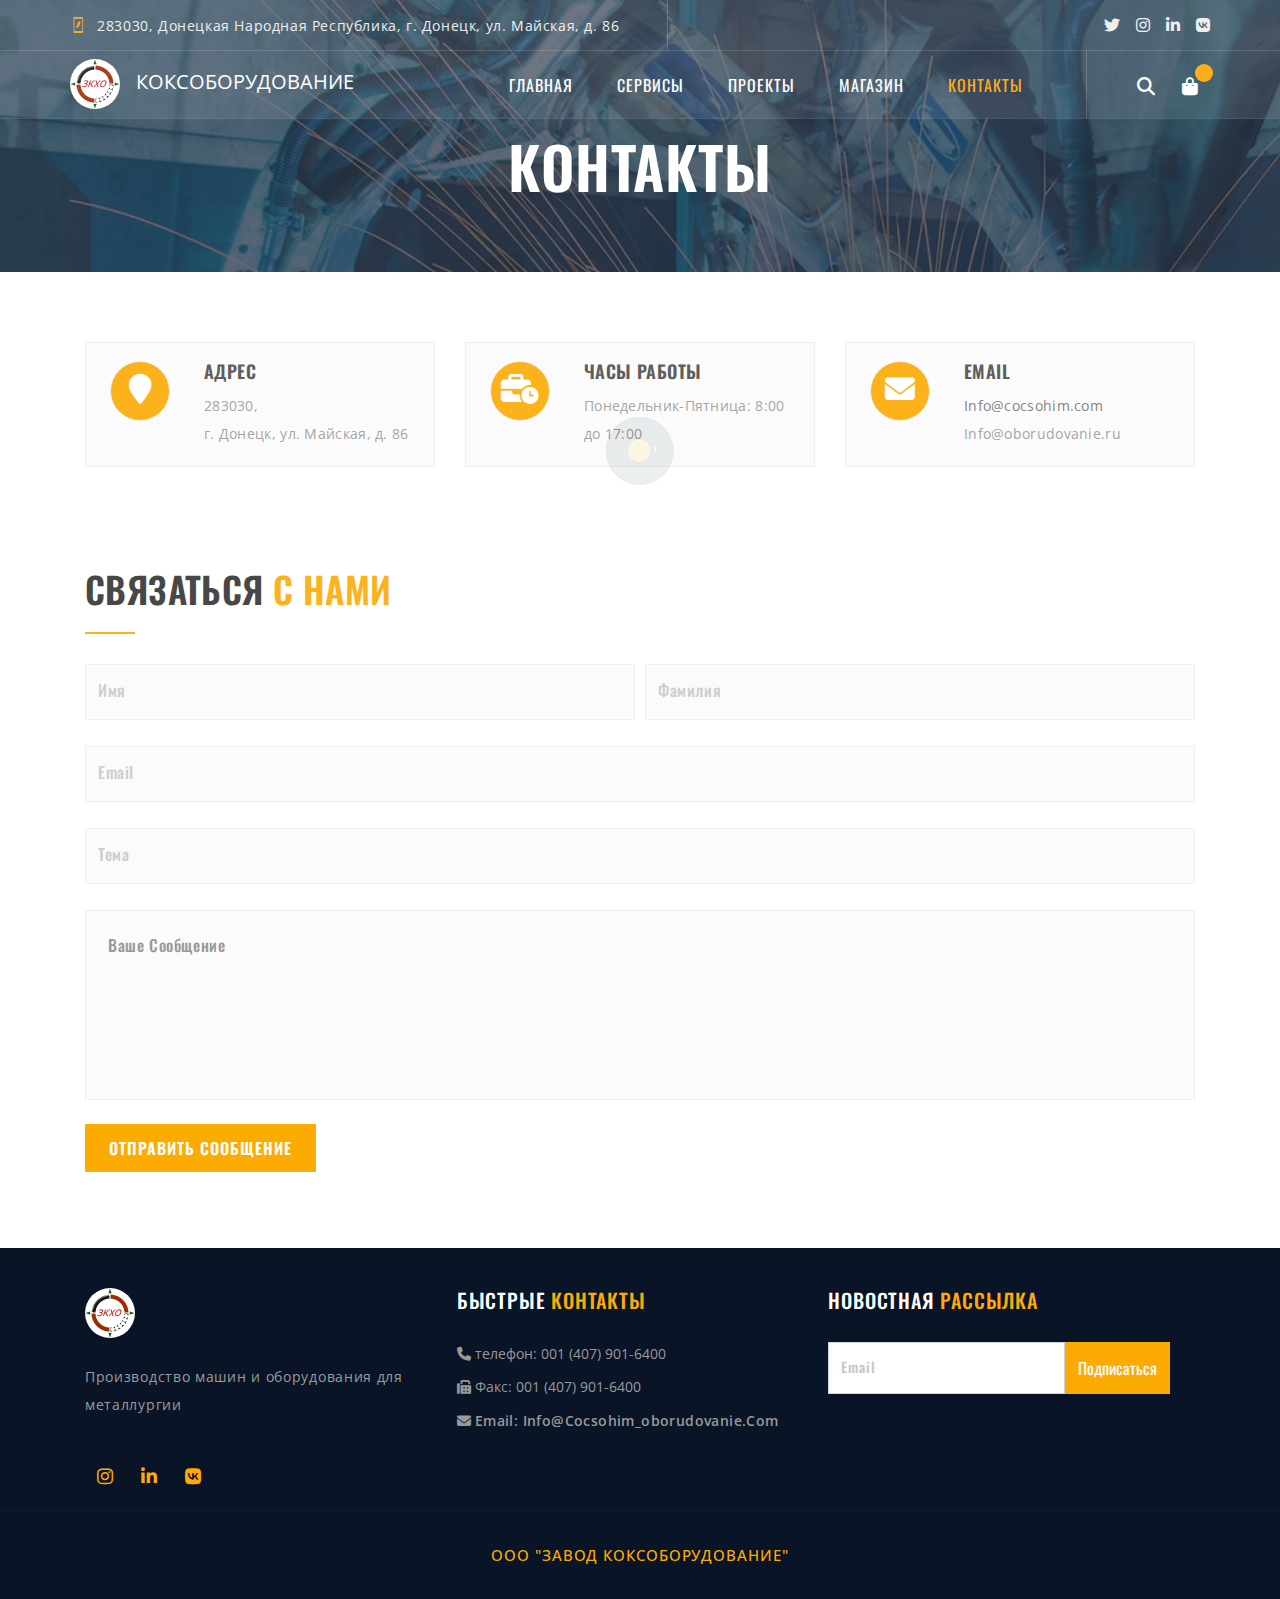
==== commit 204cd1c6: "modify html files" ====
--- a/contact-style-2.html
+++ b/contact-style-2.html
@@ -81,7 +81,7 @@
             <div class="container">
                 <!-- header dropdown buttons end-->
                 <a class="navbar-brand" href="index.html">
-                    <img id="logo_img" src="images/logotype.jpg" alt="" class="mr-3">КОКСОХИМОБОРУДОВАНИЕ
+                    <img id="logo_img" src="images/logotype.jpg" alt="" class="mr-3">КОКСОБОРУДОВАНИЕ
                 </a> 
                 <button class="navbar-toggler" type="button" data-toggle="collapse" data-target="#navbar-collapse-1" aria-controls="navbar-collapse-1" aria-expanded="false" aria-label="Toggle navigation">
                     <span class="navbar-toggler-icon"></span>
@@ -261,7 +261,6 @@
                     <p>Производство машин и оборудования для металлургии</p>
                     <hr>
                     <ul class="social-icon bg-transparent bordered-theme">
-                        <li><a href="#"><i class="fa fa-twitter" aria-hidden="true"></i></a></li>
                         <li><a href="#"><i class="fa fa-instagram" aria-hidden="true"></i></a></li>
                         <li><a href="#"><i class="fa fa-linkedin" aria-hidden="true"></i></a></li>
                         <li><a href="#"><i class="fa fa-vk" aria-hidden="true"></i></a></li>
@@ -304,7 +303,7 @@
     <div class="container">
         <div class="row">
         <div class="col-12 text-center">
-            <p><a target="_blank" href="https://www.templateshub.net">ООО "ЗАВОД КОКСОХИМОБОРУДОВАНИЕ"</a></p>
+            <p><a target="_blank" href="https://www.templateshub.net">ООО "ЗАВОД КОКСОБОРУДОВАНИЕ"</a></p>
         </div>
         </div>
     </div>
--- a/css/style.css
+++ b/css/style.css
@@ -3275,7 +3275,7 @@
     font-size: 34px;
     font-weight: 600;
     letter-spacing: 1px;
-    margin-bottom: 14px;
+/*    margin-bottom: 14px;*/
     margin-top: 0;
     text-transform: uppercase;
 }
@@ -7015,4 +7015,9 @@
 .cart{
   height: 500px; 
   overflow: auto;
+}
+
+.hidden
+{
+    display: none !important;
 }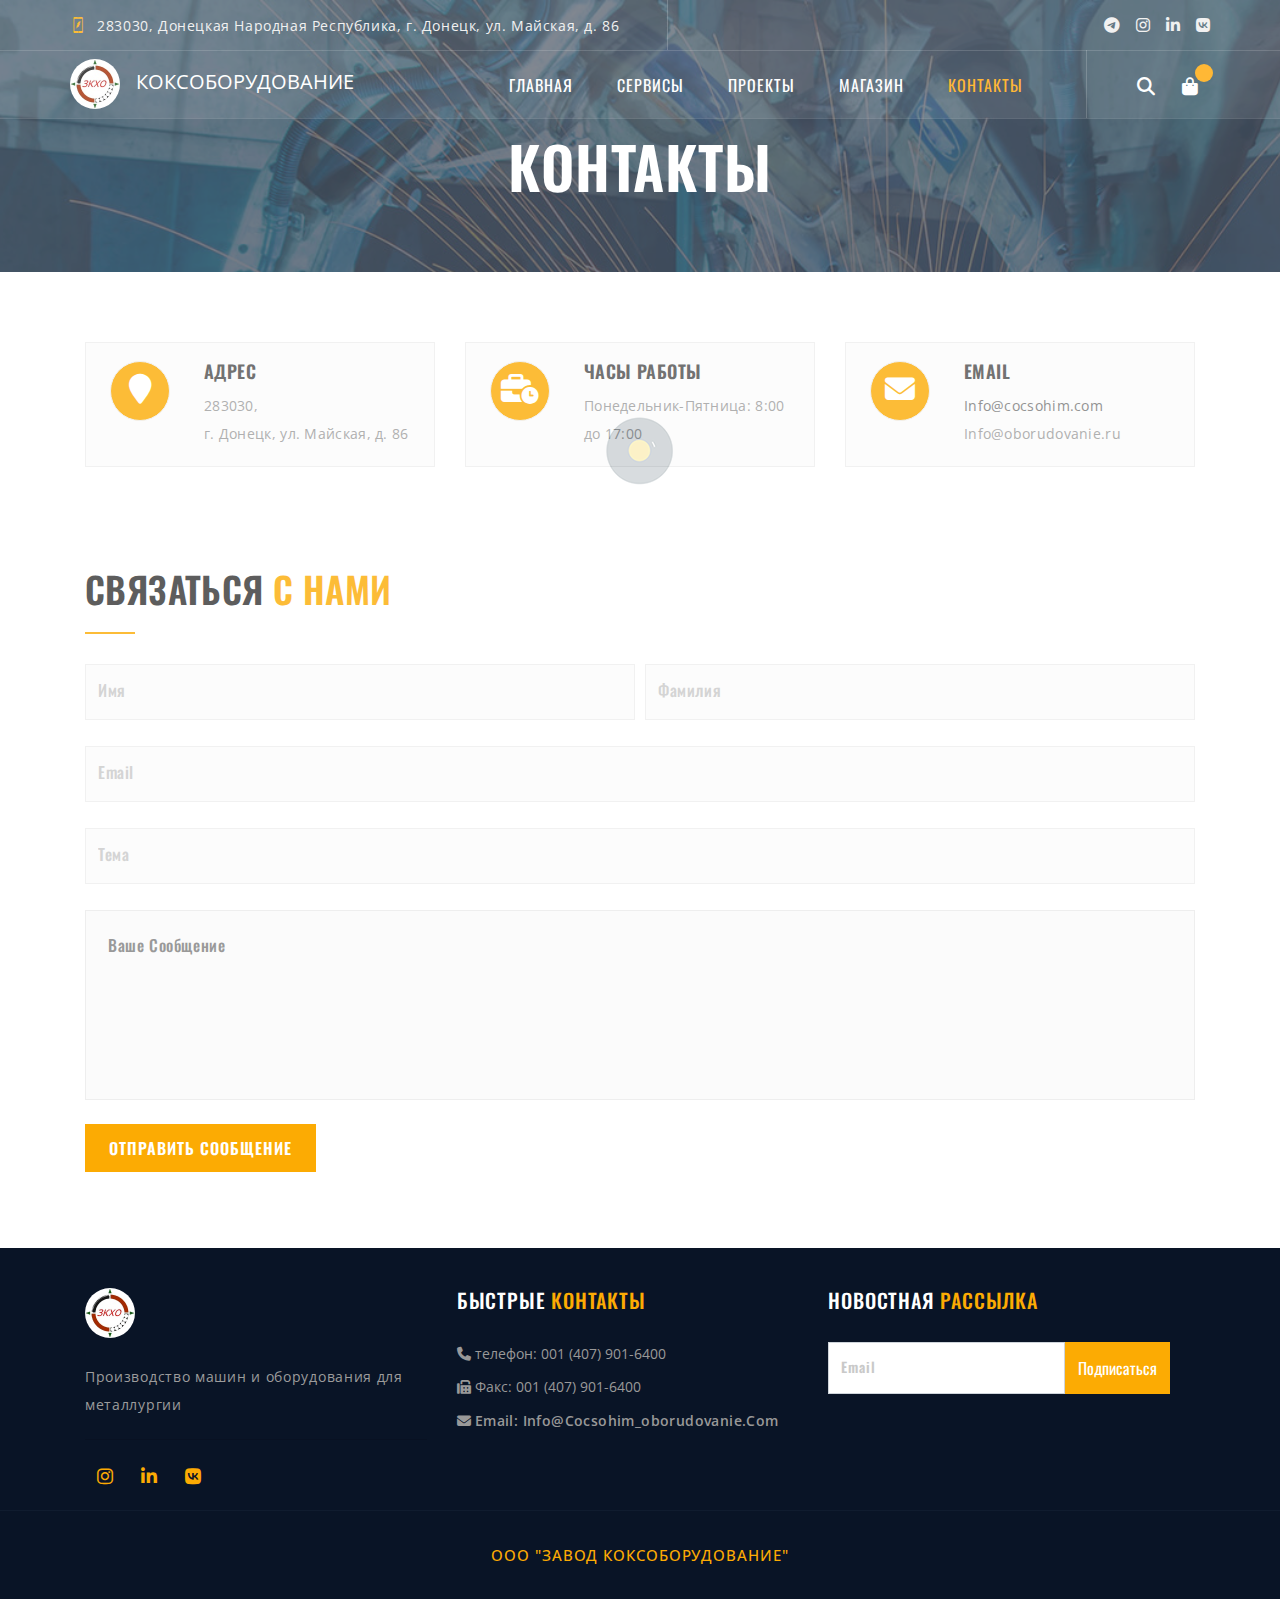
==== commit b3f0cc24: "delete social tweetter" ====
--- a/contact-style-2.html
+++ b/contact-style-2.html
@@ -63,7 +63,7 @@
             <div class="col-lg-2">
                 <div class="social-icons">
                     <ul>
-                        <li><a href="#"><i class="fa fa-twitter"></i></a></li>
+                        <li><a href="#"><i class="fa fa-telegram"></i></a></li>
                         <li><a href="#"><i class="fa fa-instagram"></i></a></li>
                         <li><a href="#"><i class="fa fa-linkedin"></i></a></li>
                         <li><a href="#"><i class="fa fa-vk"></i></a></li>
